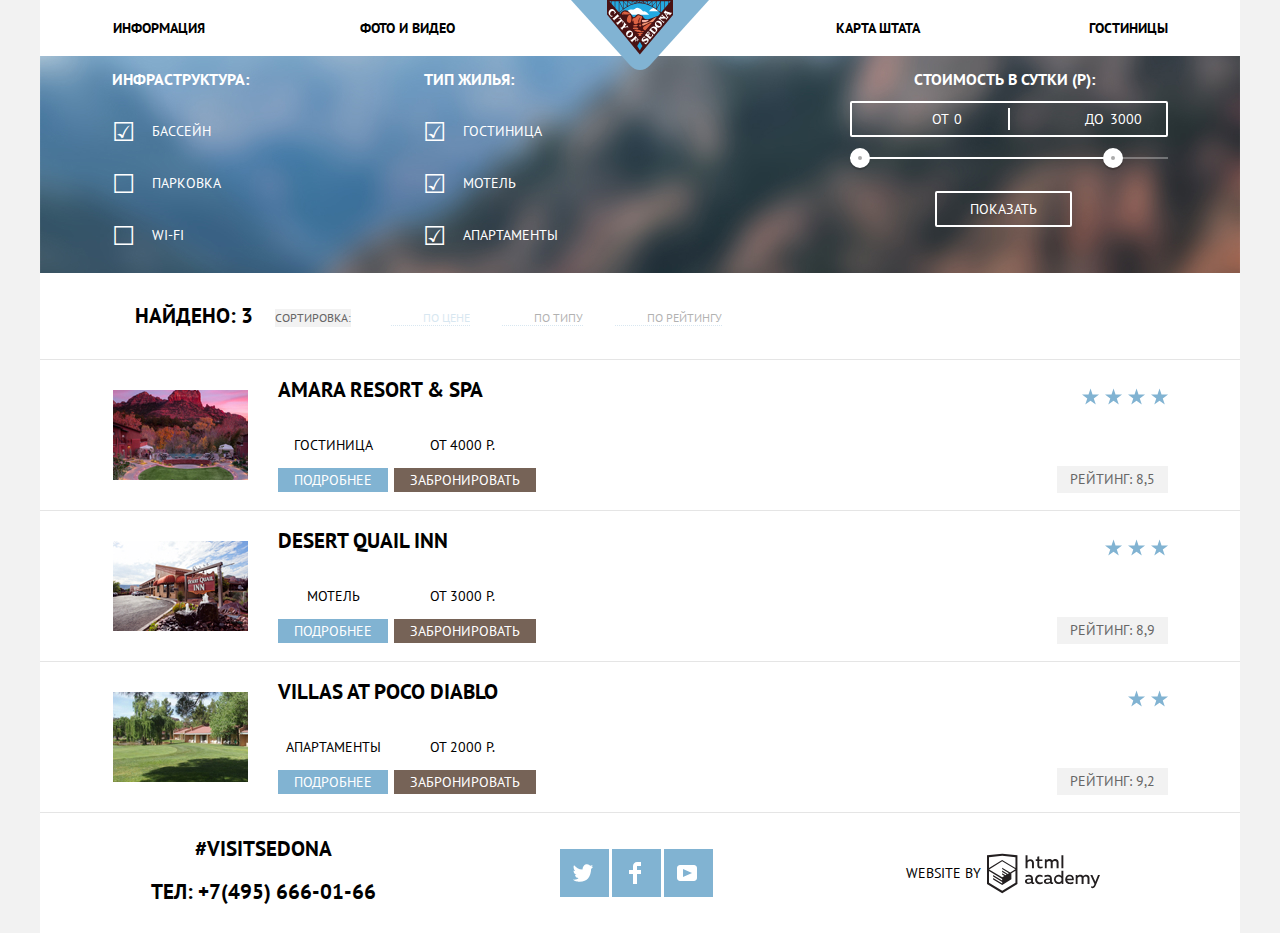
==== catalog.html @ 55711d79 "2" ====
<!DOCTYPE html>
<html class="page" lang="ru">
   <head>
      <meta charset="utf-8">
      <title class="main-title"> Гостиницы | Букинг-агентство «Седона»</title>
      <link href="https://fonts.googleapis.com/css2?family=PT+Sans:wght@400;700&display=swap" rel="stylesheet">
      <link rel="stylesheet" href="css/normalize.css">
      <link rel="stylesheet" href="css/style.css">
   </head>
   <body class="page-body">
    <div class="container">
         <header class="page-header">
               <a href="index.html" class="main-header-logo">
               <img class="main-header-logo" src="img/logo.svg" width="138" height="70" alt="Логотип Седоны"></a>
               <nav class="main-nav">
               <div class="main-nav-wrapper">
                  <ul class="site-nav">
                     <li class="main-nav-item left"><a class="main-nav-link" href="blank.html" style="
                     margin-left: 73px;
                     ">информация</a></li>
                     <li class="main-nav-item left"><a class="main-nav-link" href="blank.html" style="
                     margin-left: 20px;
                     ">фото и видео</a></li>
                     <li class="main-nav-item right"><a class="main-nav-link" href="blank.html" style="
                     margin-right: 20px;
                     ">карта штата</a></li>
                     <li class="main-nav-item right"><a class="main-nav-link" href="catalog.html" style="
                     margin-right: 72px;
                     ">гостиницы</a></li>
                  </ul>
               </div>
            </nav>
         </header>
      <main class="catalog-page">
         <section class="filter">
            <form class="filter-menu" action="https://echo.htmlacademy.ru" method="post">
               <div class="ticks infrastructure">
                  <h2 class="filters-title">Инфраструктура:</h2>
                  <div class="check">
                     <input class="move-left" type="checkbox" id="pool" name="waterpool" checked>
                     <label class="form-filters-checkbox" for="pool">Бассейн</label>
                  </div>
                  <div class="check">
                     <input class="move-left" type="checkbox" id="parking" name="parking-place">
                     <label class="form-filters-checkbox" for="parking">Парковка</label>
                  </div>
                  <div class="check">
                     <input class="move-left" type="checkbox" id="wi-fi" name="internet">
                     <label class="form-filters-checkbox" for="wi-fi">Wi-Fi</label>
                  </div>
               </div>
               <div class="ticks type-of-house">
                  <h2 class="filters-title">Тип жилья:</h2>
                  <div class="check">
                     <input type="checkbox" id="hotel" name="hotel-room" checked>
                     <label class="form-filters-checkbox" for="hotel">Гостиница</label>
                  </div>
                  <div class="check">
                     <input type="checkbox" id="motel" name="motel-room" checked>
                     <label class="form-filters-checkbox" for="motel">Мотель</label>
                  </div>
                  <div class="check">
                     <input type="checkbox" id="apartment" name="flat" checked>
                     <label class="form-filters-checkbox" for="apartment">Апартаменты</label>
                  </div>
               </div>
               <div class="price">
                  <div class="filter-range">
                     <h2 class="filters-title price-in-day">Стоимость в сутки (Р):</h2>
                     <div class="price-controls">
                        <label class="min-price">
                        От <input type="text" name="min-price" value="0">
                        </label>
                        <label class="max-price">
                        До <input type="text" name="max-price" value="3000">
                        </label>
                     </div>
                     <div class="range-controls">
                        <div class="scale">
                           <div class="bar"></div>
                        </div>
                        <div class="range-toggle range-toggle-min"></div>
                        <div class="range-toggle range-toggle-max"></div>
                     </div>
                     <button class="show-btn" type="submit">Показать</button>
                  </div>
               </div>
            </form>
         </section>
         <section class="catalog">
            <div class="catalog-result-wrapper">
               <span>Найдено: 3</span>
            </div>
            <div class="sorting">
               <span>сортировка:</span>
               <ul class="catalog-sort">
                  <li class="sort-type-item">
                     <a class="sort-type-link sort-type-link-active">по цене</a>
                  </li>
                  <li class="sort-type-item">
                     <a class="sort-type-link" href="#">по типу</a>
                  </li>
                  <li class="sort-type-item">
                     <a class="sort-type-link" href="#">по рейтингу</a>
                  </li>
               </ul>
            </div>
            <div class="sorting-buttons">
               <a href="#">
                  <div class="icon-up"></div>
               </a>
               <a class="current" href="#">
                  <div class="icon-down"></div>
               </a>
            </div>
         </section>
         <article class="hotel">
            <div class="hotel-image-wrapper">
               <img class="hotel-image" src="img/amara-resort.jpg" width="135" height="90" alt="Amara Resort & Spa">
            </div>
            <div class="hotel-container">
               <h2 class="hotel-name">
                  <a class="hotel-link" href="#">Amara Resort &amp; Spa</a>
               </h2>
               <div class="hotel-description">
                  <div class="hotel-information">
                     <p class="hotel-text">Гостиница</p>
                     <a href="#" class="hotel-button button button-blue">Подробнее</a>
                  </div>
                  <div class="hotel-booking">
                     <p class="hotel-text">От 4000 р.</p>
                     <a href="#" class="hotel-button button button-brown">Забронировать</a>
                  </div>
               </div>
            </div>
            <div class="hotel-rating">
               <div class="hotel-stars hotel-stars-four">
                  <img class="star-img" src="img/star.svg" width="18" height="17" alt="Звезда отеля">
                  <img class="star-img" src="img/star.svg" width="18" height="17" alt="Звезда отеля">
                  <img class="star-img" src="img/star.svg" width="18" height="17" alt="Звезда отеля">
                  <img class="star-img" src="img/star.svg" width="18" height="17" alt="Звезда отеля">
               </div>
               <p class="hotel-rating-text">Рейтинг: 8,5</p>
            </div>
         </article>
         <article class="hotel">
            <div class="hotel-image-wrapper">
               <img class="hotel-image" src="img/desert-quail-inn.jpg" width="135" height="90" alt="Desert Quail Inn">
            </div>
            <div class="hotel-container">
               <h2 class="hotel-name">
                  <a class="hotel-link" href="#">Desert Quail Inn</a>
               </h2>
               <div class="hotel-description">
                  <div class="hotel-information">
                     <p class="hotel-text">Мотель</p>
                     <a href="#" class="hotel-button button-blue">Подробнее</a>
                  </div>
                  <div class="hotel-booking">
                     <p class="hotel-text">От 3000 р.</p>
                     <a href="#" class="hotel-button button-brown">Забронировать</a>
                  </div>
               </div>
            </div>
            <div class="hotel-rating">
               <div class="hotel-stars hotel-stars-three">
                  <img class="star-img" src="img/star.svg" width="18" height="17" alt="Звезда отеля">
                  <img class="star-img" src="img/star.svg" width="18" height="17" alt="Звезда отеля">
                  <img class="star-img" src="img/star.svg" width="18" height="17" alt="Звезда отеля">
               </div>
               <p class="hotel-rating-text">Рейтинг: 8,9</p>
            </div>
         </article>
         <article class="hotel">
            <div class="hotel-image-wrapper">
               <img class="hotel-image" src="img/villas-at-poco-diablo.jpg" width="135" height="90" alt="Villas at Poco Diablo">
            </div>
            <div class="hotel-container">
               <h2 class="hotel-name">
                  <a class="hotel-link" href="#">Villas at Poco Diablo</a>
               </h2>
               <div class="hotel-description">
                  <div class="hotel-information">
                     <p class="hotel-text">Апартаменты</p>
                     <a href="#" class="hotel-button button button-blue">Подробнее</a>
                  </div>
                  <div class="hotel-booking">
                     <p class="hotel-text">От 2000 р.</p>
                     <a href="#" class="hotel-button button button-brown">Забронировать</a>
                  </div>
               </div>
            </div>
            <div class="hotel-rating">
               <div class="hotel-stars hotel-stars-two">
                  <img class="star-img" src="img/star.svg" width="18" height="17" alt="Звезда отеля">
                  <img class="star-img" src="img/star.svg" width="18" height="17" alt="Звезда отеля">
               </div>
               <p class="hotel-rating-text">Рейтинг: 9,2</p>
            </div>
         </article>
      </main>
      <footer class="page-footer">
         <div class="page-footer-down page-footer-down-first">
            <h2 class="page-footer-hashtag">#visitsedona</h2>
            <a href="#" class="phone-number">тел: +7(495) 666-01-66</a>
         </div>
         <div class="page-footer-down page-footer-down-second">
            <ul class="social-links">
               <li class="social-links-item"><a class=social-links-item href="https://twitter.com/?lang=ru"><img class="twitter-img" src="img/icon-twitter.svg" width="20" height="16" alt="Twitter"></a></li>
               <li class="social-links-item"><a class=social-links-item href="https://www.facebook.com/"><img class="facebook-img" src="img/icon-facebook.svg" width="12" height="22" alt="Facebook"></a></li>
               <li class="social-links-item"><a class=social-links-item href="https://www.youtube.com/">
                  <img class="youtube-img" src="img/icon-youtube.svg" width="20" height="16" alt="Youtube">
                  </a>
               </li>
            </ul>
         </div>
         <div class="page-footer-down page-footer-down-three">
            <span class="page-footer-copyright-text">Website by</span>
            <a href="https://htmlacademy.ru/intensive/htmlcss" aria-label="HTML Academy">
            <img class="logo-html-img" src="img/logo-htmlacademy.svg" width="114" height="40" alt="Логотип HTML Academy">
            </a>
         </div>
      </footer>
      </div>
   </body>
</html>
---- css/style.css ----
/* ====== Variables ====== */

:root {
  --black: #000000;
  --white: #FFFFFF;
  --basic-blue: #81B3D2;
  --medium-blue: #669EC0;
  --dark-blue: #5496BD;
  --welcome-blue: #81B3D3;
  --advice-text-color: #333333;
  --brown: #766357;
  --medium-brown: #604E43;
  --dark-brown: #503E33;
  --popup-search-chart-color: #F2F2F2;
  --popup-search-chart-icon-color: #A9A9A9;
  --page-footer-copyright-link-color: #231F20;
  --features-background-gray: #EEEEEE;
  --rating: #666666;
  --up-icon: #CACACA;
}

body {
  text-align: center;
  align-items: center;
  text-transform: uppercase;
  margin: 0;
  padding: 0;
  background-color: var(--popup-search-chart-color);
  color: var(--black);
  font-family: "PT Sans", Arial, sans-serif;
  font-size: 21px;
  line-height: 21px;
}


/* ====== Navigation ====== */


/* Прописываю размер шрифтов, цвета в навигации, убираю булиты */

.main-nav {
  background-color: var(--white);
  color: var(--black);
  font-size: 14px;
  line-height: 26px;
  font-weight: bold;
}

.site-nav a:hover,
.site-nav a:focus {
  background-color: var(--white);
  color: var(--black);
}

.main-nav-link {
  text-decoration: none;
  color: var(--black);
  font-weight: bold;
}

.main-nav-link-active {
  color: var(--brown);
}


/* ====== Features ====== */


/* Прописываю центрирование, размер шрифтов, цвета для секции фичерс, убираю булиты */

.features {
  text-align: center;
}

.features-title-add {
  background-color: var(--features-background-gray);
  color: var(--black);
  font-size: 21px;
  line-height: 21px;
  font-style: normal;
  font-weight: bold;
}

.features-number-add {
  background-color: var(--features-background-gray);
  color: var(--black);
  font-size: 14px;
  line-height: 21px;
  font-style: normal;
  font-weight: normal;
}

.features-text-add {
  font-size: 14px;
  line-height: 21px;
  font-style: normal;
  font-weight: normal;
}

.advice-title {
  background-color: var(--white);
  color: var(--black);
  font-size: 21px;
  line-height: 21px;
  font-weight: bold;
}

.advice-text {
  background-color: var(--white);
  color: var(--black);
  font-size: 14px;
  line-height: 21px;
  font-weight: normal;
}

.features-additional {
  background-color: var(--features-background-gray);
}

.features-additional-item {
  background-color: var(--features-background-gray);
}


/* ====== Popup ====== */


/* Для попапа (поиска гостиницы) устанавливаю шрифты, цвета*/

.search-hotel-title {
  font-size: 30px;
  line-height: 24px;
  font-weight: bold;
}

.search-hotel {
  background-color: var(--white);
  box-shadow: 0px 7px 15px rgba(0, 1, 1, 0.15);
}


/*сомневаюсь насчет верхнего куска, можно ли устанавливать тень на весь попап? или нужно это установить только конкретно там, где даты, взрослые и т.п*/

.search-hotel-button {
  background-color: var(--brown);
  color: var(--white);
  font-size: 21px;
  line-height: 26px;
  font-weight: bold;
  font-style: normal;
}

.form-search-input {
  background-color: var(--popup-search-chart-color);
  font: inherit;
  font-size: 14px;
  line-height: 26px;
  font-weight: bold;
}




/* ====== Footer ====== */


/* Убираю булиты, прописываю цвета и размеры шрифтов, отступов в футере */

.page-footer-hashtag {
  background-color: var(--white);
  color: var(--black);
  font-size: 21px;
  line-height: 26px;
  font-weight: bold;
}

.social-links {
  list-style: none;
}

.page-footer-copyright-text {
  background-color: var(--white);
  color: var(--black);
  font-size: 14px;
  line-height: 26px;
  font-weight: normal;
}

.phone-number {
  background-color: var(--white);
  color: var(--black);
}

.social-links {
  list-style: none;
}

.phone-number {
  text-decoration: none;
  font-style: normal;
  font-weight: bold;
  font-size: 21px;
  line-height: 26px;
  background-color: var(--white);
  color: var(--black);
  max-height: 26px;
  padding-bottom: 0px;
}


/* ====== Background for images ====== */


/* Устанавливаю бэкграунд для картинок в случае, если они не загружаются для юзера*/

.main-header-logo,
.page-main-img,
.features-img {
  background-color: var(--features-background-gray);
}




/* ====== Header ======*/

header,
main,
footer {
  width: 1200px;
  margin: 0 auto;
  background-color: var(--white);
}

.main-image {
  padding-top: 76px;
  padding-bottom: 80px;
}

.page-main-intro {
  position: relative;
  height: 508px;
  background: #517ca4 url("../img/mountains.jpg") no-repeat 50% 21%;
}

.page-main-intro::after {
  content: '';
  position: absolute;
  left: 0;
  bottom: 0;
  width: 1200px;
  height: 57px;
  background: url(../img/mask.png) no-repeat 50% 50%;
}

.main-header-logo {
  background-color: var(--white);
}


.main-nav {
  height: 56px;
  list-style: none;
}

.main-nav-item {
  line-height: 26px;
  box-sizing: border-box;
  padding-top: 15px;
  padding-bottom: 15px;
  width: 25%;
}

li.main-nav-item.left {
  text-align: left;
}

li.main-nav-item.right {
  text-align: right;
}

.main-header-logo {
  position: absolute;
  left: 50%;
  top: 0;
  transform: translateX(-50%);
  background-color: transparent;
  z-index: 2;
}


/* ====== Седона — небольшой городок в Аризоне ======*/

.page {
  height: 100%;
}

.page-body {
  min-height: 100%;
  display: grid;
  grid-template-rows: min-content 1fr min-content;
  align-content: start;
}

.page-main-title {
  font-style: normal;
  font-weight: bold;
  font-size: 21px;
  line-height: 26px;
  align-items: center;
  text-align: center;
  text-transform: uppercase;
}

.page-main-text {
  margin-top: 17px;
  font-style: normal;
  font-weight: normal;
  font-size: 14px;
  line-height: 26px;
}


/* ====== Features ======*/

.features {
  width: 1200px;
  text-align: center;
  margin-left: auto;
  margin-right: auto;
}

.features-main {
  height: 256px;
  display: flex;
  justify-content: space-between;
  margin: 0;
  padding: 0;
  background-color: var(--basic-blue)
}

.features-title,
.features-number,
.features-text {
  text-align: center;
  color: var(--white);
  background-color: var(--basic-blue)
}

.features-description {
  width: 400px;
  height: 256px;
}

.features-title {
  font-weight: bold;
  font-size: 21px;
  line-height: 21px;
  margin-top: 47px;
  margin-left: 139px;
  margin-right: 139px;
}

.features-number {
  font-style: normal;
  font-weight: normal;
  font-size: 14px;
  line-height: 21px;
}

.features-text {
  font-style: normal;
  font-weight: normal;
  font-size: 14px;
  line-height: 21px;
  margin-top: 23px;
  padding-bottom: 54px;
  margin-left: 52px;
  margin-right: 51px;
}


/* ====== Форма поиска гостиницы ======*/

.search-hotel-text {
  font-style: normal;
  font-weight: normal;
  font-size: 14px;
  line-height: 24px;
}

.search-hotel-button {
  width: 568px;
  height: 86px;
  border: none;
  text-transform: uppercase;
}

.form-search-input {
  width: 568px;
  top: 0;
  right: 0;
  bottom: 0;
  left: 0;
  margin: auto;
}

.form-search-submit {
  width: 458px;
  height: 58px;
  text-transform: uppercase;
  border: none;
}


/* ====== Footer ======*/

footer {
  height: 120px;
}

.page-footer {
  display: grid;
  grid-template-columns: 1fr 1fr 1fr;
}

.page-footer-hashtag {
  margin-top: 23px;
}

.social-links {
  margin-top: 36px;
}

.page-footer-down-second .social-links-item {
  display: flex;
  flex-direction: column;
  width: 46px;
  height: 48px;
  margin-right: 6px;
  vertical-align: top;
  font-size: 0;
}

.social-links-item {
  background-color: var(--basic-blue);
}

.social-links-item,
.twitter-img {
  height: 100%;
  vertical-align: middle;
}

.social-links-item,
.facebook-img {
  height: 100%;
  vertical-align: middle;
}

.social-links-item,
.youtube-img {
  height: 100%;
  vertical-align: middle;
}

.page-footer-down-three,
.logo-html-img {
  height: 100%;
  vertical-align: middle;
}


/* ====== Изменения по последнему дз ======*/

.reset-list {
  margin: 0;
  padding: 0;
  list-style: none;
}

h2.style {
  display: none;
}

.site-nav {
  text-decoration: none;
  list-style: none;
  color: var(--black);
}

ul {
  margin: 0;
  padding: 0;
  list-style: none;
}

.features-title-devil,
.features-number-devil,
.features-text-devil {
  text-align: center;
  color: var(--white);
  background-color: var(--basic-blue)
}

.features-title-devil {
  font-style: normal;
  font-weight: bold;
  font-size: 21px;
  line-height: 21px;
  margin-top: 50px;
}

.features-number-devil {
  font-style: normal;
  font-weight: normal;
  font-size: 14px;
  line-height: 21px;
}

.features-text-devil {
  font-style: normal;
  font-weight: normal;
  font-size: 14px;
  line-height: 21px;
  padding-bottom: 51px;
}

.features-description-devil {
  margin-right: 49px;
  margin-left: 50px;
}


/* ====== Catalog======*/

.catalog-page {
  width: 1200px;
  margin-top: 0px;
}

.filters-title {
  color: var(--white);
  font-style: normal;
  font-weight: bold;
  font-size: 16px;
  line-height: 21px;
}

.form-filters-checkbox {
  color: var(--white);
  font-style: normal;
  font-weight: normal;
  font-size: 14px;
  line-height: 21px;
}

.filter h2 {
  margin-bottom: 25px;
  font-size: 16px;
}

.filter {
  min-height: 217px;
  width: 100%;
  box-sizing: border-box;
  list-style: none;
  color: var(--white);
  background: #4b769e url("../img/blur.jpg") no-repeat 50% 20%;
  background-size: 1200px 217px;
}

.filter-menu {
  display: grid;
  grid-template-columns: auto;
}
.infrastructure {}

.type-of-house {}

.price {}

.min-price,
.max-price {
  font-style: normal;
  font-weight: normal;
  font-size: 14px;
  line-height: 21px;
}

.show-btn {
  font-style: normal;
  font-weight: normal;
  font-size: 14px;
  line-height: 21px;
  background: none;
  color: var(--white);
  border: white;
  text-transform: uppercase;
}

.catalog {
  background: var(--white);
  border-bottom: 1px solid #e5e5e5;
}

.catalog-result-wrapper {
  width: 235px;
  padding: 30px 0;
  padding-left: 72px;
  vertical-align: top;
  line-height: 0;
  box-sizing: border-box;
}

.catalog-result-wrapper {
  font-weight: bold;
  font-size: 21px;
  line-height: 26px;
}

.hotel-container {
  display: flex;
  flex-direction: column;
  align-items: flex-start;
  padding-left: 30px;
  width: 800px;
}

.sorting {
  width: 780px;
  padding: 36px 0 32px;
  font-size: 12px;
  line-height: 18px;
  vertical-align: top;
}

.catalog-sort {
  padding: 0;
  margin: 0;
  vertical-align: top;
}

.sort-type-item,
.sort-type-link {
  padding-left: 32px;
  list-style: none;
  vertical-align: top;
}

.catalog-sort li:first-child {
  padding-left: 40px;
}

.catalog-sort a {
  text-decoration: none;
  border-bottom: 1px dotted #81b3d2;
}


/* ====== Hotels старое ======*/


/* Не установила стили для иконок вверх и вниз */

.catalog-sort {
  list-style: none;
}


/* ====== иконки вверх и вниз ======*/

.hotel-name,
.hotel-link {
  text-decoration: none;
  font-style: normal;
  font-weight: bold;
  font-size: 21px;
  line-height: 26px;
  background-color: var(--white);
  color: var(--black);
}

.hotel-text {
  font-style: normal;
  font-weight: normal;
  font-size: 14px;
  line-height: 21px;
  background-color: var(--white);
  color: var(--black);
}

.hotel-button {
  font-style: normal;
  font-weight: bold;
  font-size: 14px;
  line-height: 21px;
}

.button-blue {
  text-decoration: none;
  background-color: var(--basic-blue);
  color: var(--white);
}

.button-brown {
  text-decoration: none;
  background-color: var(--brown);
  color: var(--white);
}

.hotel-rating-text {
  font-style: normal;
  font-weight: normal;
  font-size: 14px;
  line-height: 21px;
  background-color: var(--popup-search-chart-color);
  color: var(--rating);
}

.visually-hidden {
  text-indent: 100%;
  white-space: nowrap;
  overflow: hidden;
}

.catalog-result-wrapper span {
  font-style: normal;
  font-weight: bold;
  font-size: 21px;
  line-height: 26px;
  background-color: var(--white);
  color: var(--black);
}

.sorting span {
  font-style: normal;
  font-weight: normal;
  font-size: 12px;
  line-height: 18px;
  background-color: var(--popup-search-chart-color);
  color: var(--rating);
}

.sort-type-link {
  font-style: normal;
  font-weight: normal;
  font-size: 12px;
  line-height: 18px;
  background-color: var(--white);
  color: var(--black);
  mix-blend-mode: normal;
  opacity: 0.3;
}

.sort-type-link-active {
  text-decoration: none;
  background-color: var(--white);
  color: var(--basic-blue);
}


/* ====== Hotels новое ======*/

.hotel {
  background: var(--white);
  border-bottom: 1px solid #e5e5e5;
}

.hotel-image-wrapper {
  padding: 30px 0;
  padding-left: 73px;
  line-height: 0;
  vertical-align: top;
  box-sizing: border-box;
}

.hotel-image {
  width: 135px;
  height: 90px;
}

.hotel-name a {
  margin-bottom: 7px;
  line-height: 26px;
  color: inherit;
  text-decoration: none;
}

.hotel-name a:hover {
  color: #81b3d2;
}

.hotel-name a:active {
  color: rgba(0, 0, 0, 0.3);
}

.hotel-container h2 {
  font-size: 21px;
}

.hotel-text {
  margin-right: 6px;
  vertical-align: top;
}

.hotel-container p {
  margin-bottom: 14px;
}

.hotel-button {
  padding: 3px 16px;
  margin-right: 6px;
  vertical-align: top;
  font-weight: 500;
  text-decoration: none;
}

.button-blue {
  color: var(--white);
  background-color: #81b3d2;
}

.button-blue:hover {
  background: #669ec0;
}

.button-blue:active {
  color: rgba(255, 255, 255, 0.3);
  background: #5496bd;
}

.hotel-booking {
  width: 142px;
  vertical-align: top;
}

.button-brown {
  color: var(--white);
  background-color: #766357;
}

.button-brown:hover {
  background: #604e43;
}

.button-brown:active {
  color: rgba(255, 255, 255, 0.3);
  background: #503e33;
}

.hotel-rating {
  float: right;
  width: 185px;
  padding-top: 28px;
}

.hotel-rating .hotel-stars {
  float: right;
  margin-right: 71px;
  margin-bottom: 43px;
  font-size: 18px;
  color: #81b3d2;
}

.hotel-rating .hotel-rating-text {
  float: right;
  padding: 3px 13px;
  margin-right: 72px;
  background: #f2f2f2;
}

.reset-list {
  margin: 0;
  padding: 0;
  list-style: none;
}

.search-hotel-title {
  padding-top: 58px;
  padding-bottom: 40px;
}

.search-hotel-text {
  padding-bottom: 46px;
}

.container {
  margin: 0 auto;
  width: 1280px;
}

.advice {
  display: grid;
  grid-template-columns: 1fr 1fr 1fr;
  box-sizing: border-box;
  justify-content: space-between;
  list-style: none;
}

.house {
  width: 400px;
  padding-top: 60px;
  padding-bottom: 82px;
}

.food {
  width: 400px;
  padding-top: 61px;
  padding-bottom: 82px;
}

.gift {
  width: 400px;
  padding-top: 60px;
  padding-bottom: 81px;
}

.features-additional {
  display: grid;
  grid-template-columns: 1fr 1fr 1fr;
  box-sizing: border-box;
  justify-content: space-between;
  list-style: none;
}

.features-additional-item-first {
  width: 400px;
  padding-top: 47px;
  padding-bottom: 54px;
}

.features-additional-item-second {
  width: 400px;
  padding-top: 47px;
  padding-bottom: 54px;
}

.features-additional-item-third {
  width: 400px;
  padding-top: 47px;
  padding-bottom: 54px;
}

.form-search-input-text {
  height: 38px;
}

.form-search-input-first {
  margin-top: 55px;
  padding-bottom: 29px;
}

.form-search-input-second {
  padding-bottom: 30px;
}


.form-search-input {
  display: flex;
}

.hotel-description {
  display: flex;
  flex-wrap: wrap;
}

.hotel-name {
  float: left;
}

.hotel-description p {
  flex-direction: column;
}

.hotel-description .hotel-button {
  flex-direction: column;
}


/* = = = = = = = = ПОПЫТКА ИСПРАВИТЬ ШАПКУ = = = = = = = = = = = = */

.site-nav {
  display: flex;
  flex-wrap: wrap;
  width: 1200px;
  margin: 0;
  padding: 0;
  list-style: none;
  min-height: 56px;
}

.main-nav-item .left {
  text-align: left;
}

.main-nav-item .right {
  text-align: right;
}


/* = = = = = = = = ФОРМА ПОИСКА ГОСТИНИЦЫ = = = = = = = = = = = = */

.search-modal {
  outline: 5px solid #ff0000;
  width: 568px;
  height: 395px;
  text-align: center;
  margin-left: 316px;
}

.search-hotel-button {
  outline: 5px solid #ff0000;
}

.form-search-input {
  position: relative;
  width: 458px;
  margin-bottom: 29px;
}

.form-search-label {
  float: left;
  padding: 5px 0 7px;
}

.form-search-input-text {
  float: right;
  line-height: 26px;
  padding: 4px 15px 8px;
  border: none;
  outline: none;
  box-sizing: border-box;
  text-transform: uppercase;
  background: #f2f2f2;
}

.form-search-input-text:hover {
  background: #ebebeb;
}

.form-search-input-text:focus {
  background: #ffffff;
  outline: 2px solid #e5e5e5;
}

.date {
  width: 346px;
  padding-right: 37px;
}

.form-search-amount {
  width: 50%;
  vertical-align: top;
  box-sizing: border-box;
}

.form-search-amount .form-search-input-number {
  width: 114px;
  padding-left: 55px;
  padding-right: 50px;
}

.form-search-amount:first-child .form-search-input-number {
  margin-right: 3px;
}

.form-search-amount:last-child label {
  margin-left: 50px;
}

.form-search-amount .unit-container {
  position: relative;
}

.unit-container .form-search-button-minus {
  left: 112px;
}

.unit-container .form-search-button-plus {
  right: 0;
}

.form-search-amount:first-child .form-search-button-plus {
  right: 3px;
}

.form-search-amount:last-child .form-search-button-minus {
  left: 115px;
}

.form-search-submit {
  width: 458px;
  margin: 0 auto;
  margin-top: 54px;
  padding: 14px 10px 15px;
  box-sizing: border-box;
  font-size: 21px;
  line-height: 26px;
  text-transform: uppercase;
  color: #ffffff;
  background: #81b3d2;
  border: none;
  outline: none;
}

.form-search-submit:hover {
  background: #669ec0;
}

.form-search-submit:active {
  background: #5496bd;
}

.form-search-button {
  position: absolute;
  top: 0;
  padding: 6px 9px;
  line-height: 26px;
  color: var(--popup-search-chart-icon-color);
  background: #f2f2f2;
  border: none;
  outline: none;
}

.icon-plus {
  background-image: url("../img/plus.svg");
  color: var(--popup-search-chart-icon-color);
}

.icon-minus {
  background-image: url("../img/minus.svg");
  color: var(--popup-search-chart-icon-color);
}


.form-search-input-first {
  margin-top: 0px;
}

.hotel  {
  display: flex;
}










.page-footer {
  display: flex;
  justify-content: space-between;
}
.page-footer-down-first {
  flex-direction: column;
  justify-content: center;
  align-items: center;
  margin-left: 111px;
}

.social-links {
  display: flex;
}
.social-links-item {
    flex-direction: row;
    flex-wrap: nowrap;
  align-items: center;
}
.page-footer-down-three {
  flex-direction: column;
  justify-content: center;
  align-items: center;
  margin-right: 139px;
}
.filter-menu {
  display: grid;
  grid-template-columns: 22% 22% auto;
}


.icon-calendar {
  position: absolute;
  right: 6px;
  bottom: 0;
  font-size: 21px;
  font-weight: 200;
  line-height: 38px;
  color: #c2c2c2;
  cursor: pointer;
  background-image: url("../img/calendar.svg");
}



.checkbox {
  float: left;
}


.catalog {
  display: flex;
}
.sorting {
  display: flex;
}
.catalog-sort {
  display: flex;
  flex-direction: row;
}
.sort-type-item {
  flex-direction: row;
  justify-content: center;
  align-items: center;
}
.hotel-rating-text {
white-space: nowrap;
}




.check:not(:last-child) {
    margin-bottom: 25px;
}


.check label {
    position: relative;
    margin-left: 40px;
    cursor: pointer;
}
.check label::before {
    content: '\2610';
    position: absolute;
    left: -40px;
    top: 0;
    font-size: 26px;
}


.check input:checked + label::before {
    content: '\2611';
}


.check input:disabled + label {
    color: #6a6a6a;
    cursor: inherit;
}
  .filter input[type="checkbox"] {
      display: none;
  }

.move-left,
.form-filters-checkbox {
  text-align: left;
  justify-content:
}
.form-filters-checkbox {
  display: flex;
  flex-direction: column;
  flex-wrap: wrap;
  padding: 0;
  margin-top: 31px;
  border: 0;
}
.infrastructure .filters-title {
  padding: 0;
width: 135px;
}
.type-of-house .filters-title {
    padding: 0;
  width: 91px;
}
.infrastructure {
  margin-left: 72px;
  margin-right: 0px;
  width: 135px;
}
.type-of-house {
    margin-left: 119px;
}

  .filter-range {
      float: right;
      width: 330px;
      margin-right: 72px;
  }
.filter-range h2 {
    margin-left: 2px;
    margin-bottom: 11px;
}

.price-controls {
      position: relative;
      height: 32px;
      border: 2px solid #ffffff;
      border-radius: 2px;
      margin-left: 12px;
      margin-bottom: 20px;
  }
.price-controls label {
    display: inline-block;
    width: 85px;
    margin-left: 64px;
    line-height: 32px;
    vertical-align: top;
    cursor: pointer;
}


.price-controls input {
    width: 40px;
    border: none;
    background: none;
    outline: none;
    color: #ffffff;
}
.price-controls::after {
    content: '';
    position: absolute;
    top: 50%;
    left: 50%;
    width: 2px;
    height: 22px;
    background: #ffffff;
    transform: translate(-50%, -50%);
}


.range-controls {
    position: relative;
    margin-left: 12px;
    margin-bottom: 32px;
}
.range-controls .scale {
    height: 2px;
    background: rgba(255, 255, 255, 0.3);
}


.range-controls .bar {
    height: 2px;
    width: 80%;
    background: #ffffff;
}


.range-controls .range-toggle {
    position: absolute;
    top: -9px;
    width: 4px;
    height: 4px;
    background: #ababab;
    border: 8px solid #ffffff;
    border-radius: 50%;
    box-shadow: 0 2px 1px 0 rgba(0, 1, 1, 0.2);
    cursor: pointer;
}


.range-controls .range-toggle:hover {
    background: #1c4f80;
}


.range-controls .range-toggle-min {
    left: 0;
}


.range-controls .range-toggle-max {
    left: 253px;
}
.filter-range .show-btn {
    display: block;
    margin: 32px auto 33px;
    padding: 6px 33px;
    line-height: 20px;
    text-transform: uppercase;
    background: none;
    border: 2px solid #ffffff;
    border-radius: 2px;
    outline: none;
}


.filter-range .show-btn:hover {
    color: #000000;
    background: #ffffff;
}


.filter-range .show-btn:active {
    outline: none;
}









.search-hotel {
  position: relative;
  display: -webkit-box;
  display: -ms-flexbox;
  display: flex;
  -webkit-box-orient: vertical;
  -webkit-box-direction: normal;
      -ms-flex-direction: column;
          flex-direction: column;
  -webkit-box-align: center;
      -ms-flex-align: center;
          align-items: center;

  padding: 52px 0 70px 0;

  background-color: #ffffff;
}

.search-hotel-title {
  width: 400px;
  padding: 0;
  margin: 0;
  margin-bottom: 22px;

  font-family: "PTsansBold", Arial, sans-serif;
  font-size: 30px;
  line-height: 36px;
  font-weight: 700;
  color: #000000;
  text-transform: uppercase;
  text-align: center;
}

.search-hotel-description {
  width: 485px;
  padding: 0;
  margin: 0;
  margin-bottom: 63px;

  font-family: "PTsansRegular", Arial, sans-serif;
  font-size: 14px;
  line-height: 24px;
  font-weight: 400;
  color: #000000;
  text-transform: uppercase;
  text-align: center;
}

.index-search-form {
  position: absolute;
  left: calc(50% - 284px);
  bottom: -395px;
  width: 568px;
  display: -webkit-box;
  display: -ms-flexbox;
  display: flex;
  -ms-flex-wrap: wrap;
      flex-wrap: wrap;
  -webkit-box-pack: center;
      -ms-flex-pack: center;
          justify-content: center;

  padding-top: 55px;

  background-color: #ffffff;
}

.index-search-form-items {
  display: -webkit-box;
  display: -ms-flexbox;
  display: flex;
  width: 100%;
  -webkit-box-orient: vertical;
  -webkit-box-direction: normal;
      -ms-flex-direction: column;
          flex-direction: column;
          -ms-flex-wrap: wrap;
              flex-wrap: wrap;
  -webkit-box-align: center;
      -ms-flex-align: center;
          align-items: center;
  padding: 0;
  margin: 0;
}

.index-search-form-item {
  position: relative;
  display: -webkit-box;
  display: -ms-flexbox;
  display: flex;
  -webkit-box-pack: justify;
      -ms-flex-pack: justify;
          justify-content: space-between;
  width: 458px;
  margin-bottom: 30px;

  list-style: none;
}

.search-form-title {
  width: 100%;
  margin-bottom: 55px;

  text-align: center;
}

.index-open-search-form {
  position: absolute;
  bottom: 0;
  left: calc(50% - 284px);
  width: 568px;
  padding: 30px 0;
  margin: 0;

  font-family: "PTsansBold", Arial, sans-serif;
  font-size: 21px;
  line-height: 26px;
  font-weight: 700;
  color: #ffffff;
  text-transform: uppercase;
  text-align: center;
  text-decoration: none;

  background-color: #766357;
}

.index-search-form-title:hover {
  background-color: #604e43;
}

.index-search-form-title:active {
  color: rgba(255, 255, 255, 0.3);

  background-color: #503e33;
}

.index-search-form-field {
  padding: 0px 12px;

  font-family: "PTsansBold", Arial, sans-serif;
  font-size: 14px;
  line-height: 26px;
  font-weight: 700;
  color: #000000;
  text-transform: uppercase;

  border: none;
}

.index-search-form-field:hover {
  background-color: #ebebeb;
}

.index-search-form-field:focus {
  padding: 4px 10px;

  background-color: #ffffff;

  border: 2px solid #e5e5e5;
}

.index-search-form-amount-people {
  position: relative;
  display: -webkit-box;
  display: -ms-flexbox;
  display: flex;
  -webkit-box-pack: justify;
      -ms-flex-pack: justify;
          justify-content: space-between;
}

.search-form-label {
  display: inline-block;
  vertical-align: top;
  width: 112px;
  padding: 6px 0 7px 0;

  font-family: "PTsansBold", Arial, sans-serif;
  font-size: 14px;
  line-height: 26px;
  font-weight: 700;
  color: #000000;
  text-transform: uppercase;
}

.calendar-svg {
  position: absolute;
  top: 8px;
  right: 9px;

  fill: #cacaca;
}

.calendar-svg:hover {
  fill: #000000;
}

.calendar-svg:active {
  fill: #81b3d2;
}

.children-label {
  width: 65px;
}

.amount-adult {
  position: relative;
  display: -webkit-box;
  display: -ms-flexbox;
  display: flex;
  -webkit-box-pack: justify;
      -ms-flex-pack: justify;
          justify-content: space-between;
  width: 226px;
  margin-right: 53px;
}

.amount-children {
  position: relative;
  display: -webkit-box;
  display: -ms-flexbox;
  display: flex;
  -webkit-box-pack: justify;
      -ms-flex-pack: justify;
          justify-content: space-between;
  width: 179px;
}

.amount-minus {
  position: absolute;
  top: 16px;
  right: 89px;
  display: block;
  width: 12px;
  height: 3px;

  background-color: #a9a9a9;
}

.amount-minus:hover {
  background-color: #000000;
}

.amount-minus:active {
  background-color: #81b3d2;
}

.amount-plus {
  position: absolute;
  top: 19px;
  right: 25px;
}

.amount-plus::before {
  content: "";
  position: absolute;
  top: calc(50% - 3px);
  left: 0;
  display: block;
  width: 12px;
  height: 3px;
  background-color: #a9a9a9;
  -webkit-transform: rotate(90deg);
      -ms-transform: rotate(90deg);
          transform: rotate(90deg);
}

.amount-plus::after {
  content: "";
  position: absolute;
  top: calc(50% - 3px);
  left: 0;
  display: block;
  width: 12px;
  height: 3px;

  background-color: #a9a9a9;
}

.amount-plus:hover::before {
  background-color: #000000;
}

.amount-plus:hover::after {
  background-color: #000000;
}

.amount-plus:active::before  {
  background-color: #81b3d2;
}

.amount-plus:active::after {
  background-color: #81b3d2;
}

.search-form-date-arrival {
  width: 322px;

  background-color: #f2f2f2;
}

.search-form-date-departure {
  width: 322px;

  background-color: #f2f2f2;
}

.search-form-adult-amount {
  position: relative;
  width: 90px;

  text-align: center;

  background-color: #f2f2f2;
}

.children-label {
  width: 63px;
}

.search-form-children-amount {
  position: relative;
  width: 90px;

  text-align: center;

  background-color: #f2f2f2;
}

.search-form-item-btn {
  padding-top: 20px;
  margin-bottom: 0;
}

.search-form-send-btn {
  width: 458px;
  padding: 16px 0;
  margin-bottom: 55px;

  font-family: "PTsansBold", Arial, sans-serif;
  font-size: 21px;
  line-height: 26px;
  font-weight: 700;
  color: #ffffff;
  text-transform: uppercase;
  text-align: center;

  background-color: #81b3d2;

  border: none;
}

.search-form-send-btn:hover {
  background-color: #669ec0;
}

.search-form-send-btn:active {
  background-color: #5496bd;

  color: rgba(255, 255, 255, 0.3);
}
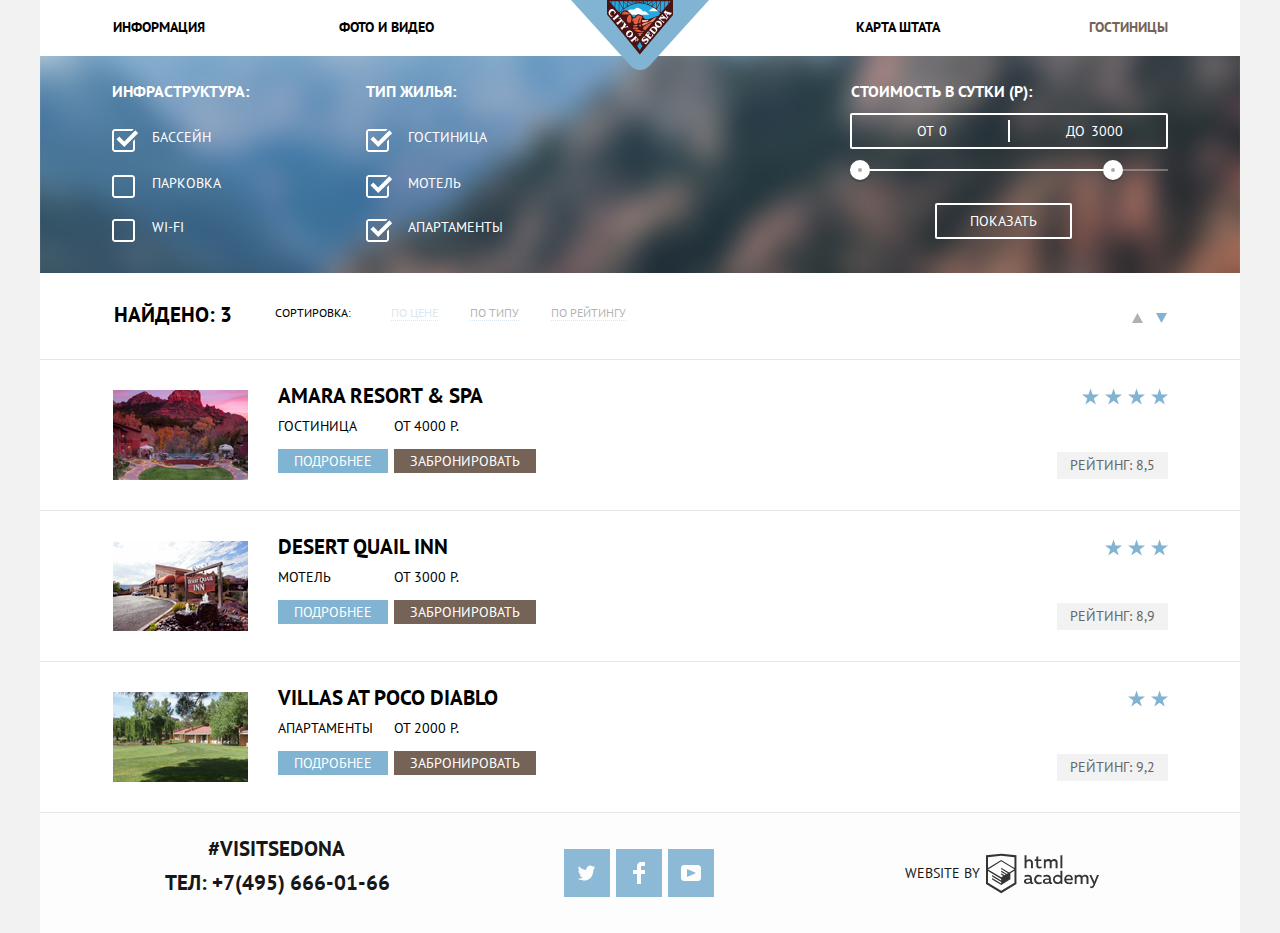
==== commit 217f310a: "Доступность главная+каталог" ====
--- a/catalog.html
+++ b/catalog.html
@@ -8,219 +8,208 @@
       <link rel="stylesheet" href="css/style.css">
    </head>
    <body class="page-body">
-    <div class="container">
+      <div class="container-catalog">
          <header class="page-header">
-               <a href="index.html" class="main-header-logo">
-               <img class="main-header-logo" src="img/logo.svg" width="138" height="70" alt="Логотип Седоны"></a>
-               <nav class="main-nav">
+            <a href="index.html" class="main-header-logo">
+            <img class="main-header-logo" src="img/logo.svg" width="138" height="70" alt="Логотип Седоны"></a>
+            <nav class="main-nav">
                <div class="main-nav-wrapper">
                   <ul class="site-nav">
-                     <li class="main-nav-item left"><a class="main-nav-link" href="blank.html" style="
-                     margin-left: 73px;
-                     ">информация</a></li>
-                     <li class="main-nav-item left"><a class="main-nav-link" href="blank.html" style="
-                     margin-left: 20px;
-                     ">фото и видео</a></li>
-                     <li class="main-nav-item right"><a class="main-nav-link" href="blank.html" style="
-                     margin-right: 20px;
-                     ">карта штата</a></li>
-                     <li class="main-nav-item right"><a class="main-nav-link" href="catalog.html" style="
-                     margin-right: 72px;
-                     ">гостиницы</a></li>
+                     <li class="main-nav-item left"><a class="main-nav-link" href="blank.html">информация</a></li>
+                     <li class="main-nav-item left"><a class="main-nav-link" href="blank.html">фото и видео</a></li>
+                     <li class="main-nav-item right"><a class="main-nav-link" href="blank.html">карта штата</a></li>
+                     <li class="main-nav-item right"><a class="main-nav-link main-nav-link-active" href="catalog.html">гостиницы</a></li>
                   </ul>
                </div>
             </nav>
          </header>
-      <main class="catalog-page">
-         <section class="filter">
-            <form class="filter-menu" action="https://echo.htmlacademy.ru" method="post">
-               <div class="ticks infrastructure">
-                  <h2 class="filters-title">Инфраструктура:</h2>
-                  <div class="check">
-                     <input class="move-left" type="checkbox" id="pool" name="waterpool" checked>
-                     <label class="form-filters-checkbox" for="pool">Бассейн</label>
-                  </div>
-                  <div class="check">
-                     <input class="move-left" type="checkbox" id="parking" name="parking-place">
-                     <label class="form-filters-checkbox" for="parking">Парковка</label>
-                  </div>
-                  <div class="check">
-                     <input class="move-left" type="checkbox" id="wi-fi" name="internet">
-                     <label class="form-filters-checkbox" for="wi-fi">Wi-Fi</label>
-                  </div>
-               </div>
-               <div class="ticks type-of-house">
-                  <h2 class="filters-title">Тип жилья:</h2>
-                  <div class="check">
-                     <input type="checkbox" id="hotel" name="hotel-room" checked>
-                     <label class="form-filters-checkbox" for="hotel">Гостиница</label>
-                  </div>
-                  <div class="check">
-                     <input type="checkbox" id="motel" name="motel-room" checked>
-                     <label class="form-filters-checkbox" for="motel">Мотель</label>
-                  </div>
-                  <div class="check">
-                     <input type="checkbox" id="apartment" name="flat" checked>
-                     <label class="form-filters-checkbox" for="apartment">Апартаменты</label>
-                  </div>
-               </div>
-               <div class="price">
-                  <div class="filter-range">
-                     <h2 class="filters-title price-in-day">Стоимость в сутки (Р):</h2>
-                     <div class="price-controls">
-                        <label class="min-price">
-                        От <input type="text" name="min-price" value="0">
-                        </label>
-                        <label class="max-price">
-                        До <input type="text" name="max-price" value="3000">
-                        </label>
-                     </div>
-                     <div class="range-controls">
-                        <div class="scale">
-                           <div class="bar"></div>
+         <main class="catalog-page">
+            <section class="filter">
+               <form class="filter-menu" action="https://echo.htmlacademy.ru" method="post">
+                  <div class="ticks infrastructure">
+                     <h2 class="filters-title">Инфраструктура:</h2>
+                     <input class="hotels-checkbox" type="checkbox" id="swimming-pool" checked>
+                     <label class="hotels-label" for="swimming-pool">Бассейн</label>
+                     <input class="hotels-checkbox" type="checkbox" id="parking">
+                     <label class="hotels-label sec-label" for="parking">Парковка</label>
+                     <input class="hotels-checkbox" type="checkbox" id="wi-fi">
+                     <label class="hotels-label th-label" for="wi-fi">WI-FI</label>
+                  </div>
+                  <div class="ticks type-of-house">
+                     <h2 class="filters-title">Тип жилья:</h2>
+                     <input class="hotels-checkbox" type="checkbox" id="hotel" checked>
+                     <label class="hotels-label type-label" for="hotel">Гостиница</label>
+                     <input class="hotels-checkbox" type="checkbox" id="motel" checked>
+                     <label class="hotels-label type-label sec-label" for="motel">Мотель</label>
+                     <input class="hotels-checkbox" type="checkbox" id="apartments" checked>
+                     <label class="hotels-label type-label th-label" for="apartments">Апартаменты</label>
+                  </div>
+                  <div class="price">
+                     <div class="filter-range">
+                        <h2 class="filters-title price-in-day">Стоимость в сутки (Р):</h2>
+                        <div class="price-controls">
+                           <label class="min-price">
+                           От <input type="text" name="min-price" value="0">
+                           </label>
+                           <label class="max-price">
+                           До <input type="text" name="max-price" value="3000">
+                           </label>
                         </div>
-                        <div class="range-toggle range-toggle-min"></div>
-                        <div class="range-toggle range-toggle-max"></div>
-                     </div>
-                     <button class="show-btn" type="submit">Показать</button>
-                  </div>
-               </div>
-            </form>
-         </section>
-         <section class="catalog">
-            <div class="catalog-result-wrapper">
-               <span>Найдено: 3</span>
+                        <div class="range-controls">
+                           <div class="scale">
+                              <div class="bar"></div>
+                           </div>
+                           <div class="range-toggle range-toggle-min"></div>
+                           <div class="range-toggle range-toggle-max"></div>
+                        </div>
+                        <button class="show-btn" type="submit">Показать</button>
+                     </div>
+                  </div>
+               </form>
+            </section>
+            <section class="catalog">
+              <h2 class="visually-hidden">поиск гостиницы в седоне:</h2>
+               <div class="catalog-result-wrapper">
+                  <span class="find">Найдено: 3</span>
+               </div>
+               <div class="sorting">
+                  <span>сортировка:</span>
+                  <ul class="catalog-sort">
+                     <li class="sort-type-item">
+                        <a class="sort-type-link sort-type-link-active">по цене</a>
+                     </li>
+                     <li class="sort-type-item">
+                        <a class="sort-type-link" href="#">по типу</a>
+                     </li>
+                     <li class="sort-type-item">
+                        <a class="sort-type-link" href="#">по рейтингу</a>
+                     </li>
+                  </ul>
+               </div>
+               <div class="sort-arrows">
+                  <a class="sort-arrow arrow" href="#">
+                     <svg class="arrow-up" version="1.1" xmlns="http://www.w3.org/2000/svg" xmlns:xlink="http://www.w3.org/1999/xlink" x="0px" y="0px"
+                        width="11px" height="10px" viewBox="0 0 11 10"  xml:space="preserve">
+                        <polygon points="5.5,0 0,10 11,10 "/>
+                     </svg>
+                     Вверх
+                  </a>
+                  <a class="sort-arrow arrow active-arrow" href="#">
+                     <svg class="arrow-down" version="1.1" xmlns="http://www.w3.org/2000/svg" xmlns:xlink="http://www.w3.org/1999/xlink" x="0px" y="0px"
+                        width="11px" height="10px" viewBox="0 0 11 10" xml:space="preserve">
+                        <polyline points="5.5,10 0,0 11,0 "/>
+                     </svg>
+                     Вниз
+                  </a>
+               </div>
+            </section>
+            <article class="hotel">
+               <div class="hotel-image-wrapper">
+                  <img class="hotel-image" src="img/amara-resort.jpg" width="135" height="90" alt="Amara Resort & Spa">
+               </div>
+               <div class="hotel-container">
+                  <h2 class="hotel-name">
+                     <a class="hotel-link" href="#">Amara Resort &amp; Spa</a>
+                  </h2>
+                  <div class="hotel-description">
+                     <div class="hotel-information">
+                        <p class="hotel-text">Гостиница</p>
+                        <a href="#" class="hotel-button button button-blue">Подробнее</a>
+                     </div>
+                     <div class="hotel-booking">
+                        <p class="hotel-text">От 4000 р.</p>
+                        <a href="#" class="hotel-button button button-brown">Забронировать</a>
+                     </div>
+                  </div>
+               </div>
+               <div class="hotel-rating">
+                  <div class="hotel-stars hotel-stars-four">
+                     <img class="star-img" src="img/star.svg" width="18" height="17" alt="Звезда отеля">
+                     <img class="star-img" src="img/star.svg" width="18" height="17" alt="Звезда отеля">
+                     <img class="star-img" src="img/star.svg" width="18" height="17" alt="Звезда отеля">
+                     <img class="star-img" src="img/star.svg" width="18" height="17" alt="Звезда отеля">
+                  </div>
+                  <p class="hotel-rating-text">Рейтинг: 8,5</p>
+               </div>
+            </article>
+            <article class="hotel">
+               <div class="hotel-image-wrapper">
+                  <img class="hotel-image" src="img/desert-quail-inn.jpg" width="135" height="90" alt="Desert Quail Inn">
+               </div>
+               <div class="hotel-container">
+                  <h2 class="hotel-name">
+                     <a class="hotel-link" href="#">Desert Quail Inn</a>
+                  </h2>
+                  <div class="hotel-description">
+                     <div class="hotel-information">
+                        <p class="hotel-text">Мотель</p>
+                        <a href="#" class="hotel-button button-blue">Подробнее</a>
+                     </div>
+                     <div class="hotel-booking">
+                        <p class="hotel-text">От 3000 р.</p>
+                        <a href="#" class="hotel-button button-brown">Забронировать</a>
+                     </div>
+                  </div>
+               </div>
+               <div class="hotel-rating">
+                  <div class="hotel-stars hotel-stars-three">
+                     <img class="star-img" src="img/star.svg" width="18" height="17" alt="Звезда отеля">
+                     <img class="star-img" src="img/star.svg" width="18" height="17" alt="Звезда отеля">
+                     <img class="star-img" src="img/star.svg" width="18" height="17" alt="Звезда отеля">
+                  </div>
+                  <p class="hotel-rating-text">Рейтинг: 8,9</p>
+               </div>
+            </article>
+            <article class="hotel last-hotel">
+               <div class="hotel-image-wrapper">
+                  <img class="hotel-image" src="img/villas-at-poco-diablo.jpg" width="135" height="90" alt="Villas at Poco Diablo">
+               </div>
+               <div class="hotel-container">
+                  <h2 class="hotel-name">
+                     <a class="hotel-link" href="#">Villas at Poco Diablo</a>
+                  </h2>
+                  <div class="hotel-description">
+                     <div class="hotel-information">
+                        <p class="hotel-text">Апартаменты</p>
+                        <a href="#" class="hotel-button button button-blue">Подробнее</a>
+                     </div>
+                     <div class="hotel-booking">
+                        <p class="hotel-text">От 2000 р.</p>
+                        <a href="#" class="hotel-button button button-brown">Забронировать</a>
+                     </div>
+                  </div>
+               </div>
+               <div class="hotel-rating">
+                  <div class="hotel-stars hotel-stars-two">
+                     <img class="star-img" src="img/star.svg" width="18" height="17" alt="Звезда отеля">
+                     <img class="star-img" src="img/star.svg" width="18" height="17" alt="Звезда отеля">
+                  </div>
+                  <p class="hotel-rating-text">Рейтинг: 9,2</p>
+               </div>
+            </article>
+         </main>
+         <footer class="page-footer">
+            <div class="page-footer-down footer-connection">
+               <h2 class="page-footer-hashtag">#visitsedona</h2>
+               <a href="#" class="phone-number">тел: +7(495) 666-01-66</a>
             </div>
-            <div class="sorting">
-               <span>сортировка:</span>
-               <ul class="catalog-sort">
-                  <li class="sort-type-item">
-                     <a class="sort-type-link sort-type-link-active">по цене</a>
-                  </li>
-                  <li class="sort-type-item">
-                     <a class="sort-type-link" href="#">по типу</a>
-                  </li>
-                  <li class="sort-type-item">
-                     <a class="sort-type-link" href="#">по рейтингу</a>
+            <div class="page-footer-down footer-links">
+               <ul class="social-links">
+                  <li class="social-links-item"><a class=social-links-item href="https://twitter.com/?lang=ru"><img class="twitter-img" src="img/icon-twitter.svg" width="17" height="15" alt="Twitter"></a></li>
+                  <li class="social-links-item"><a class=social-links-item href="https://www.facebook.com/"><img class="facebook-img" src="img/icon-facebook.svg" width="12" height="22" alt="Facebook"></a></li>
+                  <li class="social-links-item"><a class=social-links-item href="https://www.youtube.com/">
+                     <img class="youtube-img" src="img/icon-youtube.svg" width="20" height="16" alt="Youtube">
+                     </a>
                   </li>
                </ul>
             </div>
-            <div class="sorting-buttons">
-               <a href="#">
-                  <div class="icon-up"></div>
-               </a>
-               <a class="current" href="#">
-                  <div class="icon-down"></div>
+            <div class="page-footer-down footer-academy">
+               <span class="page-footer-copyright-text">Website by</span>
+               <a class="html-academy" href="https://htmlacademy.ru/intensive/htmlcss" aria-label="HTML Academy">
+               <img class="logo-html-img" src="img/logo-htmlacademy.svg" width="114" height="40" alt="Логотип HTML Academy">
                </a>
             </div>
-         </section>
-         <article class="hotel">
-            <div class="hotel-image-wrapper">
-               <img class="hotel-image" src="img/amara-resort.jpg" width="135" height="90" alt="Amara Resort & Spa">
-            </div>
-            <div class="hotel-container">
-               <h2 class="hotel-name">
-                  <a class="hotel-link" href="#">Amara Resort &amp; Spa</a>
-               </h2>
-               <div class="hotel-description">
-                  <div class="hotel-information">
-                     <p class="hotel-text">Гостиница</p>
-                     <a href="#" class="hotel-button button button-blue">Подробнее</a>
-                  </div>
-                  <div class="hotel-booking">
-                     <p class="hotel-text">От 4000 р.</p>
-                     <a href="#" class="hotel-button button button-brown">Забронировать</a>
-                  </div>
-               </div>
-            </div>
-            <div class="hotel-rating">
-               <div class="hotel-stars hotel-stars-four">
-                  <img class="star-img" src="img/star.svg" width="18" height="17" alt="Звезда отеля">
-                  <img class="star-img" src="img/star.svg" width="18" height="17" alt="Звезда отеля">
-                  <img class="star-img" src="img/star.svg" width="18" height="17" alt="Звезда отеля">
-                  <img class="star-img" src="img/star.svg" width="18" height="17" alt="Звезда отеля">
-               </div>
-               <p class="hotel-rating-text">Рейтинг: 8,5</p>
-            </div>
-         </article>
-         <article class="hotel">
-            <div class="hotel-image-wrapper">
-               <img class="hotel-image" src="img/desert-quail-inn.jpg" width="135" height="90" alt="Desert Quail Inn">
-            </div>
-            <div class="hotel-container">
-               <h2 class="hotel-name">
-                  <a class="hotel-link" href="#">Desert Quail Inn</a>
-               </h2>
-               <div class="hotel-description">
-                  <div class="hotel-information">
-                     <p class="hotel-text">Мотель</p>
-                     <a href="#" class="hotel-button button-blue">Подробнее</a>
-                  </div>
-                  <div class="hotel-booking">
-                     <p class="hotel-text">От 3000 р.</p>
-                     <a href="#" class="hotel-button button-brown">Забронировать</a>
-                  </div>
-               </div>
-            </div>
-            <div class="hotel-rating">
-               <div class="hotel-stars hotel-stars-three">
-                  <img class="star-img" src="img/star.svg" width="18" height="17" alt="Звезда отеля">
-                  <img class="star-img" src="img/star.svg" width="18" height="17" alt="Звезда отеля">
-                  <img class="star-img" src="img/star.svg" width="18" height="17" alt="Звезда отеля">
-               </div>
-               <p class="hotel-rating-text">Рейтинг: 8,9</p>
-            </div>
-         </article>
-         <article class="hotel">
-            <div class="hotel-image-wrapper">
-               <img class="hotel-image" src="img/villas-at-poco-diablo.jpg" width="135" height="90" alt="Villas at Poco Diablo">
-            </div>
-            <div class="hotel-container">
-               <h2 class="hotel-name">
-                  <a class="hotel-link" href="#">Villas at Poco Diablo</a>
-               </h2>
-               <div class="hotel-description">
-                  <div class="hotel-information">
-                     <p class="hotel-text">Апартаменты</p>
-                     <a href="#" class="hotel-button button button-blue">Подробнее</a>
-                  </div>
-                  <div class="hotel-booking">
-                     <p class="hotel-text">От 2000 р.</p>
-                     <a href="#" class="hotel-button button button-brown">Забронировать</a>
-                  </div>
-               </div>
-            </div>
-            <div class="hotel-rating">
-               <div class="hotel-stars hotel-stars-two">
-                  <img class="star-img" src="img/star.svg" width="18" height="17" alt="Звезда отеля">
-                  <img class="star-img" src="img/star.svg" width="18" height="17" alt="Звезда отеля">
-               </div>
-               <p class="hotel-rating-text">Рейтинг: 9,2</p>
-            </div>
-         </article>
-      </main>
-      <footer class="page-footer">
-         <div class="page-footer-down page-footer-down-first">
-            <h2 class="page-footer-hashtag">#visitsedona</h2>
-            <a href="#" class="phone-number">тел: +7(495) 666-01-66</a>
-         </div>
-         <div class="page-footer-down page-footer-down-second">
-            <ul class="social-links">
-               <li class="social-links-item"><a class=social-links-item href="https://twitter.com/?lang=ru"><img class="twitter-img" src="img/icon-twitter.svg" width="20" height="16" alt="Twitter"></a></li>
-               <li class="social-links-item"><a class=social-links-item href="https://www.facebook.com/"><img class="facebook-img" src="img/icon-facebook.svg" width="12" height="22" alt="Facebook"></a></li>
-               <li class="social-links-item"><a class=social-links-item href="https://www.youtube.com/">
-                  <img class="youtube-img" src="img/icon-youtube.svg" width="20" height="16" alt="Youtube">
-                  </a>
-               </li>
-            </ul>
-         </div>
-         <div class="page-footer-down page-footer-down-three">
-            <span class="page-footer-copyright-text">Website by</span>
-            <a href="https://htmlacademy.ru/intensive/htmlcss" aria-label="HTML Academy">
-            <img class="logo-html-img" src="img/logo-htmlacademy.svg" width="114" height="40" alt="Логотип HTML Academy">
-            </a>
-         </div>
-      </footer>
+         </footer>
       </div>
    </body>
 </html>
--- a/css/style.css
+++ b/css/style.css
@@ -21,7 +21,6 @@
 
 body {
   text-align: center;
-  align-items: center;
   text-transform: uppercase;
   margin: 0;
   padding: 0;
@@ -31,198 +30,6 @@
   font-size: 21px;
   line-height: 21px;
 }
-
-
-/* ====== Navigation ====== */
-
-
-/* Прописываю размер шрифтов, цвета в навигации, убираю булиты */
-
-.main-nav {
-  background-color: var(--white);
-  color: var(--black);
-  font-size: 14px;
-  line-height: 26px;
-  font-weight: bold;
-}
-
-.site-nav a:hover,
-.site-nav a:focus {
-  background-color: var(--white);
-  color: var(--black);
-}
-
-.main-nav-link {
-  text-decoration: none;
-  color: var(--black);
-  font-weight: bold;
-}
-
-.main-nav-link-active {
-  color: var(--brown);
-}
-
-
-/* ====== Features ====== */
-
-
-/* Прописываю центрирование, размер шрифтов, цвета для секции фичерс, убираю булиты */
-
-.features {
-  text-align: center;
-}
-
-.features-title-add {
-  background-color: var(--features-background-gray);
-  color: var(--black);
-  font-size: 21px;
-  line-height: 21px;
-  font-style: normal;
-  font-weight: bold;
-}
-
-.features-number-add {
-  background-color: var(--features-background-gray);
-  color: var(--black);
-  font-size: 14px;
-  line-height: 21px;
-  font-style: normal;
-  font-weight: normal;
-}
-
-.features-text-add {
-  font-size: 14px;
-  line-height: 21px;
-  font-style: normal;
-  font-weight: normal;
-}
-
-.advice-title {
-  background-color: var(--white);
-  color: var(--black);
-  font-size: 21px;
-  line-height: 21px;
-  font-weight: bold;
-}
-
-.advice-text {
-  background-color: var(--white);
-  color: var(--black);
-  font-size: 14px;
-  line-height: 21px;
-  font-weight: normal;
-}
-
-.features-additional {
-  background-color: var(--features-background-gray);
-}
-
-.features-additional-item {
-  background-color: var(--features-background-gray);
-}
-
-
-/* ====== Popup ====== */
-
-
-/* Для попапа (поиска гостиницы) устанавливаю шрифты, цвета*/
-
-.search-hotel-title {
-  font-size: 30px;
-  line-height: 24px;
-  font-weight: bold;
-}
-
-.search-hotel {
-  background-color: var(--white);
-  box-shadow: 0px 7px 15px rgba(0, 1, 1, 0.15);
-}
-
-
-/*сомневаюсь насчет верхнего куска, можно ли устанавливать тень на весь попап? или нужно это установить только конкретно там, где даты, взрослые и т.п*/
-
-.search-hotel-button {
-  background-color: var(--brown);
-  color: var(--white);
-  font-size: 21px;
-  line-height: 26px;
-  font-weight: bold;
-  font-style: normal;
-}
-
-.form-search-input {
-  background-color: var(--popup-search-chart-color);
-  font: inherit;
-  font-size: 14px;
-  line-height: 26px;
-  font-weight: bold;
-}
-
-
-
-
-/* ====== Footer ====== */
-
-
-/* Убираю булиты, прописываю цвета и размеры шрифтов, отступов в футере */
-
-.page-footer-hashtag {
-  background-color: var(--white);
-  color: var(--black);
-  font-size: 21px;
-  line-height: 26px;
-  font-weight: bold;
-}
-
-.social-links {
-  list-style: none;
-}
-
-.page-footer-copyright-text {
-  background-color: var(--white);
-  color: var(--black);
-  font-size: 14px;
-  line-height: 26px;
-  font-weight: normal;
-}
-
-.phone-number {
-  background-color: var(--white);
-  color: var(--black);
-}
-
-.social-links {
-  list-style: none;
-}
-
-.phone-number {
-  text-decoration: none;
-  font-style: normal;
-  font-weight: bold;
-  font-size: 21px;
-  line-height: 26px;
-  background-color: var(--white);
-  color: var(--black);
-  max-height: 26px;
-  padding-bottom: 0px;
-}
-
-
-/* ====== Background for images ====== */
-
-
-/* Устанавливаю бэкграунд для картинок в случае, если они не загружаются для юзера*/
-
-.main-header-logo,
-.page-main-img,
-.features-img {
-  background-color: var(--features-background-gray);
-}
-
-
-
-
-/* ====== Header ======*/
 
 header,
 main,
@@ -230,6 +37,73 @@
   width: 1200px;
   margin: 0 auto;
   background-color: var(--white);
+}
+
+.container,
+.container-catalog {
+  margin: 0 auto;
+  width: 1280px;
+    -webkit-box-shadow: 0px 2px 15px 0px rgba(0,0,0, 0.2);
+  box-shadow: 0px 2px 15px 0px rgba(0,0,0, 0.2);
+}
+
+.reset-list {
+  margin: 0;
+  padding: 0;
+  list-style: none;
+}
+
+h2.style {
+  display: none;
+}
+
+.visually-hidden {
+  text-indent: 100%;
+  white-space: nowrap;
+  overflow: hidden;
+  margin: 0;
+  padding: 0;
+  display: none;
+}
+
+header,
+main,
+footer {
+  width: 1200px;
+  margin: 0 auto;
+}
+
+header,
+footer {
+  text-align: center;
+}
+
+.page-footer {
+  opacity: 0.9;
+  margin-top: -120px;
+}
+
+
+/* ====== Background for images ====== */
+
+
+/* Устанавливаю бэкграунд для картинок в случае, если они не загружаются для юзера*/
+
+.main-header-logo,
+.page-main-img,
+.features-img {
+  background-color: var(--features-background-gray);
+}
+
+
+/* ====== Index ====== */
+
+
+/* ====== Header ======*/
+
+.site-nav {
+  text-decoration: none;
+  color: var(--black);
 }
 
 .main-image {
@@ -253,21 +127,15 @@
   background: url(../img/mask.png) no-repeat 50% 50%;
 }
 
-.main-header-logo {
-  background-color: var(--white);
-}
-
-
 .main-nav {
   height: 56px;
-  list-style: none;
 }
 
 .main-nav-item {
   line-height: 26px;
   box-sizing: border-box;
-  padding-top: 15px;
-  padding-bottom: 15px;
+  padding-top: 14px;
+  padding-bottom: 16px;
   width: 25%;
 }
 
@@ -277,6 +145,40 @@
 
 li.main-nav-item.right {
   text-align: right;
+}
+
+.main-nav-item li:nth-child(1) a,
+.main-nav-item li:nth-child(2) a {
+  text-align: left;
+}
+
+.main-nav-item li:nth-child(3) a,
+.main-nav-item li:nth-child(4) a {
+  text-align: right;
+}
+
+.main-nav {
+  background-color: var(--white);
+  color: var(--black);
+  font-size: 14px;
+  line-height: 26px;
+  font-weight: bold;
+}
+
+.site-nav a:hover,
+.site-nav a:focus {
+  background-color: var(--white);
+  color: var(--black);
+}
+
+.main-nav-link {
+  text-decoration: none;
+  color: var(--black);
+  font-weight: bold;
+}
+
+.main-nav-link-active {
+  color: var(--brown);
 }
 
 .main-header-logo {
@@ -288,6 +190,16 @@
   z-index: 2;
 }
 
+.site-nav {
+  display: flex;
+  flex-wrap: wrap;
+  width: 1200px;
+  margin: 0;
+  padding: 0;
+  list-style: none;
+  min-height: 56px;
+}
+
 
 /* ====== Седона — небольшой городок в Аризоне ======*/
 
@@ -313,7 +225,8 @@
 }
 
 .page-main-text {
-  margin-top: 17px;
+  margin-top: 43px;
+  margin-bottom: 32px;
   font-style: normal;
   font-weight: normal;
   font-size: 14px;
@@ -321,11 +234,112 @@
 }
 
 
-/* ====== Features ======*/
+/* ====== Features ====== */
+
+.advice {
+  display: grid;
+  grid-template-columns: 1fr 1fr 1fr;
+  box-sizing: border-box;
+  justify-content: space-between;
+  list-style: none;
+}
+
+.house {
+  width: 400px;
+  padding-top: 60px;
+  padding-bottom: 82px;
+}
+
+.food {
+  width: 400px;
+  padding-top: 61px;
+  padding-bottom: 82px;
+}
+
+.gift {
+  width: 400px;
+  padding-top: 60px;
+  padding-bottom: 81px;
+}
+
+.features-additional {
+  display: grid;
+  grid-template-columns: 1fr 1fr 1fr;
+  box-sizing: border-box;
+  justify-content: space-between;
+  list-style: none;
+  height: 256px;
+}
+
+.features-additional-item-first {
+  width: 400px;
+  padding-top: 47px;
+  padding-bottom: 54px;
+}
+
+.features-additional-item-second {
+  width: 400px;
+  padding-top: 47px;
+  padding-bottom: 54px;
+}
+
+.features-additional-item-third {
+  width: 400px;
+  padding-top: 47px;
+  padding-bottom: 54px;
+}
+
+.features-title-add {
+  background-color: var(--features-background-gray);
+  color: var(--black);
+  font-size: 21px;
+  line-height: 21px;
+  font-style: normal;
+  font-weight: bold;
+}
+
+.features-number-add {
+  background-color: var(--features-background-gray);
+  color: var(--black);
+  font-size: 14px;
+  line-height: 21px;
+  font-style: normal;
+  font-weight: normal;
+}
+
+.features-text-add {
+  font-size: 14px;
+  line-height: 21px;
+  font-style: normal;
+  font-weight: normal;
+}
+
+.advice-title {
+  background-color: var(--white);
+  color: var(--black);
+  font-size: 21px;
+  line-height: 21px;
+  font-weight: bold;
+}
+
+.advice-text {
+  background-color: var(--white);
+  color: var(--black);
+  font-size: 14px;
+  line-height: 21px;
+  font-weight: normal;
+}
+
+.features-additional {
+  background-color: var(--features-background-gray);
+}
+
+.features-additional-item {
+  background-color: var(--features-background-gray);
+}
 
 .features {
   width: 1200px;
-  text-align: center;
   margin-left: auto;
   margin-right: auto;
 }
@@ -366,6 +380,7 @@
   font-weight: normal;
   font-size: 14px;
   line-height: 21px;
+  margin-top: 26px;
 }
 
 .features-text {
@@ -373,126 +388,10 @@
   font-weight: normal;
   font-size: 14px;
   line-height: 21px;
-  margin-top: 23px;
-  padding-bottom: 54px;
-  margin-left: 52px;
-  margin-right: 51px;
-}
-
-
-/* ====== Форма поиска гостиницы ======*/
-
-.search-hotel-text {
-  font-style: normal;
-  font-weight: normal;
-  font-size: 14px;
-  line-height: 24px;
-}
-
-.search-hotel-button {
-  width: 568px;
-  height: 86px;
-  border: none;
-  text-transform: uppercase;
-}
-
-.form-search-input {
-  width: 568px;
-  top: 0;
-  right: 0;
-  bottom: 0;
-  left: 0;
-  margin: auto;
-}
-
-.form-search-submit {
-  width: 458px;
-  height: 58px;
-  text-transform: uppercase;
-  border: none;
-}
-
-
-/* ====== Footer ======*/
-
-footer {
-  height: 120px;
-}
-
-.page-footer {
-  display: grid;
-  grid-template-columns: 1fr 1fr 1fr;
-}
-
-.page-footer-hashtag {
-  margin-top: 23px;
-}
-
-.social-links {
-  margin-top: 36px;
-}
-
-.page-footer-down-second .social-links-item {
-  display: flex;
-  flex-direction: column;
-  width: 46px;
-  height: 48px;
-  margin-right: 6px;
-  vertical-align: top;
-  font-size: 0;
-}
-
-.social-links-item {
-  background-color: var(--basic-blue);
-}
-
-.social-links-item,
-.twitter-img {
-  height: 100%;
-  vertical-align: middle;
-}
-
-.social-links-item,
-.facebook-img {
-  height: 100%;
-  vertical-align: middle;
-}
-
-.social-links-item,
-.youtube-img {
-  height: 100%;
-  vertical-align: middle;
-}
-
-.page-footer-down-three,
-.logo-html-img {
-  height: 100%;
-  vertical-align: middle;
-}
-
-
-/* ====== Изменения по последнему дз ======*/
-
-.reset-list {
-  margin: 0;
-  padding: 0;
-  list-style: none;
-}
-
-h2.style {
-  display: none;
-}
-
-.site-nav {
-  text-decoration: none;
-  list-style: none;
-  color: var(--black);
-}
-
-ul {
-  margin: 0;
-  padding: 0;
-  list-style: none;
+  margin-top: 24px;
+  margin-left: 50px;
+  margin-right: 55px;
+  white-space: nowrap;
 }
 
 .features-title-devil,
@@ -532,6 +431,478 @@
 }
 
 
+/* ====== Popup ====== */
+
+.search-hotel-title {
+  font-size: 30px;
+  line-height: 24px;
+  font-weight: bold;
+}
+
+.search-hotel {
+  background-color: var(--white);
+  box-shadow: 0px 7px 15px rgba(0, 1, 1, 0.15);
+}
+
+.search-hotel {
+  position: relative;
+  display: -webkit-box;
+  display: -ms-flexbox;
+  display: flex;
+  -webkit-box-orient: vertical;
+  -webkit-box-direction: normal;
+  -ms-flex-direction: column;
+  flex-direction: column;
+  -webkit-box-align: center;
+  -ms-flex-align: center;
+  align-items: center;
+  padding: 52px 0 70px 0;
+  background-color: #ffffff;
+}
+
+.search-hotel-title {
+  width: 400px;
+  padding: 0;
+  margin: 0;
+  margin-top: -54px;
+  margin-bottom: 22px;
+  font-size: 30px;
+  line-height: 36px;
+  font-weight: 700;
+  color: #000000;
+  text-transform: uppercase;
+  text-align: center;
+}
+
+.search-hotel-description {
+  width: 485px;
+  padding: 0;
+  margin: 0;
+  margin-top: -35px;
+  margin-bottom: 55px;
+  font-size: 14px;
+  line-height: 24px;
+  font-weight: 400;
+  color: #000000;
+  text-transform: uppercase;
+  text-align: center;
+}
+
+.index-search-form {
+  position: absolute;
+  left: calc(50% - 284px);
+  bottom: -395px;
+  width: 568px;
+  display: -webkit-box;
+  display: -ms-flexbox;
+  display: flex;
+  -ms-flex-wrap: wrap;
+  flex-wrap: wrap;
+  -webkit-box-pack: center;
+  -ms-flex-pack: center;
+  justify-content: center;
+  padding-top: 55px;
+  background-color: #ffffff;
+}
+
+.index-search-form-items {
+  display: -webkit-box;
+  display: -ms-flexbox;
+  display: flex;
+  width: 100%;
+  -webkit-box-orient: vertical;
+  -webkit-box-direction: normal;
+  -ms-flex-direction: column;
+  flex-direction: column;
+  -ms-flex-wrap: wrap;
+  flex-wrap: wrap;
+  -webkit-box-align: center;
+  -ms-flex-align: center;
+  align-items: center;
+  padding: 0;
+  margin: 0;
+}
+
+.index-search-form-item {
+  position: relative;
+  display: -webkit-box;
+  display: -ms-flexbox;
+  display: flex;
+  -webkit-box-pack: justify;
+  -ms-flex-pack: justify;
+  justify-content: space-between;
+  width: 458px;
+  margin-bottom: 30px;
+  list-style: none;
+}
+
+.search-form-title {
+  width: 100%;
+  margin-bottom: 55px;
+  text-align: center;
+}
+
+.index-open-search-form {
+  position: absolute;
+  bottom: 0;
+  left: calc(50% - 284px);
+  width: 568px;
+  padding: 30px 0;
+  margin: 0;
+  font-size: 21px;
+  line-height: 26px;
+  font-weight: 700;
+  color: #ffffff;
+  text-transform: uppercase;
+  text-align: center;
+  text-decoration: none;
+  background-color: #766357;
+}
+
+.index-search-form-title:hover {
+  background-color: #604e43;
+}
+
+.index-search-form-title:active {
+  color: rgba(255, 255, 255, 0.3);
+  background-color: #503e33;
+}
+
+.index-search-form-field {
+  padding: 0px 12px;
+  font-size: 14px;
+  line-height: 26px;
+  font-weight: 700;
+  color: #000000;
+  text-transform: uppercase;
+  border: none;
+}
+
+.index-search-form-field:hover {
+  background-color: #ebebeb;
+}
+
+.index-search-form-field:focus {
+  padding: 4px 10px;
+  background-color: #ffffff;
+  border: 2px solid #e5e5e5;
+}
+
+.index-search-form-amount-people {
+  position: relative;
+  display: -webkit-box;
+  display: -ms-flexbox;
+  display: flex;
+  -webkit-box-pack: justify;
+  -ms-flex-pack: justify;
+  justify-content: space-between;
+}
+
+.index-search-form-field::-webkit-input-placeholder {
+  color: var(--black);
+}
+
+.index-search-form-field::-moz-placeholder {
+  color: var(--black);
+}
+
+.search-form-label {
+  display: inline-block;
+  vertical-align: top;
+  width: 112px;
+  padding: 6px 0 7px 0;
+  font-size: 14px;
+  line-height: 26px;
+  font-weight: 700;
+  color: #000000;
+  text-transform: uppercase;
+}
+
+.calendar-svg {
+  position: absolute;
+  top: 8px;
+  right: 4px;
+  fill: #cacaca;
+  border: none;
+}
+
+.calendar-svg:hover {
+  fill: #000000;
+}
+
+.calendar-svg:active {
+  fill: #81b3d2;
+}
+
+.children-label {
+  width: 65px;
+}
+
+.amount-adult {
+  position: relative;
+  display: -webkit-box;
+  display: -ms-flexbox;
+  display: flex;
+  -webkit-box-pack: justify;
+  -ms-flex-pack: justify;
+  justify-content: space-between;
+  width: 226px;
+  margin-right: 53px;
+}
+
+.amount-children {
+  position: relative;
+  display: -webkit-box;
+  display: -ms-flexbox;
+  display: flex;
+  -webkit-box-pack: justify;
+  -ms-flex-pack: justify;
+  justify-content: space-between;
+  width: 179px;
+}
+
+.amount-minus {
+  position: absolute;
+  top: 16px;
+  right: 89px;
+  display: block;
+  width: 12px;
+  height: 3px;
+  border: none;
+  background-color: #a9a9a9;
+}
+
+.amount-minus:hover {
+  background-color: #000000;
+}
+
+.amount-minus:active {
+  background-color: #81b3d2;
+}
+
+.amount-plus {
+  position: absolute;
+  top: 19px;
+  right: 25px;
+  border: none;
+}
+
+.amount-plus::before {
+  content: "";
+  position: absolute;
+  top: calc(50% - 3px);
+  left: 0;
+  display: block;
+  width: 12px;
+  height: 3px;
+  background-color: #a9a9a9;
+  -webkit-transform: rotate(90deg);
+  -ms-transform: rotate(90deg);
+  transform: rotate(90deg);
+}
+
+.amount-plus::after {
+  content: "";
+  position: absolute;
+  top: calc(50% - 3px);
+  left: 0;
+  display: block;
+  width: 12px;
+  height: 3px;
+  background-color: #a9a9a9;
+}
+
+.amount-plus:hover::before {
+  background-color: #000000;
+}
+
+.amount-plus:hover::after {
+  background-color: #000000;
+}
+
+.amount-plus:active::before {
+  background-color: #81b3d2;
+}
+
+.amount-plus:active::after {
+  background-color: #81b3d2;
+}
+
+.search-form-date-arrival {
+  width: 322px;
+  background-color: #f2f2f2;
+}
+
+.search-form-date-departure {
+  color: var(--black);
+  width: 322px;
+  background-color: #f2f2f2;
+}
+
+.search-form-adult-amount {
+  position: relative;
+  width: 90px;
+  text-align: center;
+  background-color: #f2f2f2;
+}
+
+.children-label {
+  width: 63px;
+}
+
+.search-form-children-amount {
+  position: relative;
+  width: 90px;
+  text-align: center;
+  background-color: #f2f2f2;
+}
+
+.search-form-item-btn {
+  padding-top: 20px;
+  margin-bottom: 0;
+}
+
+.search-form-send-btn {
+  width: 458px;
+  padding: 16px 0;
+  margin-bottom: 55px;
+  font-family: "PTsansBold", Arial, sans-serif;
+  font-size: 21px;
+  line-height: 26px;
+  font-weight: 700;
+  color: #ffffff;
+  text-transform: uppercase;
+  text-align: center;
+  background-color: #81b3d2;
+  border: none;
+}
+
+.search-form-send-btn:hover {
+  background-color: #669ec0;
+}
+
+.search-form-send-btn:active {
+  background-color: #5496bd;
+  color: rgba(255, 255, 255, 0.3);
+}
+
+
+/* ====== Footer ====== */
+
+footer {
+  height: 120px;
+}
+
+.page-footer-hashtag {
+  margin-top: 23px;
+}
+
+.social-links {
+  margin-top: 36px;
+}
+
+.footer-links .social-links-item {
+  display: flex;
+  flex-direction: column;
+  width: 46px;
+  height: 48px;
+  margin-left: 3px;
+  margin-right: 3px;
+  vertical-align: top;
+  font-size: 0;
+}
+
+.social-links-item {
+  background-color: var(--basic-blue);
+}
+
+.social-links-item,
+.twitter-img {
+  height: 100%;
+  vertical-align: middle;
+}
+
+.social-links-item,
+.facebook-img {
+  height: 100%;
+  vertical-align: middle;
+}
+
+.social-links-item,
+.youtube-img {
+  height: 100%;
+  vertical-align: middle;
+}
+
+.footer-academy,
+.logo-html-img {
+  height: 100%;
+  vertical-align: middle;
+}
+
+.page-footer-hashtag {
+  background-color: var(--white);
+  color: var(--black);
+  font-size: 21px;
+  line-height: 26px;
+  font-weight: bold;
+}
+
+.social-links {
+  list-style: none;
+}
+
+.page-footer-copyright-text {
+  background-color: var(--white);
+  color: var(--black);
+  font-size: 14px;
+  line-height: 26px;
+  font-weight: normal;
+}
+
+.phone-number {
+  background-color: var(--white);
+  color: var(--black);
+  text-decoration: none;
+  font-style: normal;
+  font-weight: bold;
+  font-size: 21px;
+  line-height: 26px;
+  background-color: var(--white);
+  color: var(--black);
+  max-height: 26px;
+  padding-bottom: 0px;
+}
+
+.page-footer {
+  display: flex;
+  justify-content: space-between;
+}
+
+.footer-connection {
+  flex-direction: column;
+  justify-content: center;
+  align-items: center;
+}
+
+.social-links {
+  display: flex;
+}
+
+.social-links-item {
+  flex-direction: row;
+  flex-wrap: nowrap;
+  align-items: center;
+}
+
+.footer-academy {
+  flex-direction: column;
+  justify-content: center;
+  align-items: center;
+  margin-right: 140px;
+}
+
+
 /* ====== Catalog======*/
 
 .catalog-page {
@@ -544,14 +915,6 @@
   font-style: normal;
   font-weight: bold;
   font-size: 16px;
-  line-height: 21px;
-}
-
-.form-filters-checkbox {
-  color: var(--white);
-  font-style: normal;
-  font-weight: normal;
-  font-size: 14px;
   line-height: 21px;
 }
 
@@ -570,16 +933,6 @@
   background-size: 1200px 217px;
 }
 
-.filter-menu {
-  display: grid;
-  grid-template-columns: auto;
-}
-.infrastructure {}
-
-.type-of-house {}
-
-.price {}
-
 .min-price,
 .max-price {
   font-style: normal;
@@ -639,6 +992,7 @@
   padding: 0;
   margin: 0;
   vertical-align: top;
+  list-style: none;
 }
 
 .sort-type-item,
@@ -657,18 +1011,53 @@
   border-bottom: 1px dotted #81b3d2;
 }
 
-
-/* ====== Hotels старое ======*/
-
-
-/* Не установила стили для иконок вверх и вниз */
-
-.catalog-sort {
-  list-style: none;
-}
-
-
-/* ====== иконки вверх и вниз ======*/
+.last-hotel {
+  margin-bottom: 120px;
+}
+
+.catalog {
+  display: flex;
+  flex-wrap: wrap;
+  margin: 0;
+  background-color: #ffffff;
+}
+
+.sort-arrows {
+  display: -webkit-box;
+  display: -ms-flexbox;
+  display: flex;
+  padding-top: 2px;
+  -webkit-box-pack: justify;
+  -ms-flex-pack: justify;
+  justify-content: space-between;
+  width: 35px;
+  margin-left: auto;
+  margin-top: 38px;
+  margin-right: 73px;
+}
+
+.sort-arrow {
+  font-size: 0;
+  opacity: 0.3;
+}
+
+.arrow:hover {
+  fill: #000000;
+  opacity: 1;
+}
+
+.arrow:active {
+  fill: #81b3d2;
+  opacity: 1;
+}
+
+.active-arrow {
+  fill: #81b3d2;
+  opacity: 1;
+}
+
+
+/* ====== Hotels ======*/
 
 .hotel-name,
 .hotel-link {
@@ -718,12 +1107,6 @@
   color: var(--rating);
 }
 
-.visually-hidden {
-  text-indent: 100%;
-  white-space: nowrap;
-  overflow: hidden;
-}
-
 .catalog-result-wrapper span {
   font-style: normal;
   font-weight: bold;
@@ -738,8 +1121,8 @@
   font-weight: normal;
   font-size: 12px;
   line-height: 18px;
-  background-color: var(--popup-search-chart-color);
-  color: var(--rating);
+  background-color: var(--white);
+  color: var(--black);
 }
 
 .sort-type-link {
@@ -754,13 +1137,13 @@
 }
 
 .sort-type-link-active {
-  text-decoration: none;
   background-color: var(--white);
   color: var(--basic-blue);
 }
 
-
-/* ====== Hotels новое ======*/
+.sort-type-item .sort-type-link-active {
+  text-decoration: none;
+}
 
 .hotel {
   background: var(--white);
@@ -885,81 +1268,6 @@
   padding-bottom: 46px;
 }
 
-.container {
-  margin: 0 auto;
-  width: 1280px;
-}
-
-.advice {
-  display: grid;
-  grid-template-columns: 1fr 1fr 1fr;
-  box-sizing: border-box;
-  justify-content: space-between;
-  list-style: none;
-}
-
-.house {
-  width: 400px;
-  padding-top: 60px;
-  padding-bottom: 82px;
-}
-
-.food {
-  width: 400px;
-  padding-top: 61px;
-  padding-bottom: 82px;
-}
-
-.gift {
-  width: 400px;
-  padding-top: 60px;
-  padding-bottom: 81px;
-}
-
-.features-additional {
-  display: grid;
-  grid-template-columns: 1fr 1fr 1fr;
-  box-sizing: border-box;
-  justify-content: space-between;
-  list-style: none;
-}
-
-.features-additional-item-first {
-  width: 400px;
-  padding-top: 47px;
-  padding-bottom: 54px;
-}
-
-.features-additional-item-second {
-  width: 400px;
-  padding-top: 47px;
-  padding-bottom: 54px;
-}
-
-.features-additional-item-third {
-  width: 400px;
-  padding-top: 47px;
-  padding-bottom: 54px;
-}
-
-.form-search-input-text {
-  height: 38px;
-}
-
-.form-search-input-first {
-  margin-top: 55px;
-  padding-bottom: 29px;
-}
-
-.form-search-input-second {
-  padding-bottom: 30px;
-}
-
-
-.form-search-input {
-  display: flex;
-}
-
 .hotel-description {
   display: flex;
   flex-wrap: wrap;
@@ -977,54 +1285,11 @@
   flex-direction: column;
 }
 
-
-/* = = = = = = = = ПОПЫТКА ИСПРАВИТЬ ШАПКУ = = = = = = = = = = = = */
-
-.site-nav {
-  display: flex;
-  flex-wrap: wrap;
-  width: 1200px;
-  margin: 0;
-  padding: 0;
-  list-style: none;
-  min-height: 56px;
-}
-
-.main-nav-item .left {
-  text-align: left;
-}
-
-.main-nav-item .right {
-  text-align: right;
-}
-
-
-/* = = = = = = = = ФОРМА ПОИСКА ГОСТИНИЦЫ = = = = = = = = = = = = */
-
-.search-modal {
-  outline: 5px solid #ff0000;
-  width: 568px;
-  height: 395px;
-  text-align: center;
-  margin-left: 316px;
-}
-
-.search-hotel-button {
-  outline: 5px solid #ff0000;
-}
-
-.form-search-input {
-  position: relative;
-  width: 458px;
-  margin-bottom: 29px;
-}
-
-.form-search-label {
-  float: left;
-  padding: 5px 0 7px;
-}
-
-.form-search-input-text {
+.hotel {
+  display: flex;
+}
+
+исправить .index-search-form-field {
   float: right;
   line-height: 26px;
   padding: 4px 15px 8px;
@@ -1035,152 +1300,22 @@
   background: #f2f2f2;
 }
 
-.form-search-input-text:hover {
+.index-search-form-field:hover {
   background: #ebebeb;
 }
 
-.form-search-input-text:focus {
+.index-search-form-field:focus {
   background: #ffffff;
   outline: 2px solid #e5e5e5;
 }
 
-.date {
-  width: 346px;
-  padding-right: 37px;
-}
-
-.form-search-amount {
-  width: 50%;
-  vertical-align: top;
-  box-sizing: border-box;
-}
-
-.form-search-amount .form-search-input-number {
-  width: 114px;
-  padding-left: 55px;
-  padding-right: 50px;
-}
-
-.form-search-amount:first-child .form-search-input-number {
-  margin-right: 3px;
-}
-
-.form-search-amount:last-child label {
-  margin-left: 50px;
-}
-
-.form-search-amount .unit-container {
-  position: relative;
-}
-
-.unit-container .form-search-button-minus {
-  left: 112px;
-}
-
-.unit-container .form-search-button-plus {
-  right: 0;
-}
-
-.form-search-amount:first-child .form-search-button-plus {
-  right: 3px;
-}
-
-.form-search-amount:last-child .form-search-button-minus {
-  left: 115px;
-}
-
-.form-search-submit {
-  width: 458px;
-  margin: 0 auto;
-  margin-top: 54px;
-  padding: 14px 10px 15px;
-  box-sizing: border-box;
-  font-size: 21px;
-  line-height: 26px;
-  text-transform: uppercase;
-  color: #ffffff;
-  background: #81b3d2;
-  border: none;
-  outline: none;
-}
-
-.form-search-submit:hover {
+.search-form-send-btn:hover {
   background: #669ec0;
 }
 
-.form-search-submit:active {
+.search-form-send-btn:active {
   background: #5496bd;
 }
-
-.form-search-button {
-  position: absolute;
-  top: 0;
-  padding: 6px 9px;
-  line-height: 26px;
-  color: var(--popup-search-chart-icon-color);
-  background: #f2f2f2;
-  border: none;
-  outline: none;
-}
-
-.icon-plus {
-  background-image: url("../img/plus.svg");
-  color: var(--popup-search-chart-icon-color);
-}
-
-.icon-minus {
-  background-image: url("../img/minus.svg");
-  color: var(--popup-search-chart-icon-color);
-}
-
-
-.form-search-input-first {
-  margin-top: 0px;
-}
-
-.hotel  {
-  display: flex;
-}
-
-
-
-
-
-
-
-
-
-
-.page-footer {
-  display: flex;
-  justify-content: space-between;
-}
-.page-footer-down-first {
-  flex-direction: column;
-  justify-content: center;
-  align-items: center;
-  margin-left: 111px;
-}
-
-.social-links {
-  display: flex;
-}
-.social-links-item {
-    flex-direction: row;
-    flex-wrap: nowrap;
-  align-items: center;
-}
-.page-footer-down-three {
-  flex-direction: column;
-  justify-content: center;
-  align-items: center;
-  margin-right: 139px;
-}
-.filter-menu {
-  display: grid;
-  grid-template-columns: 22% 22% auto;
-}
-
 
 .icon-calendar {
   position: absolute;
@@ -1194,72 +1329,43 @@
   background-image: url("../img/calendar.svg");
 }
 
-
-
 .checkbox {
   float: left;
 }
 
-
 .catalog {
   display: flex;
 }
+
 .sorting {
   display: flex;
 }
+
 .catalog-sort {
   display: flex;
   flex-direction: row;
 }
+
 .sort-type-item {
   flex-direction: row;
   justify-content: center;
   align-items: center;
 }
+
 .hotel-rating-text {
-white-space: nowrap;
-}
-
-
-
-
-.check:not(:last-child) {
-    margin-bottom: 25px;
-}
-
-
-.check label {
-    position: relative;
-    margin-left: 40px;
-    cursor: pointer;
-}
-.check label::before {
-    content: '\2610';
-    position: absolute;
-    left: -40px;
-    top: 0;
-    font-size: 26px;
-}
-
-
-.check input:checked + label::before {
-    content: '\2611';
-}
-
-
-.check input:disabled + label {
-    color: #6a6a6a;
-    cursor: inherit;
-}
-  .filter input[type="checkbox"] {
-      display: none;
-  }
-
-.move-left,
-.form-filters-checkbox {
+  white-space: nowrap;
+}
+
+.filter-menu {
+  display: grid;
+  grid-template-columns: 18% 18% auto;
+}
+
+.hotels-checkbox,
+.hotels-label {
   text-align: left;
-  justify-content:
-}
+}
+
 .form-filters-checkbox {
   display: flex;
   flex-direction: column;
@@ -1268,269 +1374,353 @@
   margin-top: 31px;
   border: 0;
 }
+
 .infrastructure .filters-title {
+  text-align: left;
   padding: 0;
-width: 135px;
-}
+}
+
 .type-of-house .filters-title {
-    padding: 0;
-  width: 91px;
-}
+  text-align: left;
+  padding: 0;
+}
+
 .infrastructure {
   margin-left: 72px;
   margin-right: 0px;
-  width: 135px;
-}
+}
+
 .type-of-house {
-    margin-left: 119px;
-}
-
-  .filter-range {
-      float: right;
-      width: 330px;
-      margin-right: 72px;
-  }
+  margin-left: 110px;
+}
+
+.filter-range {
+  float: right;
+  width: 330px;
+  margin-right: 72px;
+}
+
 .filter-range h2 {
-    margin-left: 2px;
-    margin-bottom: 11px;
+  margin-left: 2px;
+  margin-bottom: 11px;
 }
 
 .price-controls {
-      position: relative;
-      height: 32px;
-      border: 2px solid #ffffff;
-      border-radius: 2px;
-      margin-left: 12px;
-      margin-bottom: 20px;
-  }
+  position: relative;
+  height: 32px;
+  border: 2px solid #ffffff;
+  border-radius: 2px;
+  margin-left: 12px;
+  margin-bottom: 20px;
+}
+
 .price-controls label {
-    display: inline-block;
-    width: 85px;
-    margin-left: 64px;
-    line-height: 32px;
-    vertical-align: top;
-    cursor: pointer;
-}
-
+  display: inline-block;
+  width: 85px;
+  margin-left: 64px;
+  line-height: 32px;
+  vertical-align: top;
+  cursor: pointer;
+}
 
 .price-controls input {
-    width: 40px;
-    border: none;
-    background: none;
-    outline: none;
-    color: #ffffff;
-}
+  width: 40px;
+  border: none;
+  background: none;
+  outline: none;
+  color: #ffffff;
+}
+
 .price-controls::after {
-    content: '';
-    position: absolute;
-    top: 50%;
-    left: 50%;
-    width: 2px;
-    height: 22px;
-    background: #ffffff;
-    transform: translate(-50%, -50%);
-}
-
+  content: '';
+  position: absolute;
+  top: 50%;
+  left: 50%;
+  width: 2px;
+  height: 22px;
+  background: #ffffff;
+  transform: translate(-50%, -50%);
+}
 
 .range-controls {
-    position: relative;
-    margin-left: 12px;
-    margin-bottom: 32px;
-}
+  position: relative;
+  margin-left: 12px;
+  margin-bottom: 32px;
+}
+
 .range-controls .scale {
-    height: 2px;
-    background: rgba(255, 255, 255, 0.3);
-}
-
+  height: 2px;
+  background: rgba(255, 255, 255, 0.3);
+}
 
 .range-controls .bar {
-    height: 2px;
-    width: 80%;
-    background: #ffffff;
-}
-
+  height: 2px;
+  width: 80%;
+  background: #ffffff;
+}
 
 .range-controls .range-toggle {
-    position: absolute;
-    top: -9px;
-    width: 4px;
-    height: 4px;
-    background: #ababab;
-    border: 8px solid #ffffff;
-    border-radius: 50%;
-    box-shadow: 0 2px 1px 0 rgba(0, 1, 1, 0.2);
-    cursor: pointer;
-}
-
+  position: absolute;
+  top: -9px;
+  width: 4px;
+  height: 4px;
+  background: #ababab;
+  border: 8px solid #ffffff;
+  border-radius: 50%;
+  box-shadow: 0 2px 1px 0 rgba(0, 1, 1, 0.2);
+  cursor: pointer;
+}
 
 .range-controls .range-toggle:hover {
-    background: #1c4f80;
-}
-
+  background: #1c4f80;
+}
 
 .range-controls .range-toggle-min {
-    left: 0;
-}
-
+  left: 0;
+}
 
 .range-controls .range-toggle-max {
-    left: 253px;
-}
+  left: 253px;
+}
+
 .filter-range .show-btn {
-    display: block;
-    margin: 32px auto 33px;
-    padding: 6px 33px;
-    line-height: 20px;
-    text-transform: uppercase;
-    background: none;
-    border: 2px solid #ffffff;
-    border-radius: 2px;
-    outline: none;
-}
-
+  display: block;
+  margin: 32px auto 33px;
+  padding: 6px 33px;
+  line-height: 20px;
+  text-transform: uppercase;
+  background: none;
+  border: 2px solid #ffffff;
+  border-radius: 2px;
+  outline: none;
+}
 
 .filter-range .show-btn:hover {
-    color: #000000;
-    background: #ffffff;
-}
-
+  color: #000000;
+  background: #ffffff;
+}
 
 .filter-range .show-btn:active {
-    outline: none;
-}
-
-
-
-
-
-
-
-
-
-.search-hotel {
+  outline: none;
+}
+
+.hotels-checkbox {
+  display: none;
+  cursor: pointer;
+}
+
+.hotels-label {
   position: relative;
-  display: -webkit-box;
-  display: -ms-flexbox;
-  display: flex;
-  -webkit-box-orient: vertical;
-  -webkit-box-direction: normal;
-      -ms-flex-direction: column;
-          flex-direction: column;
-  -webkit-box-align: center;
-      -ms-flex-align: center;
-          align-items: center;
-
-  padding: 52px 0 70px 0;
-
-  background-color: #ffffff;
-}
-
-.search-hotel-title {
-  width: 400px;
-  padding: 0;
-  margin: 0;
-  margin-bottom: 22px;
-
-  font-family: "PTsansBold", Arial, sans-serif;
-  font-size: 30px;
-  line-height: 36px;
-  font-weight: 700;
-  color: #000000;
-  text-transform: uppercase;
-  text-align: center;
-}
-
-.search-hotel-description {
-  width: 485px;
-  padding: 0;
-  margin: 0;
-  margin-bottom: 63px;
-
-  font-family: "PTsansRegular", Arial, sans-serif;
+  display: inline-block;
+  vertical-align: top;
+  width: 210px;
+  padding-left: 40px;
+  margin-bottom: 20px;
+  font-style: normal;
+  font-weight: normal;
   font-size: 14px;
-  line-height: 24px;
-  font-weight: 400;
-  color: #000000;
-  text-transform: uppercase;
-  text-align: center;
-}
-
-.index-search-form {
-  position: absolute;
-  left: calc(50% - 284px);
-  bottom: -395px;
-  width: 568px;
-  display: -webkit-box;
-  display: -ms-flexbox;
-  display: flex;
-  -ms-flex-wrap: wrap;
-      flex-wrap: wrap;
-  -webkit-box-pack: center;
-      -ms-flex-pack: center;
-          justify-content: center;
-
-  padding-top: 55px;
-
-  background-color: #ffffff;
-}
-
-.index-search-form-items {
-  display: -webkit-box;
-  display: -ms-flexbox;
-  display: flex;
-  width: 100%;
-  -webkit-box-orient: vertical;
-  -webkit-box-direction: normal;
-      -ms-flex-direction: column;
-          flex-direction: column;
-          -ms-flex-wrap: wrap;
-              flex-wrap: wrap;
-  -webkit-box-align: center;
-      -ms-flex-align: center;
-          align-items: center;
-  padding: 0;
-  margin: 0;
-}
-
-.index-search-form-item {
-  position: relative;
-  display: -webkit-box;
-  display: -ms-flexbox;
-  display: flex;
-  -webkit-box-pack: justify;
-      -ms-flex-pack: justify;
-          justify-content: space-between;
-  width: 458px;
-  margin-bottom: 30px;
-
-  list-style: none;
-}
-
-.search-form-title {
-  width: 100%;
-  margin-bottom: 55px;
-
-  text-align: center;
-}
-
-.index-open-search-form {
-  position: absolute;
-  bottom: 0;
-  left: calc(50% - 284px);
-  width: 568px;
-  padding: 30px 0;
-  margin: 0;
-
-  font-family: "PTsansBold", Arial, sans-serif;
-  font-size: 21px;
-  line-height: 26px;
-  font-weight: 700;
+  line-height: 21px;
   color: #ffffff;
   text-transform: uppercase;
-  text-align: center;
-  text-decoration: none;
-
-  background-color: #766357;
+}
+
+.hotels-label::before {
+  content: "";
+  position: absolute;
+  top: 2px;
+  left: 0px;
+  display: block;
+  width: 26px;
+  height: 23px;
+  background-image: url("../img/checkbox-off.svg");
+  background-color: rgba(0, 0, 0, 0);
+  background-position: left;
+  background-repeat: no-repeat;
+  border-radius: 2px;
+  cursor: pointer;
+}
+
+.type-label {
+  padding-left: 42px;
+  cursor: pointer;
+}
+
+.hotels-checkbox:checked+.hotels-label::before {
+  width: 30px;
+  height: 23px;
+  background-image: url("../img/checkbox-on.svg");
+  background-color: rgba(0, 0, 0, 0);
+  border: none;
+  cursor: pointer;
+}
+
+
+/*Pixel Perfect*/
+
+.site-nav li:nth-child(1) a {
+  margin-left: 73px;
+}
+
+.site-nav li:nth-child(2) a {
+  margin-left: -1px;
+}
+
+.site-nav li:nth-child(3) a {
+  margin-right: 0px;
+}
+
+.site-nav li:nth-child(4) a {
+  margin-right: 72px;
+}
+
+.page-main-intro {
+  margin-bottom: 42px;
+}
+
+.features {
+  margin-top: 52px;
+
+}
+
+.gift-pic {
+  margin-top: -4px;
+}
+
+.advice-title {
+  margin-top: 26px;
+}
+
+.advice-text {
+  margin-top: 25px;
+}
+
+.features-number-devil {
+  margin-top: 27px;
+}
+
+.features-text-devil {
+  margin-top: 23px;
+}
+
+.features-title-add {
+  margin-top: 1px;
+}
+
+.features-number-add {
+  margin-top: 26px;
+}
+
+.features-text-add {
+  margin-top: 24px;
+}
+
+.date-arrival-label {
+  margin-top: 1px;
+  margin-left: -11px;
+}
+
+.date-departure-label {
+  margin-top: 1px;
+  margin-left: -11px;
+}
+
+.adult-amount {
+  margin-top: -3px;
+  margin-left: -20px;
+}
+
+.filters-title {
+  margin-top: 25px;
+}
+
+.filter-range .price-in-day {
+  margin-left: -123px;
+}
+
+.sec-label {
+  margin-top: 5px;
+}
+
+.th-label {
+  margin-top: 3px;
+}
+
+.price-controls .min-price {
+  margin-left: 30px;
+  margin-right: 0px;
+}
+
+.price-controls .max-price {
+  margin-left: 60px;
+  margin-right: 0px;
+}
+
+.hotel-name {
+  margin-top: 23px;
+}
+
+.hotel-text {
+  margin-top: -10px;
+  text-align: left;
+}
+
+
+/*
+.hotel-information a {
+  margin-top: 40px;
+}
+*/
+
+.hotel-rating-text {
+  margin-top: 0px;
+}
+
+.page-footer-hashtag {
+  margin-left: 168px;
+  margin-bottom: 8px;
+  width: 21px;
+}
+
+.phone-number {
+  margin-left: 125px;
+}
+
+.social-links {
+  padding: 0;
+  margin-left: -18px;
+}
+
+.catalog-result-wrapper {
+  padding: 0;
+  margin-top: 29px;
+  margin-left: 15px;
+}
+
+.sorting {
+  padding: 0;
+  margin-top: 31px;
+  margin-bottom: 37px;
+}
+
+.sorting span {
+  margin-left: -15px;
+}
+
+.sort-type-link {
+  margin-right: 0px;
+  padding-left: 0px;
+}
+
+
+/*======== HOVER ACTIVE ========*/
+
+.main-nav-link:hover {
+  color: #81b3d2;
+}
+
+.main-nav-link:active {
+  color: #000000;
+  opacity: 0.3;
 }
 
 .index-search-form-title:hover {
@@ -1539,21 +1729,7 @@
 
 .index-search-form-title:active {
   color: rgba(255, 255, 255, 0.3);
-
   background-color: #503e33;
-}
-
-.index-search-form-field {
-  padding: 0px 12px;
-
-  font-family: "PTsansBold", Arial, sans-serif;
-  font-size: 14px;
-  line-height: 26px;
-  font-weight: 700;
-  color: #000000;
-  text-transform: uppercase;
-
-  border: none;
 }
 
 .index-search-form-field:hover {
@@ -1562,88 +1738,8 @@
 
 .index-search-form-field:focus {
   padding: 4px 10px;
-
   background-color: #ffffff;
-
   border: 2px solid #e5e5e5;
-}
-
-.index-search-form-amount-people {
-  position: relative;
-  display: -webkit-box;
-  display: -ms-flexbox;
-  display: flex;
-  -webkit-box-pack: justify;
-      -ms-flex-pack: justify;
-          justify-content: space-between;
-}
-
-.search-form-label {
-  display: inline-block;
-  vertical-align: top;
-  width: 112px;
-  padding: 6px 0 7px 0;
-
-  font-family: "PTsansBold", Arial, sans-serif;
-  font-size: 14px;
-  line-height: 26px;
-  font-weight: 700;
-  color: #000000;
-  text-transform: uppercase;
-}
-
-.calendar-svg {
-  position: absolute;
-  top: 8px;
-  right: 9px;
-
-  fill: #cacaca;
-}
-
-.calendar-svg:hover {
-  fill: #000000;
-}
-
-.calendar-svg:active {
-  fill: #81b3d2;
-}
-
-.children-label {
-  width: 65px;
-}
-
-.amount-adult {
-  position: relative;
-  display: -webkit-box;
-  display: -ms-flexbox;
-  display: flex;
-  -webkit-box-pack: justify;
-      -ms-flex-pack: justify;
-          justify-content: space-between;
-  width: 226px;
-  margin-right: 53px;
-}
-
-.amount-children {
-  position: relative;
-  display: -webkit-box;
-  display: -ms-flexbox;
-  display: flex;
-  -webkit-box-pack: justify;
-      -ms-flex-pack: justify;
-          justify-content: space-between;
-  width: 179px;
-}
-
-.amount-minus {
-  position: absolute;
-  top: 16px;
-  right: 89px;
-  display: block;
-  width: 12px;
-  height: 3px;
-
-  background-color: #a9a9a9;
 }
 
 .amount-minus:hover {
@@ -1654,38 +1750,6 @@
   background-color: #81b3d2;
 }
 
-.amount-plus {
-  position: absolute;
-  top: 19px;
-  right: 25px;
-}
-
-.amount-plus::before {
-  content: "";
-  position: absolute;
-  top: calc(50% - 3px);
-  left: 0;
-  display: block;
-  width: 12px;
-  height: 3px;
-  background-color: #a9a9a9;
-  -webkit-transform: rotate(90deg);
-      -ms-transform: rotate(90deg);
-          transform: rotate(90deg);
-}
-
-.amount-plus::after {
-  content: "";
-  position: absolute;
-  top: calc(50% - 3px);
-  left: 0;
-  display: block;
-  width: 12px;
-  height: 3px;
-
-  background-color: #a9a9a9;
-}
-
 .amount-plus:hover::before {
   background-color: #000000;
 }
@@ -1694,7 +1758,7 @@
   background-color: #000000;
 }
 
-.amount-plus:active::before  {
+.amount-plus:active::before {
   background-color: #81b3d2;
 }
 
@@ -1702,71 +1766,45 @@
   background-color: #81b3d2;
 }
 
-.search-form-date-arrival {
-  width: 322px;
-
-  background-color: #f2f2f2;
-}
-
-.search-form-date-departure {
-  width: 322px;
-
-  background-color: #f2f2f2;
-}
-
-.search-form-adult-amount {
-  position: relative;
-  width: 90px;
-
-  text-align: center;
-
-  background-color: #f2f2f2;
-}
-
-.children-label {
-  width: 63px;
-}
-
-.search-form-children-amount {
-  position: relative;
-  width: 90px;
-
-  text-align: center;
-
-  background-color: #f2f2f2;
-}
-
-.search-form-item-btn {
-  padding-top: 20px;
-  margin-bottom: 0;
-}
-
-.search-form-send-btn {
-  width: 458px;
-  padding: 16px 0;
-  margin-bottom: 55px;
-
-  font-family: "PTsansBold", Arial, sans-serif;
-  font-size: 21px;
-  line-height: 26px;
-  font-weight: 700;
-  color: #ffffff;
-  text-transform: uppercase;
-  text-align: center;
-
-  background-color: #81b3d2;
-
-  border: none;
-}
-
 .search-form-send-btn:hover {
   background-color: #669ec0;
 }
 
 .search-form-send-btn:active {
   background-color: #5496bd;
-
   color: rgba(255, 255, 255, 0.3);
 }
 
-
+.html-academy:hover {
+  color: var(--basic-blue);
+}
+
+.html-academy:active {
+  color: var(--basic-blue);
+}
+
+.social-links-item:hover {
+  background-color: #669ec0;
+}
+
+.social-links-item:active {
+  background-color: #5496bd;
+}
+
+.main-nav-link-active {
+  color: #766357;
+}
+
+.sort-type-link:hover {
+  color: #81b3d2;
+  border-bottom: 1px dotted #81b3d2;
+}
+
+.sort-type-link:active {
+  color: #000000;
+  border: none;
+}
+
+
+
+
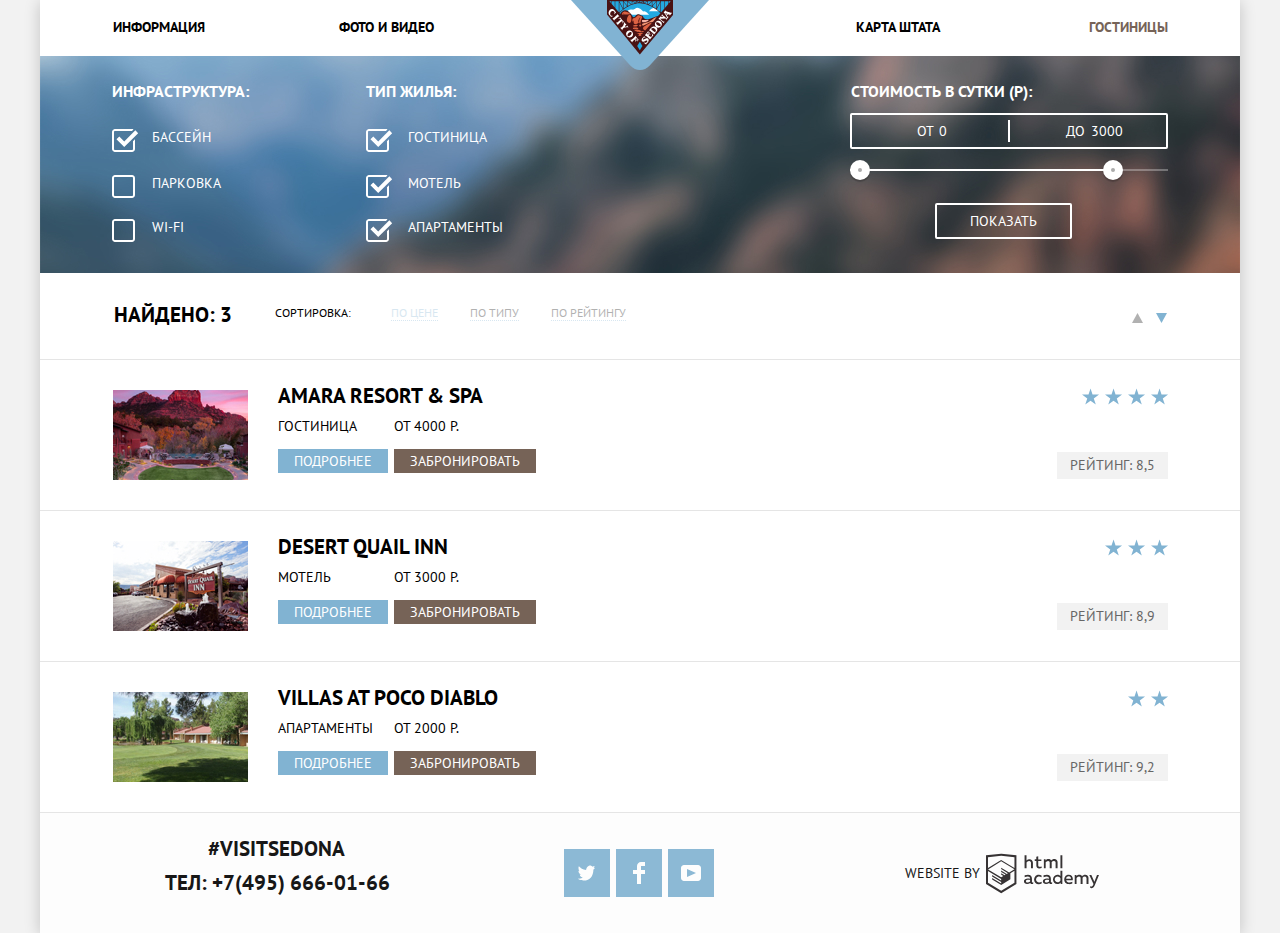
==== commit 885e14f4: "Джава" ====
--- a/catalog.html
+++ b/catalog.html
@@ -59,8 +59,8 @@
                            <div class="scale">
                               <div class="bar"></div>
                            </div>
-                           <div class="range-toggle range-toggle-min"></div>
-                           <div class="range-toggle range-toggle-max"></div>
+                           <button class="range-toggle range-toggle-min"></button>
+                           <button class="range-toggle range-toggle-max"></button>
                         </div>
                         <button class="show-btn" type="submit">Показать</button>
                      </div>
@@ -88,14 +88,14 @@
                </div>
                <div class="sort-arrows">
                   <a class="sort-arrow arrow" href="#">
-                     <svg class="arrow-up" version="1.1" xmlns="http://www.w3.org/2000/svg" xmlns:xlink="http://www.w3.org/1999/xlink" x="0px" y="0px"
+                     <svg class="arrow-up" alt="Сортировка по возрастанию" version="1.1" xmlns="http://www.w3.org/2000/svg" xmlns:xlink="http://www.w3.org/1999/xlink" x="0px" y="0px"
                         width="11px" height="10px" viewBox="0 0 11 10"  xml:space="preserve">
                         <polygon points="5.5,0 0,10 11,10 "/>
                      </svg>
                      Вверх
                   </a>
                   <a class="sort-arrow arrow active-arrow" href="#">
-                     <svg class="arrow-down" version="1.1" xmlns="http://www.w3.org/2000/svg" xmlns:xlink="http://www.w3.org/1999/xlink" x="0px" y="0px"
+                     <svg class="arrow-down" alt="Сортировка по убыванию" version="1.1" xmlns="http://www.w3.org/2000/svg" xmlns:xlink="http://www.w3.org/1999/xlink" x="0px" y="0px"
                         width="11px" height="10px" viewBox="0 0 11 10" xml:space="preserve">
                         <polyline points="5.5,10 0,0 11,0 "/>
                      </svg>
@@ -109,7 +109,7 @@
                </div>
                <div class="hotel-container">
                   <h2 class="hotel-name">
-                     <a class="hotel-link" href="#">Amara Resort &amp; Spa</a>
+                     <a class="hotel-link">Amara Resort &amp; Spa</a>
                   </h2>
                   <div class="hotel-description">
                      <div class="hotel-information">
@@ -138,7 +138,7 @@
                </div>
                <div class="hotel-container">
                   <h2 class="hotel-name">
-                     <a class="hotel-link" href="#">Desert Quail Inn</a>
+                     <a class="hotel-link">Desert Quail Inn</a>
                   </h2>
                   <div class="hotel-description">
                      <div class="hotel-information">
@@ -166,7 +166,7 @@
                </div>
                <div class="hotel-container">
                   <h2 class="hotel-name">
-                     <a class="hotel-link" href="#">Villas at Poco Diablo</a>
+                     <a class="hotel-link">Villas at Poco Diablo</a>
                   </h2>
                   <div class="hotel-description">
                      <div class="hotel-information">
--- a/css/style.css
+++ b/css/style.css
@@ -42,7 +42,7 @@
 .container,
 .container-catalog {
   margin: 0 auto;
-  width: 1280px;
+  width: 1200px;
     -webkit-box-shadow: 0px 2px 15px 0px rgba(0,0,0, 0.2);
   box-shadow: 0px 2px 15px 0px rgba(0,0,0, 0.2);
 }
@@ -488,7 +488,7 @@
   text-align: center;
 }
 
-.index-search-form {
+.search-form {
   position: absolute;
   left: calc(50% - 284px);
   bottom: -395px;
@@ -542,7 +542,7 @@
   text-align: center;
 }
 
-.index-open-search-form {
+.search-btn {
   position: absolute;
   bottom: 0;
   left: calc(50% - 284px);
@@ -624,6 +624,7 @@
   right: 4px;
   fill: #cacaca;
   border: none;
+  background-color: #f2f2f2;
 }
 
 .calendar-svg:hover {
@@ -1462,13 +1463,8 @@
 .range-controls .range-toggle {
   position: absolute;
   top: -9px;
-  width: 4px;
-  height: 4px;
-  background: #ababab;
-  border: 8px solid #ffffff;
   border-radius: 50%;
   box-shadow: 0 2px 1px 0 rgba(0, 1, 1, 0.2);
-  cursor: pointer;
 }
 
 .range-controls .range-toggle:hover {
@@ -1808,3 +1804,133 @@
 
 
 
+.search-form-container {
+    position: relative;
+    width: 568px;
+    margin: 0 auto;
+}
+
+
+
+
+@-webkit-keyframes zoom-in {
+    from {
+        -webkit-transform: translate(10px, 100px) rotate(0) scale(0);
+        -ms-transform: translate(10px, 100px) rotate(0) scale(0);
+        transform: translate(10px, 100px) rotate(0) scale(0);
+    }
+    to {
+        -webkit-transform: translate(0, 0) rotate(360deg) scale(1);
+        -ms-transform: translate(0, 0) rotate(360deg) scale(1);
+        transform: translate(0, 0) rotate(360deg) scale(1);
+    }
+}
+
+
+@keyframes zoom-in {
+    from {
+        -webkit-transform: translate(10px, 100px) rotate(0) scale(0);
+        -ms-transform: translate(10px, 100px) rotate(0) scale(0);
+        transform: translate(10px, 100px) rotate(0) scale(0);
+    }
+    to {
+        -webkit-transform: translate(0, 0) rotate(360deg) scale(1);
+        -ms-transform: translate(0, 0) rotate(360deg) scale(1);
+        transform: translate(0, 0) rotate(360deg) scale(1);
+    }
+}
+
+
+@-webkit-keyframes zoom-out {
+    from {
+        -webkit-transform: translate(0, 0) scale(1) rotate(0);
+        -ms-transform: translate(0, 0) scale(1) rotate(0);
+        transform: translate(0, 0) scale(1) rotate(0);
+    }
+    to {
+        -webkit-transform: translate(10px, 100px) scale(0) rotate(-360deg);
+        -ms-transform: translate(10px, 100px) scale(0) rotate(-360deg);
+        transform: translate(10px, 100px) scale(0) rotate(-360deg);
+    }
+}
+
+
+@keyframes zoom-out {
+    from {
+        -webkit-transform: translate(0, 0) scale(1) rotate(0);
+        -ms-transform: translate(0, 0) scale(1) rotate(0);
+        transform: translate(0, 0) scale(1) rotate(0);
+    }
+    to {
+        -webkit-transform: translate(10px, 100px) scale(0) rotate(-360deg);
+        -ms-transform: translate(10px, 100px) scale(0) rotate(-360deg);
+        transform: translate(10px, 100px) scale(0) rotate(-360deg);
+    }
+}
+
+
+
+.search-form-visible {
+    display: block;
+    -webkit-animation: zoom-in 0.9s ease-in-out;
+    animation: zoom-in 0.9s ease-in-out;
+}
+
+
+.search-form-invisible {
+    display: block;
+    -webkit-animation: zoom-out 0.9s ease-in-out forwards;
+    animation: zoom-out 0.9s ease-in-out forwards;
+}
+
+
+
+
+/* Замечания */
+
+.main-header-logo a:active {
+  border: 5px black;
+  color: black;
+}
+.search-btn:active {
+background-color: var(--dark-brown);
+}
+.phone-number:active {
+   color: #81B3D2;
+}
+
+
+
+.range-toggle {
+  position: relative;
+  width: 20px;
+  height: 20px;
+
+  background-color: #ffffff;
+
+  border-radius: 8px;
+  border: none;
+}
+
+.range-toggle:hover {
+  background-color: #fff;
+
+  cursor: pointer;
+}
+
+.range-toggle:active {
+  cursor: pointer;
+}
+
+.range-toggle::after {
+  content: "";
+  position: absolute;
+  top: 8px;
+  left: 8px;
+  display: block;
+  width: 4px;
+  height: 4px;
+  border-radius: 2px;
+
+  background-color: #ababab;
+}
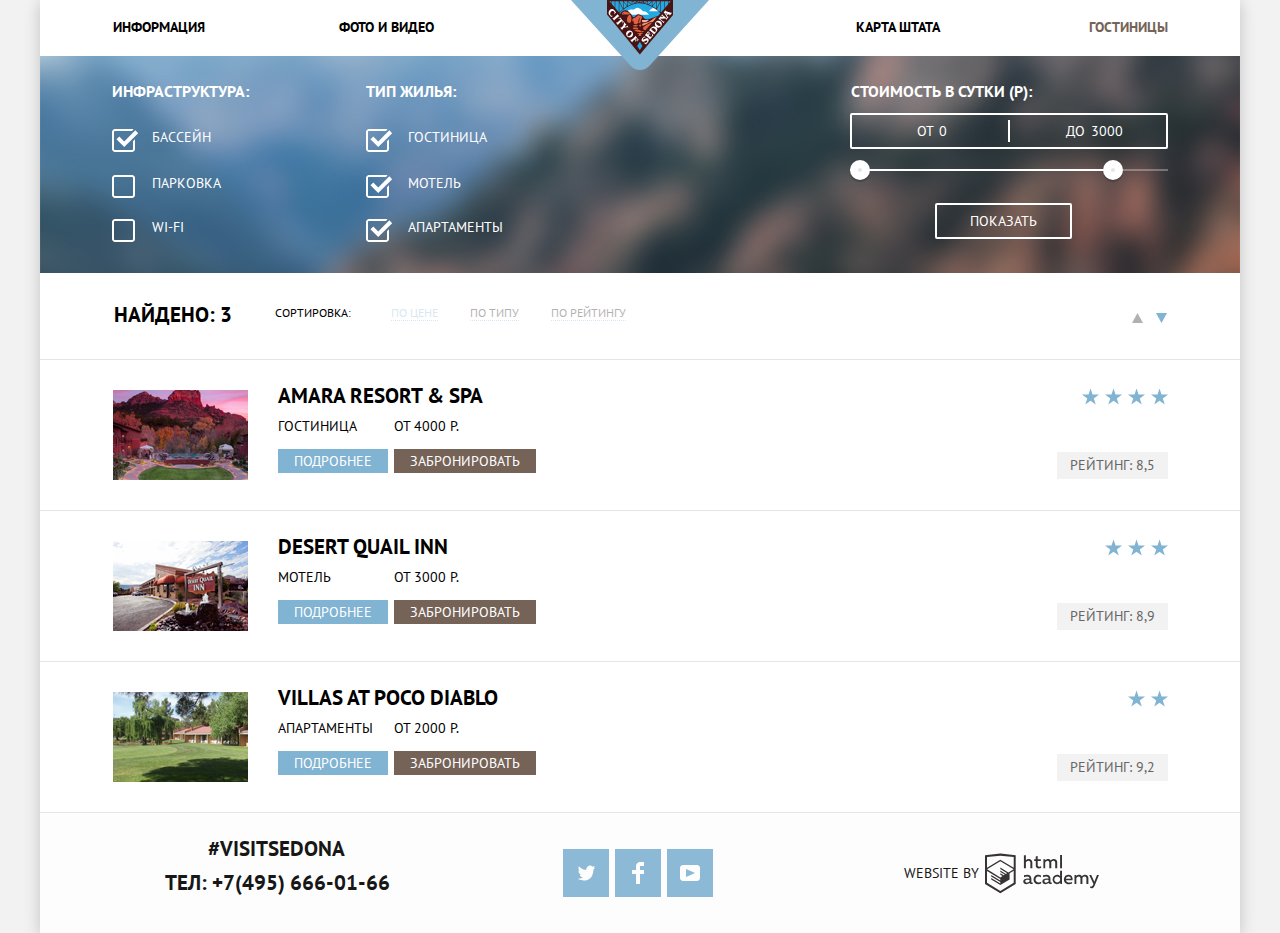
==== commit 005c5161: "(пред)последние правки" ====
--- a/catalog.html
+++ b/catalog.html
@@ -188,16 +188,16 @@
                </div>
             </article>
          </main>
-         <footer class="page-footer">
+        <footer class="page-footer">
             <div class="page-footer-down footer-connection">
                <h2 class="page-footer-hashtag">#visitsedona</h2>
                <a href="#" class="phone-number">тел: +7(495) 666-01-66</a>
             </div>
             <div class="page-footer-down footer-links">
                <ul class="social-links">
-                  <li class="social-links-item"><a class=social-links-item href="https://twitter.com/?lang=ru"><img class="twitter-img" src="img/icon-twitter.svg" width="17" height="15" alt="Twitter"></a></li>
-                  <li class="social-links-item"><a class=social-links-item href="https://www.facebook.com/"><img class="facebook-img" src="img/icon-facebook.svg" width="12" height="22" alt="Facebook"></a></li>
-                  <li class="social-links-item"><a class=social-links-item href="https://www.youtube.com/">
+                  <li class="social-links-item"><a class=social-links-item href="https://twitter.com/?lang=ru" alt="Официальный аккаунт букинг агентства Sedona в Twitter"><img class="twitter-img" src="img/icon-twitter.svg" width="17" height="15" alt="Twitter"></a></li>
+                  <li class="social-links-item"><a class=social-links-item href="https://www.facebook.com/" alt="Официальный аккаунт букинг агентства Sedona в Facebook"><img class="facebook-img" src="img/icon-facebook.svg" width="12" height="22" alt="Facebook"></a></li>
+                  <li class="social-links-item"><a class=social-links-item href="https://www.youtube.com/" alt="Официальный аккаунт букинг агентства Sedona в Youtube">
                      <img class="youtube-img" src="img/icon-youtube.svg" width="20" height="16" alt="Youtube">
                      </a>
                   </li>
@@ -205,11 +205,14 @@
             </div>
             <div class="page-footer-down footer-academy">
                <span class="page-footer-copyright-text">Website by</span>
-               <a class="html-academy" href="https://htmlacademy.ru/intensive/htmlcss" aria-label="HTML Academy">
-               <img class="logo-html-img" src="img/logo-htmlacademy.svg" width="114" height="40" alt="Логотип HTML Academy">
+               <a class="html-academy" href="https://htmlacademy.ru/intensive/htmlcss" aria-label="Онлайн курс HTML и CSS. Профессиональная верстка сайтов. HTML Academy">
+<svg class="logo-html-img" alt="Логотип HTML Academy" width="115" height="41" viewBox="0 0 115 41" fill="none" xmlns="http://www.w3.org/2000/svg">
+<path fill-rule="evenodd" clip-rule="evenodd" d="M15.5197 1.05737H15.3509L0 2.71895V31.4945L15.3509 40.8382L30.7018 31.4945V2.71895L15.5197 1.05737ZM77.0183 2.62185H75.0876V15.7311H77.0183V2.62185ZM40.8619 2.63264V7.76843C41.6131 6.9864 42.6386 6.5436 43.7105 6.53843C44.6823 6.47908 45.6329 6.84495 46.3253 7.54479C47.0177 8.24462 47.3866 9.21244 47.3399 10.2068V15.7634H45.367V10.4658C45.4231 9.94897 45.2754 9.43059 44.9566 9.02553C44.6377 8.62047 44.174 8.36218 43.6683 8.3079H43.3518C42.3456 8.36979 41.4321 8.9295 40.9041 9.80764V15.7634H38.8995V2.63264H40.8619ZM77.0183 31.4837H75.2775V30.0595C74.4828 31.1353 73.23 31.7538 71.9119 31.7211C69.4751 31.5528 67.5825 29.4822 67.5825 26.9845C67.5825 24.4867 69.4751 22.4162 71.9119 22.2479C73.1195 22.2052 74.2818 22.7203 75.0771 23.6505V18.3205H77.0183V31.4837ZM47.0656 30.0595C47.263 30.0515 47.4583 30.0152 47.6459 29.9516V31.3866C47.2482 31.5404 46.826 31.6172 46.4009 31.6132C45.6482 31.6769 44.9394 31.2429 44.639 30.5342C43.7036 31.31 42.5302 31.7227 41.3261 31.6995C39.733 31.6995 38.256 30.804 38.256 28.9482C38.256 26.65 40.3661 25.9379 42.1702 25.9379C42.9402 25.9505 43.707 26.0408 44.4596 26.2076V25.884C44.4596 24.805 43.6578 23.9742 42.1491 23.9742C41.0585 23.9764 39.9804 24.2116 38.9839 24.6647V22.8305C40.0678 22.451 41.204 22.2506 42.3495 22.2371C44.8394 22.2371 46.3693 23.4455 46.3693 26.1753V29.4121C46.3546 29.5668 46.401 29.721 46.4981 29.8406C46.5951 29.9601 46.7349 30.035 46.8862 30.0487H47.0656V30.0595ZM40.2711 28.8403C40.298 29.229 40.4761 29.5905 40.7655 29.844C41.055 30.0974 41.4317 30.2217 41.8115 30.189H41.9275C42.8819 30.1906 43.7973 29.8022 44.4702 29.11V27.5779C43.842 27.4414 43.2026 27.3655 42.5605 27.3513C41.5055 27.3513 40.2817 27.7074 40.2817 28.8403H40.2711ZM56.0229 22.9384C55.1962 22.4632 54.2596 22.2246 53.3115 22.2479H52.9422C51.7332 22.2873 50.5891 22.8166 49.7619 23.7192C48.9347 24.6218 48.4923 25.8236 48.5321 27.06V27.5024C48.6957 30.0004 50.805 31.8921 53.2482 31.7318C54.2519 31.7555 55.2477 31.5452 56.1601 31.1168V29.2718C55.3769 29.7215 54.4945 29.9591 53.5963 29.9624C52.5199 30.0288 51.4963 29.4793 50.9385 28.5356C50.3806 27.5918 50.3806 26.4095 50.9385 25.4658C51.4963 24.522 52.5199 23.9725 53.5963 24.039C54.461 24.0357 55.3066 24.2989 56.0229 24.7942V22.9384ZM66.1514 30.0595C66.3488 30.0515 66.5441 30.0152 66.7317 29.9516V31.3866C66.334 31.5404 65.9118 31.6172 65.4867 31.6132C64.734 31.6769 64.0252 31.2429 63.7248 30.5342C62.7894 31.31 61.616 31.7227 60.4119 31.6995C58.8188 31.6995 57.3417 30.804 57.3417 28.9482C57.3417 26.65 59.4518 25.9379 61.256 25.9379C62.0259 25.9505 62.7928 26.0408 63.5454 26.2076V25.884C63.5454 24.805 62.7436 23.9742 61.2349 23.9742C60.1443 23.9764 59.0662 24.2116 58.0697 24.6647V22.8305C59.1536 22.451 60.2897 22.2506 61.4353 22.2371C63.9252 22.2371 65.455 23.4455 65.455 26.1753V29.4121C65.4404 29.5668 65.4868 29.721 65.5838 29.8406C65.6809 29.9601 65.8207 30.035 65.972 30.0487H66.1514V30.0595ZM59.855 29.8481C59.5632 29.5943 59.3837 29.2311 59.3569 28.8403H59.378C59.378 27.7074 60.5385 27.3513 61.6569 27.3513C62.299 27.3655 62.9383 27.4414 63.5665 27.5779V29.11C62.8937 29.8022 61.9782 30.1906 61.0239 30.189H60.9078C60.5263 30.2247 60.1469 30.1019 59.855 29.8481ZM69.3271 26.9305C69.3271 25.2859 70.6308 23.9526 72.239 23.9526L72.2601 24.0066C73.4742 24.0066 74.5742 24.7382 75.0665 25.8732V28.0311C74.5856 29.1871 73.4673 29.9296 72.239 29.9084C70.6308 29.9084 69.3271 28.5752 69.3271 26.9305ZM83.3486 22.2479C86.8408 22.2479 88.0541 25.1395 87.4844 27.7397H80.922C81.1436 29.3582 82.6839 30.0163 84.2876 30.0163C85.2509 30.0196 86.2027 29.8021 87.0729 29.3797V31.1061C86.0736 31.5421 84.9939 31.7519 83.9078 31.7211C81.2385 31.7211 78.8963 30.189 78.8963 26.9521C78.8362 25.7502 79.2482 24.5736 80.0408 23.6841C80.8334 22.7945 81.9408 22.2658 83.1165 22.2155H83.3486V22.2479ZM80.8693 26.1753C80.9704 24.8237 82.1216 23.8104 83.4436 23.9095H83.4858C84.1064 23.8531 84.7196 24.08 85.1612 24.5295C85.6028 24.979 85.8275 25.6051 85.7752 26.24H80.8693V26.1753ZM89.489 31.4621V22.4961H91.2298V23.575C91.9777 22.7197 93.041 22.2229 94.1628 22.2047C95.2951 22.1328 96.3712 22.7163 96.9482 23.7153C97.7407 22.8335 98.8477 22.3161 100.018 22.2803C100.952 22.2327 101.859 22.6011 102.507 23.2901C103.154 23.9792 103.478 24.9213 103.394 25.8732V31.4837H101.39V25.9271C101.437 25.4734 101.306 25.0191 101.024 24.6647C100.743 24.3104 100.336 24.0852 99.8917 24.039H99.6174C98.7512 24.0941 97.9525 24.536 97.4335 25.2474V31.4837H95.4289V25.9271C95.4728 25.47 95.3357 25.0139 95.0481 24.6611C94.7606 24.3082 94.3467 24.088 93.8991 24.0497H93.6881C92.7466 24.1344 91.8915 24.6449 91.3564 25.4416V31.5161H89.5312L89.489 31.4621ZM113.977 22.4745H111.972L109.324 29.2718L106.306 22.4853H104.196L108.417 31.5484L108.237 32.0016C107.72 33.3611 107.003 34.0516 106.053 34.0516C105.75 34.0548 105.447 34.0112 105.156 33.9221V35.6161C105.536 35.7125 105.926 35.7632 106.317 35.7671C107.646 35.7671 108.902 35.0226 109.851 32.6813L113.977 22.4745ZM52.689 6.78658V3.54974L50.7266 4.01369V6.73264H49.144V8.49132H50.7899V12.9905C50.7231 13.817 51.0244 14.6301 51.61 15.2038C52.1955 15.7775 53.0028 16.0505 53.8073 15.9468C54.5996 15.9535 55.3875 15.8259 56.139 15.5692V13.8429C55.5727 14.0781 54.9672 14.199 54.356 14.199C53.2165 14.199 52.689 13.8105 52.689 12.6237V8.5129H55.8541V6.78658H52.689ZM58.3862 15.7526V6.75421H60.1376V7.83316C60.8811 6.97655 61.9403 6.476 63.0601 6.45211C64.1624 6.38099 65.2146 6.93142 65.8032 7.88711C66.5958 7.00534 67.7028 6.48794 68.8734 6.45211C69.8138 6.41462 70.7233 6.79859 71.364 7.50353C72.0046 8.20846 72.3126 9.16418 72.2073 10.1205V15.7418H70.2028V10.1853C70.2499 9.73151 70.1184 9.27721 69.8373 8.92287C69.5561 8.56853 69.1485 8.34334 68.7046 8.29711H68.4619C67.5957 8.35228 66.797 8.7942 66.278 9.50553V15.7418H64.2734V10.1853C64.3206 9.73151 64.1891 9.27721 63.9079 8.92287C63.6268 8.56853 63.2191 8.34334 62.7752 8.29711H62.5326C61.5911 8.38181 60.736 8.89229 60.2009 9.68895V15.7634H58.3862V15.7526ZM28.6972 30.3033L28.7078 30.2968L28.6972 30.3184V30.3033ZM28.6972 18.3205V30.3033L15.3509 38.4321L2.00459 30.3184V18.5147L15.2876 26.6068V28.0311L6.18257 22.5284V23.9418L15.3404 29.5632V31.0629L6.19312 25.4955V26.9521L15.3509 32.5734L24.5826 26.9197V20.8129L28.6972 18.3205ZM28.7078 16.7776L25.0362 18.9355L23.3482 20.0145L15.3087 15.0837V16.4971L22.156 20.7266L22.0083 20.8237L20.9532 21.4063L15.2876 17.9537V19.3995L19.761 22.1184L18.706 22.8413L15.3298 20.7913V22.2047L17.5454 23.5426L15.2982 24.9021L2.11009 16.864L15.3087 8.72869L28.7078 16.7776ZM15.2876 7.27211L28.7078 15.3534V4.56395L15.3615 3.12895L2.01514 4.56395V15.3534L15.2876 7.27211Z"/>
+</svg>
                </a>
             </div>
          </footer>
       </div>
+<script src="js/script.js"></script>
    </body>
 </html>
--- a/css/style.css
+++ b/css/style.css
@@ -17,6 +17,11 @@
   --features-background-gray: #EEEEEE;
   --rating: #666666;
   --up-icon: #CACACA;
+  --search-form-send-btn: #669ec0;
+  --navy-blue: #5496bd;
+  --gray: #e5e5e5;
+  --deep-brown: #604e43;
+  --logo-html: #231F20;
 }
 
 body {
@@ -457,7 +462,7 @@
   -ms-flex-align: center;
   align-items: center;
   padding: 52px 0 70px 0;
-  background-color: #ffffff;
+  background-color: var(--white);
 }
 
 .search-hotel-title {
@@ -469,7 +474,7 @@
   font-size: 30px;
   line-height: 36px;
   font-weight: 700;
-  color: #000000;
+  color: var(--black);
   text-transform: uppercase;
   text-align: center;
 }
@@ -483,7 +488,7 @@
   font-size: 14px;
   line-height: 24px;
   font-weight: 400;
-  color: #000000;
+  color: var(--black);
   text-transform: uppercase;
   text-align: center;
 }
@@ -502,7 +507,7 @@
   -ms-flex-pack: center;
   justify-content: center;
   padding-top: 55px;
-  background-color: #ffffff;
+  background-color: var(--white);
 }
 
 .index-search-form-items {
@@ -547,25 +552,17 @@
   bottom: 0;
   left: calc(50% - 284px);
   width: 568px;
+  padding-bottom: 10px;
   padding: 30px 0;
   margin: 0;
   font-size: 21px;
   line-height: 26px;
   font-weight: 700;
-  color: #ffffff;
+  color: var(--white);
   text-transform: uppercase;
   text-align: center;
   text-decoration: none;
-  background-color: #766357;
-}
-
-.index-search-form-title:hover {
-  background-color: #604e43;
-}
-
-.index-search-form-title:active {
-  color: rgba(255, 255, 255, 0.3);
-  background-color: #503e33;
+  background-color: var(--brown);
 }
 
 .index-search-form-field {
@@ -573,19 +570,9 @@
   font-size: 14px;
   line-height: 26px;
   font-weight: 700;
-  color: #000000;
+  color: var(--black);
   text-transform: uppercase;
   border: none;
-}
-
-.index-search-form-field:hover {
-  background-color: #ebebeb;
-}
-
-.index-search-form-field:focus {
-  padding: 4px 10px;
-  background-color: #ffffff;
-  border: 2px solid #e5e5e5;
 }
 
 .index-search-form-amount-people {
@@ -614,7 +601,7 @@
   font-size: 14px;
   line-height: 26px;
   font-weight: 700;
-  color: #000000;
+  color: var(--black);
   text-transform: uppercase;
 }
 
@@ -622,22 +609,19 @@
   position: absolute;
   top: 8px;
   right: 4px;
-  fill: #cacaca;
+  fill: var(--up-icon);
   border: none;
-  background-color: #f2f2f2;
+  background-color: var(--popup-search-chart-color);
 }
 
 .calendar-svg:hover {
-  fill: #000000;
+  fill: var(--black);
 }
 
 .calendar-svg:active {
-  fill: #81b3d2;
-}
-
-.children-label {
-  width: 65px;
-}
+  fill: var(--basic-blue);
+}
+
 
 .amount-adult {
   position: relative;
@@ -662,100 +646,69 @@
   width: 179px;
 }
 
-.amount-minus {
+.amount-minus-adult {
   position: absolute;
-  top: 16px;
-  right: 89px;
-  display: block;
-  width: 12px;
-  height: 3px;
   border: none;
-  background-color: #a9a9a9;
-}
-
-.amount-minus:hover {
-  background-color: #000000;
-}
-
-.amount-minus:active {
-  background-color: #81b3d2;
-}
-
-.amount-plus {
+    top: -1px;
+  right: 83px;
+  left: 120px;
+}
+.amount-plus-adult {
   position: absolute;
-  top: 19px;
-  right: 25px;
   border: none;
-}
-
-.amount-plus::before {
-  content: "";
+  top: 3px;
+left: 196px;
+}
+
+.amount-minus-kid {
   position: absolute;
-  top: calc(50% - 3px);
-  left: 0;
-  display: block;
-  width: 12px;
-  height: 3px;
-  background-color: #a9a9a9;
-  -webkit-transform: rotate(90deg);
-  -ms-transform: rotate(90deg);
-  transform: rotate(90deg);
-}
-
-.amount-plus::after {
-  content: "";
+  border: none;
+  top: -1px;
+  right: 115px;
+  left: 74px;
+}
+.amount-plus-kid {
   position: absolute;
-  top: calc(50% - 3px);
-  left: 0;
-  display: block;
-  width: 12px;
-  height: 3px;
-  background-color: #a9a9a9;
-}
-
-.amount-plus:hover::before {
-  background-color: #000000;
-}
-
-.amount-plus:hover::after {
-  background-color: #000000;
-}
-
-.amount-plus:active::before {
-  background-color: #81b3d2;
-}
-
-.amount-plus:active::after {
-  background-color: #81b3d2;
-}
+  border: none;
+  top: 3px;
+  left: 150px;
+}
+
 
 .search-form-date-arrival {
   width: 322px;
-  background-color: #f2f2f2;
+  background-color: var(--popup-search-chart-color);
 }
 
 .search-form-date-departure {
   color: var(--black);
   width: 322px;
-  background-color: #f2f2f2;
+  background-color: var(--popup-search-chart-color);
 }
 
 .search-form-adult-amount {
   position: relative;
   width: 90px;
   text-align: center;
-  background-color: #f2f2f2;
+  background-color: var(--popup-search-chart-color);
+  height: 39px;
+    margin-top: -3px;
 }
 
 .children-label {
   width: 63px;
+  margin-right: 35px;
+  margin-top:-4px;
 }
 
 .search-form-children-amount {
   position: relative;
   width: 90px;
+  height: 38px;
   text-align: center;
-  background-color: #f2f2f2;
+  background-color: var(--popup-search-chart-color);
+  margin-top: -3px;
+  margin-left: -7px;
 }
 
 .search-form-item-btn {
@@ -771,20 +724,11 @@
   font-size: 21px;
   line-height: 26px;
   font-weight: 700;
-  color: #ffffff;
+  color: var(--white);
   text-transform: uppercase;
   text-align: center;
-  background-color: #81b3d2;
+  background-color: var(--basic-blue);
   border: none;
-}
-
-.search-form-send-btn:hover {
-  background-color: #669ec0;
-}
-
-.search-form-send-btn:active {
-  background-color: #5496bd;
-  color: rgba(255, 255, 255, 0.3);
 }
 
 
@@ -955,7 +899,7 @@
 
 .catalog {
   background: var(--white);
-  border-bottom: 1px solid #e5e5e5;
+  border-bottom: 1px solid var(--gray);
 }
 
 .catalog-result-wrapper {
@@ -1009,7 +953,7 @@
 
 .catalog-sort a {
   text-decoration: none;
-  border-bottom: 1px dotted #81b3d2;
+  border-bottom: 1px dotted var(--basic-blue);
 }
 
 .last-hotel {
@@ -1020,7 +964,7 @@
   display: flex;
   flex-wrap: wrap;
   margin: 0;
-  background-color: #ffffff;
+  background-color: var(--white);
 }
 
 .sort-arrows {
@@ -1043,17 +987,17 @@
 }
 
 .arrow:hover {
-  fill: #000000;
+  fill: var(--black);
   opacity: 1;
 }
 
 .arrow:active {
-  fill: #81b3d2;
+  fill: var(--basic-blue);
   opacity: 1;
 }
 
 .active-arrow {
-  fill: #81b3d2;
+  fill: var(--basic-blue);
   opacity: 1;
 }
 
@@ -1148,7 +1092,7 @@
 
 .hotel {
   background: var(--white);
-  border-bottom: 1px solid #e5e5e5;
+  border-bottom: 1px solid var(--gray);
 }
 
 .hotel-image-wrapper {
@@ -1172,7 +1116,7 @@
 }
 
 .hotel-name a:hover {
-  color: #81b3d2;
+  color: var(--basic-blue);
 }
 
 .hotel-name a:active {
@@ -1202,16 +1146,16 @@
 
 .button-blue {
   color: var(--white);
-  background-color: #81b3d2;
+  background-color: var(--basic-blue);
 }
 
 .button-blue:hover {
-  background: #669ec0;
+  background: var(--search-form-send-btn);
 }
 
 .button-blue:active {
   color: rgba(255, 255, 255, 0.3);
-  background: #5496bd;
+  background: var(--navy-blue);
 }
 
 .hotel-booking {
@@ -1221,16 +1165,16 @@
 
 .button-brown {
   color: var(--white);
-  background-color: #766357;
+  background-color: var(--brown);
 }
 
 .button-brown:hover {
-  background: #604e43;
+  background: var(--deep-brown);
 }
 
 .button-brown:active {
   color: rgba(255, 255, 255, 0.3);
-  background: #503e33;
+  background: var(--dark-brown);
 }
 
 .hotel-rating {
@@ -1244,14 +1188,14 @@
   margin-right: 71px;
   margin-bottom: 43px;
   font-size: 18px;
-  color: #81b3d2;
+  color: var(--basic-blue);
 }
 
 .hotel-rating .hotel-rating-text {
   float: right;
   padding: 3px 13px;
   margin-right: 72px;
-  background: #f2f2f2;
+  background: var(--popup-search-chart-color);
 }
 
 .reset-list {
@@ -1290,45 +1234,6 @@
   display: flex;
 }
 
-исправить .index-search-form-field {
-  float: right;
-  line-height: 26px;
-  padding: 4px 15px 8px;
-  border: none;
-  outline: none;
-  box-sizing: border-box;
-  text-transform: uppercase;
-  background: #f2f2f2;
-}
-
-.index-search-form-field:hover {
-  background: #ebebeb;
-}
-
-.index-search-form-field:focus {
-  background: #ffffff;
-  outline: 2px solid #e5e5e5;
-}
-
-.search-form-send-btn:hover {
-  background: #669ec0;
-}
-
-.search-form-send-btn:active {
-  background: #5496bd;
-}
-
-.icon-calendar {
-  position: absolute;
-  right: 6px;
-  bottom: 0;
-  font-size: 21px;
-  font-weight: 200;
-  line-height: 38px;
-  color: #c2c2c2;
-  cursor: pointer;
-  background-image: url("../img/calendar.svg");
-}
 
 .checkbox {
   float: left;
@@ -1409,7 +1314,7 @@
 .price-controls {
   position: relative;
   height: 32px;
-  border: 2px solid #ffffff;
+  border: 2px solid var(--white);
   border-radius: 2px;
   margin-left: 12px;
   margin-bottom: 20px;
@@ -1429,7 +1334,7 @@
   border: none;
   background: none;
   outline: none;
-  color: #ffffff;
+  color: var(--white);
 }
 
 .price-controls::after {
@@ -1439,7 +1344,7 @@
   left: 50%;
   width: 2px;
   height: 22px;
-  background: #ffffff;
+  background: var(--white);
   transform: translate(-50%, -50%);
 }
 
@@ -1457,7 +1362,7 @@
 .range-controls .bar {
   height: 2px;
   width: 80%;
-  background: #ffffff;
+  background: var(--white);
 }
 
 .range-controls .range-toggle {
@@ -1468,7 +1373,7 @@
 }
 
 .range-controls .range-toggle:hover {
-  background: #1c4f80;
+  background: var(--black);
 }
 
 .range-controls .range-toggle-min {
@@ -1486,14 +1391,14 @@
   line-height: 20px;
   text-transform: uppercase;
   background: none;
-  border: 2px solid #ffffff;
+  border: 2px solid var(--white);
   border-radius: 2px;
   outline: none;
 }
 
 .filter-range .show-btn:hover {
-  color: #000000;
-  background: #ffffff;
+  color: var(--black);
+  background: var(--white);
 }
 
 .filter-range .show-btn:active {
@@ -1516,7 +1421,7 @@
   font-weight: normal;
   font-size: 14px;
   line-height: 21px;
-  color: #ffffff;
+  color: var(--white);
   text-transform: uppercase;
 }
 
@@ -1550,370 +1455,19 @@
   cursor: pointer;
 }
 
-
-/*Pixel Perfect*/
-
-.site-nav li:nth-child(1) a {
-  margin-left: 73px;
-}
-
-.site-nav li:nth-child(2) a {
-  margin-left: -1px;
-}
-
-.site-nav li:nth-child(3) a {
-  margin-right: 0px;
-}
-
-.site-nav li:nth-child(4) a {
-  margin-right: 72px;
-}
-
-.page-main-intro {
-  margin-bottom: 42px;
-}
-
-.features {
-  margin-top: 52px;
-
-}
-
-.gift-pic {
-  margin-top: -4px;
-}
-
-.advice-title {
-  margin-top: 26px;
-}
-
-.advice-text {
-  margin-top: 25px;
-}
-
-.features-number-devil {
-  margin-top: 27px;
-}
-
-.features-text-devil {
-  margin-top: 23px;
-}
-
-.features-title-add {
-  margin-top: 1px;
-}
-
-.features-number-add {
-  margin-top: 26px;
-}
-
-.features-text-add {
-  margin-top: 24px;
-}
-
-.date-arrival-label {
-  margin-top: 1px;
-  margin-left: -11px;
-}
-
-.date-departure-label {
-  margin-top: 1px;
-  margin-left: -11px;
-}
-
-.adult-amount {
-  margin-top: -3px;
-  margin-left: -20px;
-}
-
-.filters-title {
-  margin-top: 25px;
-}
-
-.filter-range .price-in-day {
-  margin-left: -123px;
-}
-
-.sec-label {
-  margin-top: 5px;
-}
-
-.th-label {
-  margin-top: 3px;
-}
-
-.price-controls .min-price {
-  margin-left: 30px;
-  margin-right: 0px;
-}
-
-.price-controls .max-price {
-  margin-left: 60px;
-  margin-right: 0px;
-}
-
-.hotel-name {
-  margin-top: 23px;
-}
-
-.hotel-text {
-  margin-top: -10px;
-  text-align: left;
-}
-
-
-/*
-.hotel-information a {
-  margin-top: 40px;
-}
-*/
-
-.hotel-rating-text {
-  margin-top: 0px;
-}
-
-.page-footer-hashtag {
-  margin-left: 168px;
-  margin-bottom: 8px;
-  width: 21px;
-}
-
-.phone-number {
-  margin-left: 125px;
-}
-
-.social-links {
-  padding: 0;
-  margin-left: -18px;
-}
-
-.catalog-result-wrapper {
-  padding: 0;
-  margin-top: 29px;
-  margin-left: 15px;
-}
-
-.sorting {
-  padding: 0;
-  margin-top: 31px;
-  margin-bottom: 37px;
-}
-
-.sorting span {
-  margin-left: -15px;
-}
-
-.sort-type-link {
-  margin-right: 0px;
-  padding-left: 0px;
-}
-
-
-/*======== HOVER ACTIVE ========*/
-
-.main-nav-link:hover {
-  color: #81b3d2;
-}
-
-.main-nav-link:active {
-  color: #000000;
-  opacity: 0.3;
-}
-
-.index-search-form-title:hover {
-  background-color: #604e43;
-}
-
-.index-search-form-title:active {
-  color: rgba(255, 255, 255, 0.3);
-  background-color: #503e33;
-}
-
-.index-search-form-field:hover {
-  background-color: #ebebeb;
-}
-
-.index-search-form-field:focus {
-  padding: 4px 10px;
-  background-color: #ffffff;
-  border: 2px solid #e5e5e5;
-}
-
-.amount-minus:hover {
-  background-color: #000000;
-}
-
-.amount-minus:active {
-  background-color: #81b3d2;
-}
-
-.amount-plus:hover::before {
-  background-color: #000000;
-}
-
-.amount-plus:hover::after {
-  background-color: #000000;
-}
-
-.amount-plus:active::before {
-  background-color: #81b3d2;
-}
-
-.amount-plus:active::after {
-  background-color: #81b3d2;
-}
-
-.search-form-send-btn:hover {
-  background-color: #669ec0;
-}
-
-.search-form-send-btn:active {
-  background-color: #5496bd;
-  color: rgba(255, 255, 255, 0.3);
-}
-
-.html-academy:hover {
-  color: var(--basic-blue);
-}
-
-.html-academy:active {
-  color: var(--basic-blue);
-}
-
-.social-links-item:hover {
-  background-color: #669ec0;
-}
-
-.social-links-item:active {
-  background-color: #5496bd;
-}
-
-.main-nav-link-active {
-  color: #766357;
-}
-
-.sort-type-link:hover {
-  color: #81b3d2;
-  border-bottom: 1px dotted #81b3d2;
-}
-
-.sort-type-link:active {
-  color: #000000;
-  border: none;
-}
-
-
-
-
-.search-form-container {
-    position: relative;
-    width: 568px;
-    margin: 0 auto;
-}
-
-
-
-
-@-webkit-keyframes zoom-in {
-    from {
-        -webkit-transform: translate(10px, 100px) rotate(0) scale(0);
-        -ms-transform: translate(10px, 100px) rotate(0) scale(0);
-        transform: translate(10px, 100px) rotate(0) scale(0);
-    }
-    to {
-        -webkit-transform: translate(0, 0) rotate(360deg) scale(1);
-        -ms-transform: translate(0, 0) rotate(360deg) scale(1);
-        transform: translate(0, 0) rotate(360deg) scale(1);
-    }
-}
-
-
-@keyframes zoom-in {
-    from {
-        -webkit-transform: translate(10px, 100px) rotate(0) scale(0);
-        -ms-transform: translate(10px, 100px) rotate(0) scale(0);
-        transform: translate(10px, 100px) rotate(0) scale(0);
-    }
-    to {
-        -webkit-transform: translate(0, 0) rotate(360deg) scale(1);
-        -ms-transform: translate(0, 0) rotate(360deg) scale(1);
-        transform: translate(0, 0) rotate(360deg) scale(1);
-    }
-}
-
-
-@-webkit-keyframes zoom-out {
-    from {
-        -webkit-transform: translate(0, 0) scale(1) rotate(0);
-        -ms-transform: translate(0, 0) scale(1) rotate(0);
-        transform: translate(0, 0) scale(1) rotate(0);
-    }
-    to {
-        -webkit-transform: translate(10px, 100px) scale(0) rotate(-360deg);
-        -ms-transform: translate(10px, 100px) scale(0) rotate(-360deg);
-        transform: translate(10px, 100px) scale(0) rotate(-360deg);
-    }
-}
-
-
-@keyframes zoom-out {
-    from {
-        -webkit-transform: translate(0, 0) scale(1) rotate(0);
-        -ms-transform: translate(0, 0) scale(1) rotate(0);
-        transform: translate(0, 0) scale(1) rotate(0);
-    }
-    to {
-        -webkit-transform: translate(10px, 100px) scale(0) rotate(-360deg);
-        -ms-transform: translate(10px, 100px) scale(0) rotate(-360deg);
-        transform: translate(10px, 100px) scale(0) rotate(-360deg);
-    }
-}
-
-
-
-.search-form-visible {
-    display: block;
-    -webkit-animation: zoom-in 0.9s ease-in-out;
-    animation: zoom-in 0.9s ease-in-out;
-}
-
-
-.search-form-invisible {
-    display: block;
-    -webkit-animation: zoom-out 0.9s ease-in-out forwards;
-    animation: zoom-out 0.9s ease-in-out forwards;
-}
-
-
-
-
-/* Замечания */
-
-.main-header-logo a:active {
-  border: 5px black;
-  color: black;
-}
-.search-btn:active {
-background-color: var(--dark-brown);
-}
-.phone-number:active {
-   color: #81B3D2;
-}
-
-
-
 .range-toggle {
   position: relative;
   width: 20px;
   height: 20px;
 
-  background-color: #ffffff;
+  background-color: var(--white);
 
   border-radius: 8px;
   border: none;
 }
 
 .range-toggle:hover {
-  background-color: #fff;
+  background-color: var(--white);
 
   cursor: pointer;
 }
@@ -1932,5 +1486,340 @@
   height: 4px;
   border-radius: 2px;
 
-  background-color: #ababab;
-}
+  background-color: var(--gray);
+}
+
+/*Pixel Perfect*/
+
+.site-nav li:nth-child(1) a {
+  margin-left: 73px;
+}
+
+.site-nav li:nth-child(2) a {
+  margin-left: -1px;
+}
+
+.site-nav li:nth-child(3) a {
+  margin-right: 0px;
+}
+
+.site-nav li:nth-child(4) a {
+  margin-right: 72px;
+}
+
+.page-main-intro {
+  margin-bottom: 42px;
+}
+
+.features {
+  margin-top: 52px;
+
+}
+
+.gift-pic {
+  margin-top: -4px;
+}
+
+.advice-title {
+  margin-top: 26px;
+}
+
+.advice-text {
+  margin-top: 25px;
+}
+
+.features-number-devil {
+  margin-top: 27px;
+}
+
+.features-text-devil {
+  margin-top: 23px;
+}
+
+.features-title-add {
+  margin-top: 1px;
+}
+
+.features-number-add {
+  margin-top: 26px;
+}
+
+.features-text-add {
+  margin-top: 24px;
+}
+
+.date-arrival-label {
+  margin-top: 1px;
+  margin-left: -11px;
+}
+
+.date-departure-label {
+  margin-top: 1px;
+  margin-left: -11px;
+}
+
+.adult-amount {
+  margin-top: -3px;
+  margin-left: -20px;
+}
+
+.filters-title {
+  margin-top: 25px;
+}
+
+.filter-range .price-in-day {
+  margin-left: -123px;
+}
+
+.sec-label {
+  margin-top: 5px;
+}
+
+.th-label {
+  margin-top: 3px;
+}
+
+.price-controls .min-price {
+  margin-left: 30px;
+  margin-right: 0px;
+}
+
+.price-controls .max-price {
+  margin-left: 60px;
+  margin-right: 0px;
+}
+
+.hotel-name {
+  margin-top: 23px;
+}
+
+.hotel-text {
+  margin-top: -10px;
+  text-align: left;
+}
+
+.hotel-rating-text {
+  margin-top: 0px;
+}
+
+.page-footer-hashtag {
+  margin-left: 168px;
+  margin-bottom: 8px;
+  width: 21px;
+}
+
+.phone-number {
+  margin-left: 125px;
+}
+
+.social-links {
+  padding: 0;
+  margin-left: -18px;
+}
+
+.catalog-result-wrapper {
+  padding: 0;
+  margin-top: 29px;
+  margin-left: 15px;
+}
+
+.sorting {
+  padding: 0;
+  margin-top: 31px;
+  margin-bottom: 37px;
+}
+
+.sorting span {
+  margin-left: -15px;
+}
+
+.sort-type-link {
+  margin-right: 0px;
+  padding-left: 0px;
+}
+
+
+/*======== HOVER ACTIVE ========*/
+
+.main-nav-link:hover {
+  color: var(--basic-blue);
+}
+
+.main-nav-link:active {
+  color: var(--black);
+  opacity: 0.3;
+}
+
+.index-search-form-title:hover {
+  background-color: var(--deep-brown);
+}
+
+.index-search-form-title:active {
+  color: rgba(255, 255, 255, 0.3);
+  background-color: var(--dark-brown);
+}
+
+.index-search-form-field:hover {
+  background-color: var(--popup-search-chart-color);
+}
+
+.index-search-form-field:focus {
+  padding: 4px 10px;
+  background-color: var(--white);
+  border: 2px solid var(--gray);
+}
+
+
+.amount-minus {
+  fill: var(--popup-search-chart-icon-color);
+}
+
+.amount-minus :hover {
+   fill: var(--black);
+ }
+.amount-minus :active {
+   fill: var(--black);
+}
+
+.amount-plus {
+  fill: var(--popup-search-chart-icon-color);
+}
+
+.amount-plus :hover {
+   fill: var(--black);
+ }
+.amount-plus :active {
+   fill: var(--black);
+}
+.search-form-send-btn:hover {
+  background-color: var(--search-form-send-btn);
+}
+
+.search-form-send-btn:active {
+  background-color: var(--search-form-send-btn);
+}
+
+.social-links-item:hover {
+  background-color:  var(--search-form-send-btn);
+}
+
+.social-links-item:active {
+  background-color: var(--navy-blue);
+}
+
+.main-nav-link-active {
+  color: var(--brown);
+}
+
+.sort-type-link:hover {
+  color: var(--basic-blue);
+  border-bottom: 1px dotted var(--basic-blue);
+}
+
+.sort-type-link:active {
+  color: var(--black);
+  border: none;
+}
+
+.hotels-checkbox:hover {
+  color: var(--basic-blue);
+}
+
+.hotels-label:hover {
+  color: var(--basic-blue);
+}
+
+.search-btn:active {
+background-color: var(--dark-brown);
+}
+
+.phone-number:active {
+  color: var(--basic-blue);
+}
+
+.logo-html-img {
+  fill: var(--logo-html);
+}
+
+.logo-html-img:hover {
+  fill: var(--basic-blue);
+}
+
+.logo-html-img:active {
+  fill: var(--basic-blue);
+}
+
+/*======== Animation ========*/
+
+@-webkit-keyframes animateBottom {
+  from {
+    top: 0px;
+    opacity: 1;
+  }
+  to {
+    top: 500px;
+    opacity: 0;
+  }
+}
+
+@keyframes animateBottom {
+  from {
+    top: 0px;
+    opacity: 1;
+  }
+  to {
+    top: 300px;
+    opacity: 0;
+  }
+}
+@keyframes shake {
+  0%,
+  100% {
+    transform: translateX(0);
+  }
+
+  10%,
+  30%,
+  50%,
+  70%,
+  90% {
+    transform: translateX(-10px);
+  }
+
+  20%,
+  40%,
+  60%,
+  80% {
+    transform: translateX(10px);
+  }
+}
+
+.modal-error {
+  animation: shake 0.6s;
+}
+
+.search-form-visible {
+    display: block;
+    -webkit-animation: animateBottom 0.9s ease-in-out;
+    animation: animateBottom 0.9s ease-in-out;
+}
+
+
+.search-form-invisible {
+    display: block;
+    -webkit-animation: animateBottom 0.9s ease-in-out forwards;
+    animation: animateBottom 0.9s ease-in-out forwards;
+}
+
+
+
+
+/* ============ Placeholder ================ */
+
+input:focus::-webkit-input-placeholder { color:transparent; }
+input:focus:-moz-placeholder { color:transparent; }
+input:focus::-moz-placeholder { color:transparent; }
+input:focus:-ms-input-placeholder { color:transparent; }
+
+
+
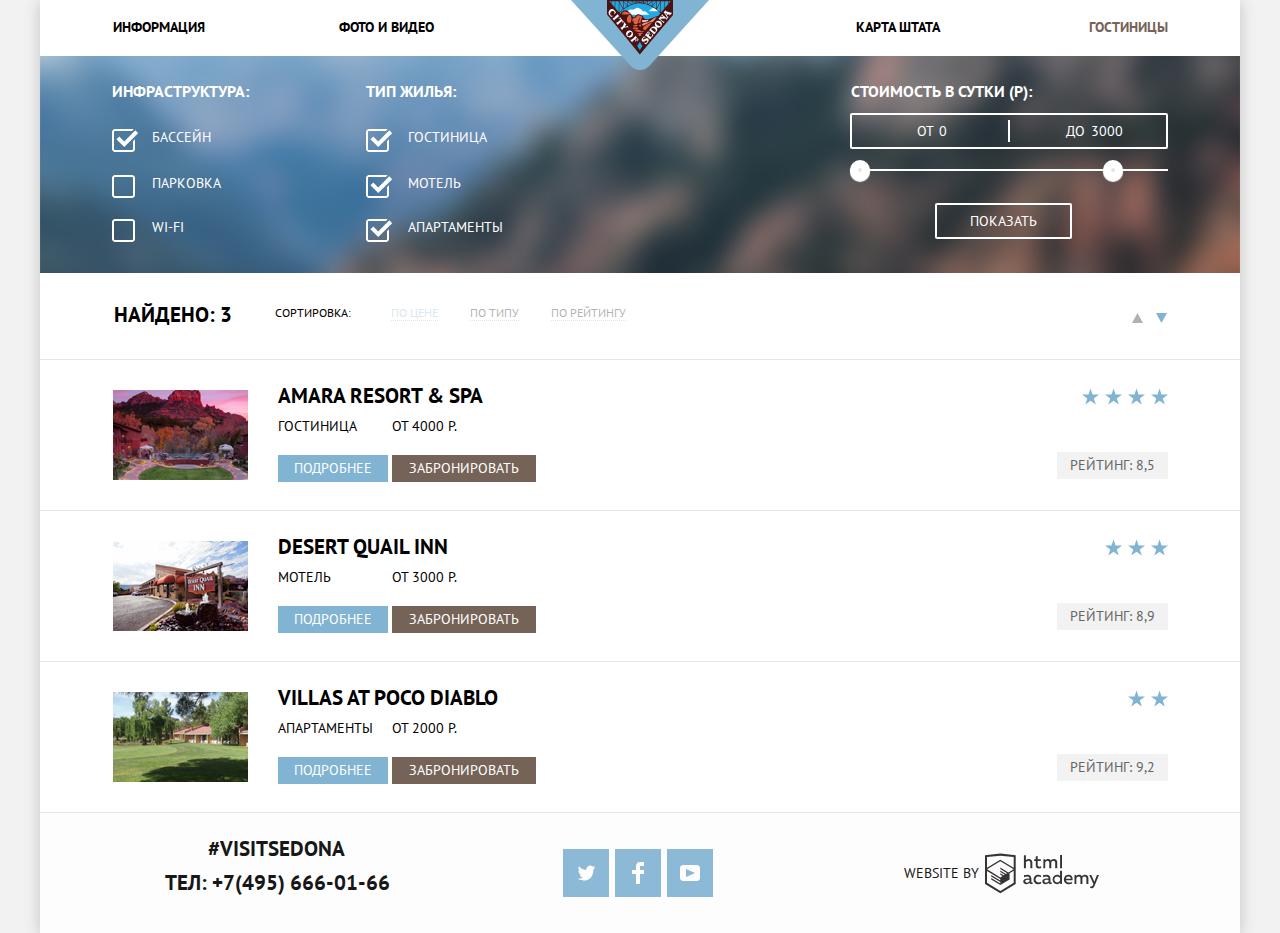
==== commit 4cf31ab1: "Исправления для допуска" ====
--- a/catalog.html
+++ b/catalog.html
@@ -59,8 +59,8 @@
                            <div class="scale">
                               <div class="bar"></div>
                            </div>
-                           <button class="range-toggle range-toggle-min"></button>
-                           <button class="range-toggle range-toggle-max"></button>
+                           <button class="range-toggle range-toggle-min" type="button"></button>
+                           <button class="range-toggle range-toggle-max" type="button"></button>
                         </div>
                         <button class="show-btn" type="submit">Показать</button>
                      </div>
@@ -68,7 +68,7 @@
                </form>
             </section>
             <section class="catalog">
-              <h2 class="visually-hidden">поиск гостиницы в седоне:</h2>
+               <h2 class="visually-hidden">поиск гостиницы в седоне:</h2>
                <div class="catalog-result-wrapper">
                   <span class="find">Найдено: 3</span>
                </div>
@@ -88,14 +88,14 @@
                </div>
                <div class="sort-arrows">
                   <a class="sort-arrow arrow" href="#">
-                     <svg class="arrow-up" alt="Сортировка по возрастанию" version="1.1" xmlns="http://www.w3.org/2000/svg" xmlns:xlink="http://www.w3.org/1999/xlink" x="0px" y="0px"
+                     <svg class="arrow-up" aria-label="Сортировка по возрастанию" version="1.1" xmlns="http://www.w3.org/2000/svg" xmlns:xlink="http://www.w3.org/1999/xlink" x="0px" y="0px"
                         width="11px" height="10px" viewBox="0 0 11 10"  xml:space="preserve">
                         <polygon points="5.5,0 0,10 11,10 "/>
                      </svg>
                      Вверх
                   </a>
                   <a class="sort-arrow arrow active-arrow" href="#">
-                     <svg class="arrow-down" alt="Сортировка по убыванию" version="1.1" xmlns="http://www.w3.org/2000/svg" xmlns:xlink="http://www.w3.org/1999/xlink" x="0px" y="0px"
+                     <svg class="arrow-down" aria-label="Сортировка по убыванию" version="1.1" xmlns="http://www.w3.org/2000/svg" xmlns:xlink="http://www.w3.org/1999/xlink" x="0px" y="0px"
                         width="11px" height="10px" viewBox="0 0 11 10" xml:space="preserve">
                         <polyline points="5.5,10 0,0 11,0 "/>
                      </svg>
@@ -188,17 +188,16 @@
                </div>
             </article>
          </main>
-        <footer class="page-footer">
+         <footer class="page-footer">
             <div class="page-footer-down footer-connection">
                <h2 class="page-footer-hashtag">#visitsedona</h2>
-               <a href="#" class="phone-number">тел: +7(495) 666-01-66</a>
+               <a href="tel:7-495-666-0166" class="phone-number">тел: +7(495) 666-01-66</a>
             </div>
             <div class="page-footer-down footer-links">
                <ul class="social-links">
-                  <li class="social-links-item"><a class=social-links-item href="https://twitter.com/?lang=ru" alt="Официальный аккаунт букинг агентства Sedona в Twitter"><img class="twitter-img" src="img/icon-twitter.svg" width="17" height="15" alt="Twitter"></a></li>
-                  <li class="social-links-item"><a class=social-links-item href="https://www.facebook.com/" alt="Официальный аккаунт букинг агентства Sedona в Facebook"><img class="facebook-img" src="img/icon-facebook.svg" width="12" height="22" alt="Facebook"></a></li>
-                  <li class="social-links-item"><a class=social-links-item href="https://www.youtube.com/" alt="Официальный аккаунт букинг агентства Sedona в Youtube">
-                     <img class="youtube-img" src="img/icon-youtube.svg" width="20" height="16" alt="Youtube">
+                  <li class="social-links-item"><a class=social-links-item href="https://twitter.com/?lang=ru" title="Официальный аккаунт букинг агентства Sedona в Twitter"><img class="twitter-img" src="img/icon-twitter.svg" width="17" height="15" alt="Twitter"></a></li>
+                  <li class="social-links-item"><a class=social-links-item href="https://www.facebook.com/" title="Официальный аккаунт букинг агентства Sedona в Facebook"><img class="facebook-img" src="img/icon-facebook.svg" width="12" height="22" alt="Facebook"></a></li>
+                  <li class="social-links-item"><a class=social-links-item href="https://www.youtube.com/" title="Официальный аккаунт букинг агентства Sedona в Youtube"><img class="youtube-img" src="img/icon-youtube.svg" width="20" height="16" alt="Youtube">
                      </a>
                   </li>
                </ul>
@@ -206,13 +205,13 @@
             <div class="page-footer-down footer-academy">
                <span class="page-footer-copyright-text">Website by</span>
                <a class="html-academy" href="https://htmlacademy.ru/intensive/htmlcss" aria-label="Онлайн курс HTML и CSS. Профессиональная верстка сайтов. HTML Academy">
-<svg class="logo-html-img" alt="Логотип HTML Academy" width="115" height="41" viewBox="0 0 115 41" fill="none" xmlns="http://www.w3.org/2000/svg">
-<path fill-rule="evenodd" clip-rule="evenodd" d="M15.5197 1.05737H15.3509L0 2.71895V31.4945L15.3509 40.8382L30.7018 31.4945V2.71895L15.5197 1.05737ZM77.0183 2.62185H75.0876V15.7311H77.0183V2.62185ZM40.8619 2.63264V7.76843C41.6131 6.9864 42.6386 6.5436 43.7105 6.53843C44.6823 6.47908 45.6329 6.84495 46.3253 7.54479C47.0177 8.24462 47.3866 9.21244 47.3399 10.2068V15.7634H45.367V10.4658C45.4231 9.94897 45.2754 9.43059 44.9566 9.02553C44.6377 8.62047 44.174 8.36218 43.6683 8.3079H43.3518C42.3456 8.36979 41.4321 8.9295 40.9041 9.80764V15.7634H38.8995V2.63264H40.8619ZM77.0183 31.4837H75.2775V30.0595C74.4828 31.1353 73.23 31.7538 71.9119 31.7211C69.4751 31.5528 67.5825 29.4822 67.5825 26.9845C67.5825 24.4867 69.4751 22.4162 71.9119 22.2479C73.1195 22.2052 74.2818 22.7203 75.0771 23.6505V18.3205H77.0183V31.4837ZM47.0656 30.0595C47.263 30.0515 47.4583 30.0152 47.6459 29.9516V31.3866C47.2482 31.5404 46.826 31.6172 46.4009 31.6132C45.6482 31.6769 44.9394 31.2429 44.639 30.5342C43.7036 31.31 42.5302 31.7227 41.3261 31.6995C39.733 31.6995 38.256 30.804 38.256 28.9482C38.256 26.65 40.3661 25.9379 42.1702 25.9379C42.9402 25.9505 43.707 26.0408 44.4596 26.2076V25.884C44.4596 24.805 43.6578 23.9742 42.1491 23.9742C41.0585 23.9764 39.9804 24.2116 38.9839 24.6647V22.8305C40.0678 22.451 41.204 22.2506 42.3495 22.2371C44.8394 22.2371 46.3693 23.4455 46.3693 26.1753V29.4121C46.3546 29.5668 46.401 29.721 46.4981 29.8406C46.5951 29.9601 46.7349 30.035 46.8862 30.0487H47.0656V30.0595ZM40.2711 28.8403C40.298 29.229 40.4761 29.5905 40.7655 29.844C41.055 30.0974 41.4317 30.2217 41.8115 30.189H41.9275C42.8819 30.1906 43.7973 29.8022 44.4702 29.11V27.5779C43.842 27.4414 43.2026 27.3655 42.5605 27.3513C41.5055 27.3513 40.2817 27.7074 40.2817 28.8403H40.2711ZM56.0229 22.9384C55.1962 22.4632 54.2596 22.2246 53.3115 22.2479H52.9422C51.7332 22.2873 50.5891 22.8166 49.7619 23.7192C48.9347 24.6218 48.4923 25.8236 48.5321 27.06V27.5024C48.6957 30.0004 50.805 31.8921 53.2482 31.7318C54.2519 31.7555 55.2477 31.5452 56.1601 31.1168V29.2718C55.3769 29.7215 54.4945 29.9591 53.5963 29.9624C52.5199 30.0288 51.4963 29.4793 50.9385 28.5356C50.3806 27.5918 50.3806 26.4095 50.9385 25.4658C51.4963 24.522 52.5199 23.9725 53.5963 24.039C54.461 24.0357 55.3066 24.2989 56.0229 24.7942V22.9384ZM66.1514 30.0595C66.3488 30.0515 66.5441 30.0152 66.7317 29.9516V31.3866C66.334 31.5404 65.9118 31.6172 65.4867 31.6132C64.734 31.6769 64.0252 31.2429 63.7248 30.5342C62.7894 31.31 61.616 31.7227 60.4119 31.6995C58.8188 31.6995 57.3417 30.804 57.3417 28.9482C57.3417 26.65 59.4518 25.9379 61.256 25.9379C62.0259 25.9505 62.7928 26.0408 63.5454 26.2076V25.884C63.5454 24.805 62.7436 23.9742 61.2349 23.9742C60.1443 23.9764 59.0662 24.2116 58.0697 24.6647V22.8305C59.1536 22.451 60.2897 22.2506 61.4353 22.2371C63.9252 22.2371 65.455 23.4455 65.455 26.1753V29.4121C65.4404 29.5668 65.4868 29.721 65.5838 29.8406C65.6809 29.9601 65.8207 30.035 65.972 30.0487H66.1514V30.0595ZM59.855 29.8481C59.5632 29.5943 59.3837 29.2311 59.3569 28.8403H59.378C59.378 27.7074 60.5385 27.3513 61.6569 27.3513C62.299 27.3655 62.9383 27.4414 63.5665 27.5779V29.11C62.8937 29.8022 61.9782 30.1906 61.0239 30.189H60.9078C60.5263 30.2247 60.1469 30.1019 59.855 29.8481ZM69.3271 26.9305C69.3271 25.2859 70.6308 23.9526 72.239 23.9526L72.2601 24.0066C73.4742 24.0066 74.5742 24.7382 75.0665 25.8732V28.0311C74.5856 29.1871 73.4673 29.9296 72.239 29.9084C70.6308 29.9084 69.3271 28.5752 69.3271 26.9305ZM83.3486 22.2479C86.8408 22.2479 88.0541 25.1395 87.4844 27.7397H80.922C81.1436 29.3582 82.6839 30.0163 84.2876 30.0163C85.2509 30.0196 86.2027 29.8021 87.0729 29.3797V31.1061C86.0736 31.5421 84.9939 31.7519 83.9078 31.7211C81.2385 31.7211 78.8963 30.189 78.8963 26.9521C78.8362 25.7502 79.2482 24.5736 80.0408 23.6841C80.8334 22.7945 81.9408 22.2658 83.1165 22.2155H83.3486V22.2479ZM80.8693 26.1753C80.9704 24.8237 82.1216 23.8104 83.4436 23.9095H83.4858C84.1064 23.8531 84.7196 24.08 85.1612 24.5295C85.6028 24.979 85.8275 25.6051 85.7752 26.24H80.8693V26.1753ZM89.489 31.4621V22.4961H91.2298V23.575C91.9777 22.7197 93.041 22.2229 94.1628 22.2047C95.2951 22.1328 96.3712 22.7163 96.9482 23.7153C97.7407 22.8335 98.8477 22.3161 100.018 22.2803C100.952 22.2327 101.859 22.6011 102.507 23.2901C103.154 23.9792 103.478 24.9213 103.394 25.8732V31.4837H101.39V25.9271C101.437 25.4734 101.306 25.0191 101.024 24.6647C100.743 24.3104 100.336 24.0852 99.8917 24.039H99.6174C98.7512 24.0941 97.9525 24.536 97.4335 25.2474V31.4837H95.4289V25.9271C95.4728 25.47 95.3357 25.0139 95.0481 24.6611C94.7606 24.3082 94.3467 24.088 93.8991 24.0497H93.6881C92.7466 24.1344 91.8915 24.6449 91.3564 25.4416V31.5161H89.5312L89.489 31.4621ZM113.977 22.4745H111.972L109.324 29.2718L106.306 22.4853H104.196L108.417 31.5484L108.237 32.0016C107.72 33.3611 107.003 34.0516 106.053 34.0516C105.75 34.0548 105.447 34.0112 105.156 33.9221V35.6161C105.536 35.7125 105.926 35.7632 106.317 35.7671C107.646 35.7671 108.902 35.0226 109.851 32.6813L113.977 22.4745ZM52.689 6.78658V3.54974L50.7266 4.01369V6.73264H49.144V8.49132H50.7899V12.9905C50.7231 13.817 51.0244 14.6301 51.61 15.2038C52.1955 15.7775 53.0028 16.0505 53.8073 15.9468C54.5996 15.9535 55.3875 15.8259 56.139 15.5692V13.8429C55.5727 14.0781 54.9672 14.199 54.356 14.199C53.2165 14.199 52.689 13.8105 52.689 12.6237V8.5129H55.8541V6.78658H52.689ZM58.3862 15.7526V6.75421H60.1376V7.83316C60.8811 6.97655 61.9403 6.476 63.0601 6.45211C64.1624 6.38099 65.2146 6.93142 65.8032 7.88711C66.5958 7.00534 67.7028 6.48794 68.8734 6.45211C69.8138 6.41462 70.7233 6.79859 71.364 7.50353C72.0046 8.20846 72.3126 9.16418 72.2073 10.1205V15.7418H70.2028V10.1853C70.2499 9.73151 70.1184 9.27721 69.8373 8.92287C69.5561 8.56853 69.1485 8.34334 68.7046 8.29711H68.4619C67.5957 8.35228 66.797 8.7942 66.278 9.50553V15.7418H64.2734V10.1853C64.3206 9.73151 64.1891 9.27721 63.9079 8.92287C63.6268 8.56853 63.2191 8.34334 62.7752 8.29711H62.5326C61.5911 8.38181 60.736 8.89229 60.2009 9.68895V15.7634H58.3862V15.7526ZM28.6972 30.3033L28.7078 30.2968L28.6972 30.3184V30.3033ZM28.6972 18.3205V30.3033L15.3509 38.4321L2.00459 30.3184V18.5147L15.2876 26.6068V28.0311L6.18257 22.5284V23.9418L15.3404 29.5632V31.0629L6.19312 25.4955V26.9521L15.3509 32.5734L24.5826 26.9197V20.8129L28.6972 18.3205ZM28.7078 16.7776L25.0362 18.9355L23.3482 20.0145L15.3087 15.0837V16.4971L22.156 20.7266L22.0083 20.8237L20.9532 21.4063L15.2876 17.9537V19.3995L19.761 22.1184L18.706 22.8413L15.3298 20.7913V22.2047L17.5454 23.5426L15.2982 24.9021L2.11009 16.864L15.3087 8.72869L28.7078 16.7776ZM15.2876 7.27211L28.7078 15.3534V4.56395L15.3615 3.12895L2.01514 4.56395V15.3534L15.2876 7.27211Z"/>
-</svg>
+                  <svg class="logo-html-img" aria-label="Логотип HTML Academy" width="115" height="41" viewBox="0 0 115 41" fill="none" xmlns="http://www.w3.org/2000/svg">
+                     <path fill-rule="evenodd" clip-rule="evenodd" d="M15.5197 1.05737H15.3509L0 2.71895V31.4945L15.3509 40.8382L30.7018 31.4945V2.71895L15.5197 1.05737ZM77.0183 2.62185H75.0876V15.7311H77.0183V2.62185ZM40.8619 2.63264V7.76843C41.6131 6.9864 42.6386 6.5436 43.7105 6.53843C44.6823 6.47908 45.6329 6.84495 46.3253 7.54479C47.0177 8.24462 47.3866 9.21244 47.3399 10.2068V15.7634H45.367V10.4658C45.4231 9.94897 45.2754 9.43059 44.9566 9.02553C44.6377 8.62047 44.174 8.36218 43.6683 8.3079H43.3518C42.3456 8.36979 41.4321 8.9295 40.9041 9.80764V15.7634H38.8995V2.63264H40.8619ZM77.0183 31.4837H75.2775V30.0595C74.4828 31.1353 73.23 31.7538 71.9119 31.7211C69.4751 31.5528 67.5825 29.4822 67.5825 26.9845C67.5825 24.4867 69.4751 22.4162 71.9119 22.2479C73.1195 22.2052 74.2818 22.7203 75.0771 23.6505V18.3205H77.0183V31.4837ZM47.0656 30.0595C47.263 30.0515 47.4583 30.0152 47.6459 29.9516V31.3866C47.2482 31.5404 46.826 31.6172 46.4009 31.6132C45.6482 31.6769 44.9394 31.2429 44.639 30.5342C43.7036 31.31 42.5302 31.7227 41.3261 31.6995C39.733 31.6995 38.256 30.804 38.256 28.9482C38.256 26.65 40.3661 25.9379 42.1702 25.9379C42.9402 25.9505 43.707 26.0408 44.4596 26.2076V25.884C44.4596 24.805 43.6578 23.9742 42.1491 23.9742C41.0585 23.9764 39.9804 24.2116 38.9839 24.6647V22.8305C40.0678 22.451 41.204 22.2506 42.3495 22.2371C44.8394 22.2371 46.3693 23.4455 46.3693 26.1753V29.4121C46.3546 29.5668 46.401 29.721 46.4981 29.8406C46.5951 29.9601 46.7349 30.035 46.8862 30.0487H47.0656V30.0595ZM40.2711 28.8403C40.298 29.229 40.4761 29.5905 40.7655 29.844C41.055 30.0974 41.4317 30.2217 41.8115 30.189H41.9275C42.8819 30.1906 43.7973 29.8022 44.4702 29.11V27.5779C43.842 27.4414 43.2026 27.3655 42.5605 27.3513C41.5055 27.3513 40.2817 27.7074 40.2817 28.8403H40.2711ZM56.0229 22.9384C55.1962 22.4632 54.2596 22.2246 53.3115 22.2479H52.9422C51.7332 22.2873 50.5891 22.8166 49.7619 23.7192C48.9347 24.6218 48.4923 25.8236 48.5321 27.06V27.5024C48.6957 30.0004 50.805 31.8921 53.2482 31.7318C54.2519 31.7555 55.2477 31.5452 56.1601 31.1168V29.2718C55.3769 29.7215 54.4945 29.9591 53.5963 29.9624C52.5199 30.0288 51.4963 29.4793 50.9385 28.5356C50.3806 27.5918 50.3806 26.4095 50.9385 25.4658C51.4963 24.522 52.5199 23.9725 53.5963 24.039C54.461 24.0357 55.3066 24.2989 56.0229 24.7942V22.9384ZM66.1514 30.0595C66.3488 30.0515 66.5441 30.0152 66.7317 29.9516V31.3866C66.334 31.5404 65.9118 31.6172 65.4867 31.6132C64.734 31.6769 64.0252 31.2429 63.7248 30.5342C62.7894 31.31 61.616 31.7227 60.4119 31.6995C58.8188 31.6995 57.3417 30.804 57.3417 28.9482C57.3417 26.65 59.4518 25.9379 61.256 25.9379C62.0259 25.9505 62.7928 26.0408 63.5454 26.2076V25.884C63.5454 24.805 62.7436 23.9742 61.2349 23.9742C60.1443 23.9764 59.0662 24.2116 58.0697 24.6647V22.8305C59.1536 22.451 60.2897 22.2506 61.4353 22.2371C63.9252 22.2371 65.455 23.4455 65.455 26.1753V29.4121C65.4404 29.5668 65.4868 29.721 65.5838 29.8406C65.6809 29.9601 65.8207 30.035 65.972 30.0487H66.1514V30.0595ZM59.855 29.8481C59.5632 29.5943 59.3837 29.2311 59.3569 28.8403H59.378C59.378 27.7074 60.5385 27.3513 61.6569 27.3513C62.299 27.3655 62.9383 27.4414 63.5665 27.5779V29.11C62.8937 29.8022 61.9782 30.1906 61.0239 30.189H60.9078C60.5263 30.2247 60.1469 30.1019 59.855 29.8481ZM69.3271 26.9305C69.3271 25.2859 70.6308 23.9526 72.239 23.9526L72.2601 24.0066C73.4742 24.0066 74.5742 24.7382 75.0665 25.8732V28.0311C74.5856 29.1871 73.4673 29.9296 72.239 29.9084C70.6308 29.9084 69.3271 28.5752 69.3271 26.9305ZM83.3486 22.2479C86.8408 22.2479 88.0541 25.1395 87.4844 27.7397H80.922C81.1436 29.3582 82.6839 30.0163 84.2876 30.0163C85.2509 30.0196 86.2027 29.8021 87.0729 29.3797V31.1061C86.0736 31.5421 84.9939 31.7519 83.9078 31.7211C81.2385 31.7211 78.8963 30.189 78.8963 26.9521C78.8362 25.7502 79.2482 24.5736 80.0408 23.6841C80.8334 22.7945 81.9408 22.2658 83.1165 22.2155H83.3486V22.2479ZM80.8693 26.1753C80.9704 24.8237 82.1216 23.8104 83.4436 23.9095H83.4858C84.1064 23.8531 84.7196 24.08 85.1612 24.5295C85.6028 24.979 85.8275 25.6051 85.7752 26.24H80.8693V26.1753ZM89.489 31.4621V22.4961H91.2298V23.575C91.9777 22.7197 93.041 22.2229 94.1628 22.2047C95.2951 22.1328 96.3712 22.7163 96.9482 23.7153C97.7407 22.8335 98.8477 22.3161 100.018 22.2803C100.952 22.2327 101.859 22.6011 102.507 23.2901C103.154 23.9792 103.478 24.9213 103.394 25.8732V31.4837H101.39V25.9271C101.437 25.4734 101.306 25.0191 101.024 24.6647C100.743 24.3104 100.336 24.0852 99.8917 24.039H99.6174C98.7512 24.0941 97.9525 24.536 97.4335 25.2474V31.4837H95.4289V25.9271C95.4728 25.47 95.3357 25.0139 95.0481 24.6611C94.7606 24.3082 94.3467 24.088 93.8991 24.0497H93.6881C92.7466 24.1344 91.8915 24.6449 91.3564 25.4416V31.5161H89.5312L89.489 31.4621ZM113.977 22.4745H111.972L109.324 29.2718L106.306 22.4853H104.196L108.417 31.5484L108.237 32.0016C107.72 33.3611 107.003 34.0516 106.053 34.0516C105.75 34.0548 105.447 34.0112 105.156 33.9221V35.6161C105.536 35.7125 105.926 35.7632 106.317 35.7671C107.646 35.7671 108.902 35.0226 109.851 32.6813L113.977 22.4745ZM52.689 6.78658V3.54974L50.7266 4.01369V6.73264H49.144V8.49132H50.7899V12.9905C50.7231 13.817 51.0244 14.6301 51.61 15.2038C52.1955 15.7775 53.0028 16.0505 53.8073 15.9468C54.5996 15.9535 55.3875 15.8259 56.139 15.5692V13.8429C55.5727 14.0781 54.9672 14.199 54.356 14.199C53.2165 14.199 52.689 13.8105 52.689 12.6237V8.5129H55.8541V6.78658H52.689ZM58.3862 15.7526V6.75421H60.1376V7.83316C60.8811 6.97655 61.9403 6.476 63.0601 6.45211C64.1624 6.38099 65.2146 6.93142 65.8032 7.88711C66.5958 7.00534 67.7028 6.48794 68.8734 6.45211C69.8138 6.41462 70.7233 6.79859 71.364 7.50353C72.0046 8.20846 72.3126 9.16418 72.2073 10.1205V15.7418H70.2028V10.1853C70.2499 9.73151 70.1184 9.27721 69.8373 8.92287C69.5561 8.56853 69.1485 8.34334 68.7046 8.29711H68.4619C67.5957 8.35228 66.797 8.7942 66.278 9.50553V15.7418H64.2734V10.1853C64.3206 9.73151 64.1891 9.27721 63.9079 8.92287C63.6268 8.56853 63.2191 8.34334 62.7752 8.29711H62.5326C61.5911 8.38181 60.736 8.89229 60.2009 9.68895V15.7634H58.3862V15.7526ZM28.6972 30.3033L28.7078 30.2968L28.6972 30.3184V30.3033ZM28.6972 18.3205V30.3033L15.3509 38.4321L2.00459 30.3184V18.5147L15.2876 26.6068V28.0311L6.18257 22.5284V23.9418L15.3404 29.5632V31.0629L6.19312 25.4955V26.9521L15.3509 32.5734L24.5826 26.9197V20.8129L28.6972 18.3205ZM28.7078 16.7776L25.0362 18.9355L23.3482 20.0145L15.3087 15.0837V16.4971L22.156 20.7266L22.0083 20.8237L20.9532 21.4063L15.2876 17.9537V19.3995L19.761 22.1184L18.706 22.8413L15.3298 20.7913V22.2047L17.5454 23.5426L15.2982 24.9021L2.11009 16.864L15.3087 8.72869L28.7078 16.7776ZM15.2876 7.27211L28.7078 15.3534V4.56395L15.3615 3.12895L2.01514 4.56395V15.3534L15.2876 7.27211Z"/>
+                  </svg>
                </a>
             </div>
          </footer>
       </div>
-<script src="js/script.js"></script>
+      <script src="js/script.js"></script>
    </body>
 </html>
--- a/css/style.css
+++ b/css/style.css
@@ -48,8 +48,8 @@
 .container-catalog {
   margin: 0 auto;
   width: 1200px;
-    -webkit-box-shadow: 0px 2px 15px 0px rgba(0,0,0, 0.2);
-  box-shadow: 0px 2px 15px 0px rgba(0,0,0, 0.2);
+  -webkit-box-shadow: 0px 2px 15px 0px rgba(0, 0, 0, 0.2);
+  box-shadow: 0px 2px 15px 0px rgba(0, 0, 0, 0.2);
 }
 
 .reset-list {
@@ -119,17 +119,17 @@
 .page-main-intro {
   position: relative;
   height: 508px;
-  background: #517ca4 url("../img/mountains.jpg") no-repeat 50% 21%;
+  background: var(--dark-blue) url("../img/mountains.jpg") no-repeat 50% 21%;
 }
 
 .page-main-intro::after {
-  content: '';
+  content: "";
   position: absolute;
   left: 0;
   bottom: 0;
   width: 1200px;
   height: 57px;
-  background: url(../img/mask.png) no-repeat 50% 50%;
+  background: url("../img/mask.png") no-repeat 50% 50%;
 }
 
 .main-nav {
@@ -279,20 +279,22 @@
 .features-additional-item-first {
   width: 400px;
   padding-top: 47px;
-  padding-bottom: 54px;
+  margin-bottom: 53px;
 }
 
 .features-additional-item-second {
   width: 400px;
   padding-top: 47px;
-  padding-bottom: 54px;
+  margin-bottom: 53px;
 }
 
 .features-additional-item-third {
   width: 400px;
   padding-top: 47px;
-  padding-bottom: 54px;
-}
+  margin-bottom: 53px;
+}
+
+.features-additional-item {}
 
 .features-title-add {
   background-color: var(--features-background-gray);
@@ -393,9 +395,9 @@
   font-weight: normal;
   font-size: 14px;
   line-height: 21px;
-  margin-top: 24px;
-  margin-left: 50px;
-  margin-right: 55px;
+  margin-top: 25px;
+  margin-left: 51px;
+  margin-right: 51px;
   white-space: nowrap;
 }
 
@@ -469,7 +471,7 @@
   width: 400px;
   padding: 0;
   margin: 0;
-  margin-top: -54px;
+  margin-top: -56px;
   margin-bottom: 22px;
   font-size: 30px;
   line-height: 36px;
@@ -525,7 +527,7 @@
   -ms-flex-align: center;
   align-items: center;
   padding: 0;
-  margin: 0;
+  margin: -2px;
 }
 
 .index-search-form-item {
@@ -552,12 +554,11 @@
   bottom: 0;
   left: calc(50% - 284px);
   width: 568px;
-  padding-bottom: 10px;
   padding: 30px 0;
   margin: 0;
   font-size: 21px;
   line-height: 26px;
-  font-weight: 700;
+  font-weight: bold;
   color: var(--white);
   text-transform: uppercase;
   text-align: center;
@@ -607,11 +608,20 @@
 
 .calendar-svg {
   position: absolute;
-  top: 8px;
-  right: 4px;
+  top: 7px;
+  right: 0px;
   fill: var(--up-icon);
   border: none;
   background-color: var(--popup-search-chart-color);
+  width: 37px;
+  height: 38px;
+}
+
+.calendar-svg-first  {
+  margin-top: -3px;
+}
+.calendar-svg-second  {
+  margin-top: -6px;
 }
 
 .calendar-svg:hover {
@@ -620,8 +630,14 @@
 
 .calendar-svg:active {
   fill: var(--basic-blue);
-}
-
+  background-color: inherit;
+}
+
+.count {
+  width: 114px;
+  display: flex;
+  margin-bottom: 2px;
+}
 
 .amount-adult {
   position: relative;
@@ -646,69 +662,78 @@
   width: 179px;
 }
 
+.amount-plus {
+  width: 30px;
+  height: 38px;
+}
+
+.amount-minus {
+  width: 30px;
+  height: 38px;
+}
+
 .amount-minus-adult {
-  position: absolute;
   border: none;
-    top: -1px;
-  right: 83px;
-  left: 120px;
-}
+}
+
 .amount-plus-adult {
-  position: absolute;
   border: none;
-  top: 3px;
-left: 196px;
 }
 
 .amount-minus-kid {
-  position: absolute;
   border: none;
-  top: -1px;
-  right: 115px;
-  left: 74px;
-}
+}
+
 .amount-plus-kid {
-  position: absolute;
   border: none;
-  top: 3px;
-  left: 150px;
-}
-
+}
+
+.minus {
+  padding-bottom: 5px;
+  padding-left: 5px;
+}
+
+.plus {
+  padding-bottom: 2px;
+  padding-right: 4px;
+}
 
 .search-form-date-arrival {
-  width: 322px;
+  width: 290px;
   background-color: var(--popup-search-chart-color);
+  margin-right: 32px;
+  margin-top: 5px;
 }
 
 .search-form-date-departure {
   color: var(--black);
-  width: 322px;
+  width: 290px;
   background-color: var(--popup-search-chart-color);
+  margin-right: 32px;
 }
 
 .search-form-adult-amount {
   position: relative;
-  width: 90px;
+  width: 28px;
   text-align: center;
   background-color: var(--popup-search-chart-color);
   height: 39px;
-    margin-top: -3px;
+  margin-bottom: 3px;
 }
 
 .children-label {
   width: 63px;
-  margin-right: 35px;
-  margin-top:-4px;
+  margin-right: 27px;
+  margin-top: -2px;
 }
 
 .search-form-children-amount {
   position: relative;
-  width: 90px;
+  width: 28px;
   height: 38px;
   text-align: center;
   background-color: var(--popup-search-chart-color);
-  margin-top: -3px;
-  margin-left: -7px;
+  font-size: 14px;
 }
 
 .search-form-item-btn {
@@ -720,7 +745,6 @@
   width: 458px;
   padding: 16px 0;
   margin-bottom: 55px;
-  font-family: "PTsansBold", Arial, sans-serif;
   font-size: 21px;
   line-height: 26px;
   font-weight: 700;
@@ -822,16 +846,17 @@
 .page-footer {
   display: flex;
   justify-content: space-between;
+  text-align: center;
 }
 
 .footer-connection {
   flex-direction: column;
-  justify-content: center;
-  align-items: center;
+  text-align: center;
 }
 
 .social-links {
   display: flex;
+  text-align: center;
 }
 
 .social-links-item {
@@ -842,9 +867,9 @@
 
 .footer-academy {
   flex-direction: column;
-  justify-content: center;
-  align-items: center;
+  text-align: center;
   margin-right: 140px;
+  margin-bottom: 15px;
 }
 
 
@@ -874,7 +899,7 @@
   box-sizing: border-box;
   list-style: none;
   color: var(--white);
-  background: #4b769e url("../img/blur.jpg") no-repeat 50% 20%;
+  background: var(--dark-blue) url("../img/blur.jpg") no-repeat 50% 20%;
   background-size: 1200px 217px;
 }
 
@@ -1137,8 +1162,10 @@
 }
 
 .hotel-button {
+  display: block;
   padding: 3px 16px;
-  margin-right: 6px;
+  margin-top: 18px;
+  margin-right: 4px;
   vertical-align: top;
   font-weight: 500;
   text-decoration: none;
@@ -1154,7 +1181,7 @@
 }
 
 .button-blue:active {
-  color: rgba(255, 255, 255, 0.3);
+  color: var(--white);
   background: var(--navy-blue);
 }
 
@@ -1166,6 +1193,7 @@
 .button-brown {
   color: var(--white);
   background-color: var(--brown);
+  margin-right: -2px;
 }
 
 .button-brown:hover {
@@ -1173,18 +1201,17 @@
 }
 
 .button-brown:active {
-  color: rgba(255, 255, 255, 0.3);
+  color: var(--white);
   background: var(--dark-brown);
 }
 
 .hotel-rating {
-  float: right;
   width: 185px;
   padding-top: 28px;
 }
 
 .hotel-rating .hotel-stars {
-  float: right;
+  text-align: right;
   margin-right: 71px;
   margin-bottom: 43px;
   font-size: 18px;
@@ -1202,6 +1229,8 @@
   margin: 0;
   padding: 0;
   list-style: none;
+  background-color: var(--white);
+  border: none;
 }
 
 .search-hotel-title {
@@ -1233,7 +1262,6 @@
 .hotel {
   display: flex;
 }
-
 
 .checkbox {
   float: left;
@@ -1338,7 +1366,7 @@
 }
 
 .price-controls::after {
-  content: '';
+  content: "";
   position: absolute;
   top: 50%;
   left: 50%;
@@ -1356,7 +1384,7 @@
 
 .range-controls .scale {
   height: 2px;
-  background: rgba(255, 255, 255, 0.3);
+  background: var(--white);
 }
 
 .range-controls .bar {
@@ -1369,7 +1397,7 @@
   position: absolute;
   top: -9px;
   border-radius: 50%;
-  box-shadow: 0 2px 1px 0 rgba(0, 1, 1, 0.2);
+  box-shadow: 0 2px 1px 0 var(--white);
 }
 
 .range-controls .range-toggle:hover {
@@ -1434,7 +1462,7 @@
   width: 26px;
   height: 23px;
   background-image: url("../img/checkbox-off.svg");
-  background-color: rgba(0, 0, 0, 0);
+  background-color: inherit;
   background-position: left;
   background-repeat: no-repeat;
   border-radius: 2px;
@@ -1450,7 +1478,7 @@
   width: 30px;
   height: 23px;
   background-image: url("../img/checkbox-on.svg");
-  background-color: rgba(0, 0, 0, 0);
+  background-color: inherit;
   border: none;
   cursor: pointer;
 }
@@ -1459,16 +1487,13 @@
   position: relative;
   width: 20px;
   height: 20px;
-
-  background-color: var(--white);
-
+  background-color: var(--white);
   border-radius: 8px;
   border: none;
 }
 
 .range-toggle:hover {
   background-color: var(--white);
-
   cursor: pointer;
 }
 
@@ -1485,9 +1510,9 @@
   width: 4px;
   height: 4px;
   border-radius: 2px;
-
   background-color: var(--gray);
 }
+
 
 /*Pixel Perfect*/
 
@@ -1513,7 +1538,6 @@
 
 .features {
   margin-top: 52px;
-
 }
 
 .gift-pic {
@@ -1521,13 +1545,17 @@
 }
 
 .advice-title {
-  margin-top: 26px;
+  margin-top: 25px;
 }
 
 .advice-text {
   margin-top: 25px;
 }
 
+.food-text {
+  margin-top: 28px;
+}
+
 .features-number-devil {
   margin-top: 27px;
 }
@@ -1538,6 +1566,10 @@
 
 .features-title-add {
   margin-top: 1px;
+  font-style: normal;
+  font-weight: bold;
+  font-size: 21px;
+  line-height: 21px;
 }
 
 .features-number-add {
@@ -1545,21 +1577,21 @@
 }
 
 .features-text-add {
-  margin-top: 24px;
+  margin-top: 23px;
 }
 
 .date-arrival-label {
-  margin-top: 1px;
-  margin-left: -11px;
+  margin-top: 2px;
+  margin-left: -10px;
 }
 
 .date-departure-label {
-  margin-top: 1px;
-  margin-left: -11px;
+  margin-top: 0px;
+  margin-left: -9px;
 }
 
 .adult-amount {
-  margin-top: -3px;
+  margin-top: 0px;
   margin-left: -20px;
 }
 
@@ -1638,6 +1670,10 @@
   padding-left: 0px;
 }
 
+.hotel-text {
+  margin-bottom: 0;
+}
+
 
 /*======== HOVER ACTIVE ========*/
 
@@ -1650,35 +1686,24 @@
   opacity: 0.3;
 }
 
-.index-search-form-title:hover {
-  background-color: var(--deep-brown);
-}
-
-.index-search-form-title:active {
-  color: rgba(255, 255, 255, 0.3);
-  background-color: var(--dark-brown);
-}
-
 .index-search-form-field:hover {
   background-color: var(--popup-search-chart-color);
 }
 
 .index-search-form-field:focus {
-  padding: 4px 10px;
-  background-color: var(--white);
-  border: 2px solid var(--gray);
-}
-
+  background-color: var(--white);
+}
 
 .amount-minus {
   fill: var(--popup-search-chart-icon-color);
 }
 
 .amount-minus :hover {
-   fill: var(--black);
- }
+  fill: var(--black);
+}
+
 .amount-minus :active {
-   fill: var(--black);
+  fill: var(--black);
 }
 
 .amount-plus {
@@ -1686,11 +1711,13 @@
 }
 
 .amount-plus :hover {
-   fill: var(--black);
- }
+  fill: var(--black);
+}
+
 .amount-plus :active {
-   fill: var(--black);
-}
+  fill: var(--black);
+}
+
 .search-form-send-btn:hover {
   background-color: var(--search-form-send-btn);
 }
@@ -1700,7 +1727,7 @@
 }
 
 .social-links-item:hover {
-  background-color:  var(--search-form-send-btn);
+  background-color: var(--search-form-send-btn);
 }
 
 .social-links-item:active {
@@ -1730,7 +1757,7 @@
 }
 
 .search-btn:active {
-background-color: var(--dark-brown);
+  background-color: var(--dark-brown);
 }
 
 .phone-number:active {
@@ -1748,13 +1775,14 @@
 .logo-html-img:active {
   fill: var(--basic-blue);
 }
+
 
 /*======== Animation ========*/
 
 @-webkit-keyframes animateBottom {
   from {
     top: 0px;
-    opacity: 1;
+    opacity: 0;
   }
   to {
     top: 500px;
@@ -1765,19 +1793,19 @@
 @keyframes animateBottom {
   from {
     top: 0px;
-    opacity: 1;
+    opacity: 0;
   }
   to {
     top: 300px;
-    opacity: 0;
+    opacity: 1;
   }
 }
+
 @keyframes shake {
   0%,
   100% {
     transform: translateX(0);
   }
-
   10%,
   30%,
   50%,
@@ -1785,7 +1813,6 @@
   90% {
     transform: translateX(-10px);
   }
-
   20%,
   40%,
   60%,
@@ -1799,27 +1826,32 @@
 }
 
 .search-form-visible {
-    display: block;
-    -webkit-animation: animateBottom 0.9s ease-in-out;
-    animation: animateBottom 0.9s ease-in-out;
-}
-
+  display: block;
+  -webkit-animation: animateBottom 0.9s ease-in-out;
+  animation: animateBottom 0.9s ease-in-out;
+}
 
 .search-form-invisible {
-    display: block;
-    -webkit-animation: animateBottom 0.9s ease-in-out forwards;
-    animation: animateBottom 0.9s ease-in-out forwards;
-}
-
-
+  display: block;
+  -webkit-animation: animateBottom 0.9s ease-in-out forwards;
+  animation: animateBottom 0.9s ease-in-out forwards;
+}
 
 
 /* ============ Placeholder ================ */
 
-input:focus::-webkit-input-placeholder { color:transparent; }
-input:focus:-moz-placeholder { color:transparent; }
-input:focus::-moz-placeholder { color:transparent; }
-input:focus:-ms-input-placeholder { color:transparent; }
-
-
-
+input:focus::-webkit-input-placeholder {
+  color: transparent;
+}
+
+input:focus:-moz-placeholder {
+  color: transparent;
+}
+
+input:focus::-moz-placeholder {
+  color: transparent;
+}
+
+input:focus:-ms-input-placeholder {
+  color: transparent;
+}
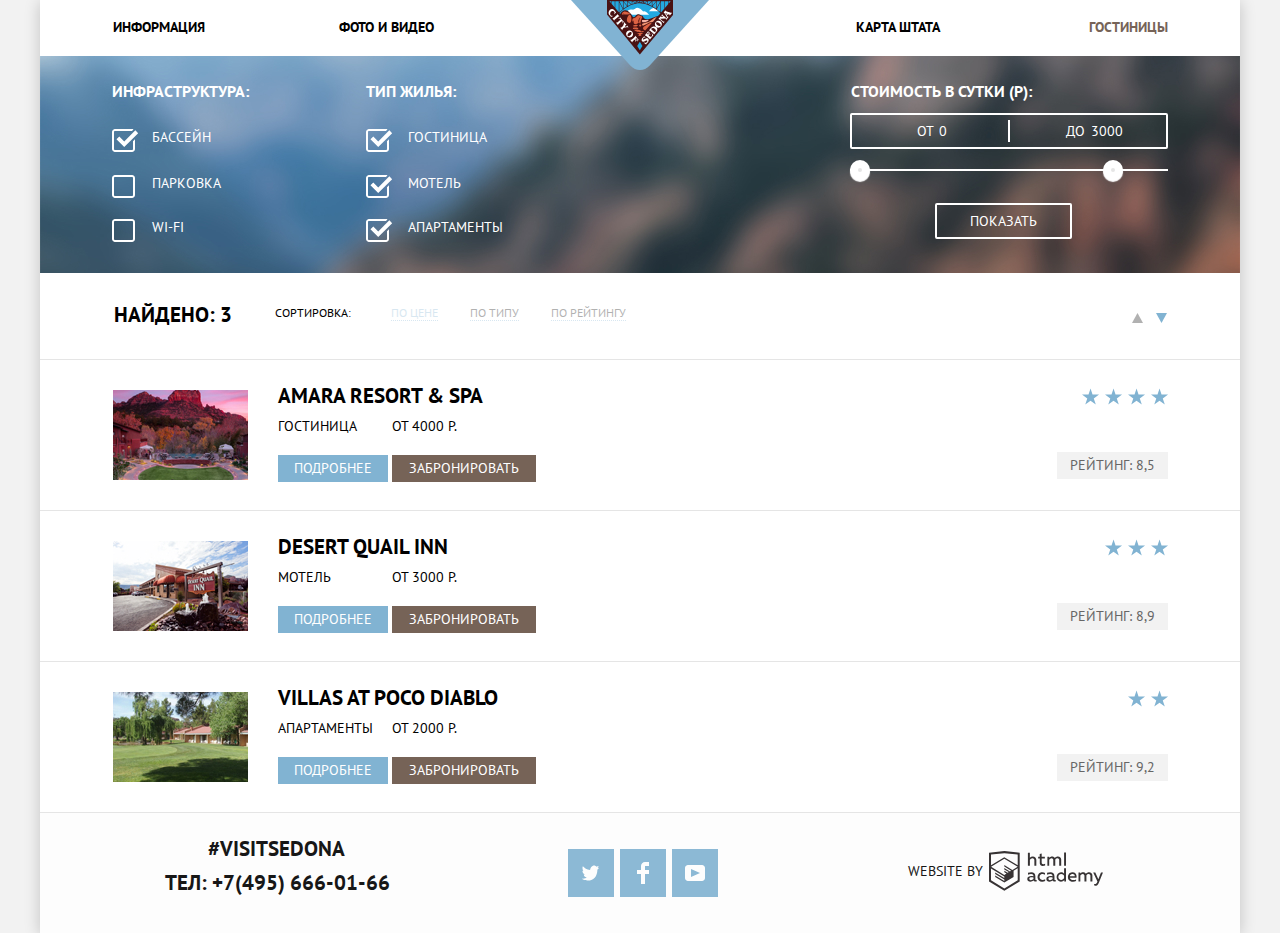
==== commit a26e1623: "Переполненность контентом" ====
--- a/catalog.html
+++ b/catalog.html
@@ -5,7 +5,7 @@
       <title class="main-title"> Гостиницы | Букинг-агентство «Седона»</title>
       <link href="https://fonts.googleapis.com/css2?family=PT+Sans:wght@400;700&display=swap" rel="stylesheet">
       <link rel="stylesheet" href="css/normalize.css">
-      <link rel="stylesheet" href="css/style.css">
+      <link rel="stylesheet" href="css/min-css.css">
    </head>
    <body class="page-body">
       <div class="container-catalog">
@@ -59,8 +59,8 @@
                            <div class="scale">
                               <div class="bar"></div>
                            </div>
-                           <button class="range-toggle range-toggle-min" type="button"></button>
-                           <button class="range-toggle range-toggle-max" type="button"></button>
+                           <button class="range-toggle range-toggle-min" type="button" value="Уменьшить"></button>
+                           <button class="range-toggle range-toggle-max" type="button" value="Увеличить"></button>
                         </div>
                         <button class="show-btn" type="submit">Показать</button>
                      </div>
@@ -191,7 +191,7 @@
          <footer class="page-footer">
             <div class="page-footer-down footer-connection">
                <h2 class="page-footer-hashtag">#visitsedona</h2>
-               <a href="tel:7-495-666-0166" class="phone-number">тел: +7(495) 666-01-66</a>
+               <a href="tel:+74956660166" class="phone-number">тел: +7(495) 666-01-66</a>
             </div>
             <div class="page-footer-down footer-links">
                <ul class="social-links">
@@ -212,6 +212,6 @@
             </div>
          </footer>
       </div>
-      <script src="js/script.js"></script>
+      <script src="js/min-script.js"></script>
    </body>
 </html>
--- a/css/min-css.css
+++ b/css/min-css.css
@@ -0,0 +1 @@
+ :root {--black: #000000;--white: #FFFFFF;--basic-blue: #81B3D2;--medium-blue: #669EC0;--dark-blue: #5496BD;--welcome-blue: #81B3D3;--advice-text-color: #333333;--brown: #766357;--medium-brown: #604E43;--dark-brown: #503E33;--popup-search-chart-color: #F2F2F2;--popup-search-chart-icon-color: #A9A9A9;--page-footer-copyright-link-color: #231F20;--features-background-gray: #EEEEEE;--rating: #666666;--up-icon: #CACACA;--search-form-send-btn: #669ec0;--navy-blue: #5496bd;--gray: #e5e5e5;--deep-brown: #604e43;--logo-html: #231F20;}.page-body {text-align: center;text-transform: uppercase;margin: 0;padding: 0;background-color: var(--popup-search-chart-color);color: var(--black);font-family: "PT Sans", Arial, sans-serif;font-size: 21px;line-height: 21px;}.page-header, .page-main, .page-footer {width: 1200px;margin: 0 auto;background-color: var(--white);}.container, .container-catalog {margin: 0 auto;width: 1200px;-webkit-box-shadow: 0px 2px 15px 0px rgba(0, 0, 0, 0.2);box-shadow: 0px 2px 15px 0px rgba(0, 0, 0, 0.2);}.reset-list {margin: 0;padding: 0;list-style: none;}h2.style {display: none;}.visually-hidden {text-indent: 100%;white-space: nowrap;overflow: hidden;margin: 0;padding: 0;display: none;}.page-header, .page-footer {text-align: center;}.page-footer {opacity: 0.9;margin-top: -120px;}.main-header-logo, .page-main-img, .features-img {background-color: var(--features-background-gray);}.site-nav {text-decoration: none;color: var(--black);}.main-image {padding-top: 76px;padding-bottom: 80px;}.page-main-intro {position: relative;height: 508px;background: var(--dark-blue) url("../img/mountains.jpg") no-repeat 50% 21%;}.page-main-intro::after {content: "";position: absolute;left: 0;bottom: 0;width: 1200px;height: 57px;background: url("../img/mask.png") no-repeat 50% 50%;}.main-nav {min-height: 56px;}.main-nav-item {line-height: 26px;box-sizing: border-box;padding-top: 14px;padding-bottom: 16px;width: 25%;}li.main-nav-item.left {text-align: left;}li.main-nav-item.right {text-align: right;}.main-nav {background-color: var(--white);color: var(--black);font-size: 14px;line-height: 26px;font-weight: bold;}.site-nav a:hover, .site-nav a:focus {background-color: var(--white);color: var(--black);}.main-nav-link {text-decoration: none;color: var(--black);font-weight: bold;}.main-nav-link-active {color: var(--brown);}.main-header-logo {position: absolute;left: 50%;top: 0;transform: translateX(-50%);background-color: transparent;z-index: 2;}.site-nav {display: flex;flex-wrap: wrap;width: 1200px;margin: 0;padding: 0;list-style: none;min-height: 56px;}.page {height: 100%;}.page-body {min-height: 100%;display: grid;grid-template-rows: min-content 1fr min-content;align-content: start;}.page-main-title {font-style: normal;font-weight: bold;font-size: 21px;line-height: 26px;align-items: center;text-align: center;text-transform: uppercase;}.page-main-text {margin-top: 43px;margin-bottom: 32px;font-style: normal;font-weight: normal;font-size: 14px;line-height: 26px;}.advice {display: grid;grid-template-columns: 1fr 1fr 1fr;box-sizing: border-box;justify-content: space-between;list-style: none;}.house {width: 400px;padding-top: 60px;padding-bottom: 82px;}.food {width: 400px;padding-top: 61px;padding-bottom: 82px;}.gift {width: 400px;padding-top: 60px;padding-bottom: 81px;}.features-additional {display: grid;grid-template-columns: 1fr 1fr 1fr;box-sizing: border-box;justify-content: space-between;list-style: none;margin-top: -6px;}.features-additional-item-first {width: 400px;padding-top: 47px;margin-bottom: 44px;}.features-additional-item-second {width: 400px;padding-top: 47px;margin-bottom: 44px;}.features-additional-item-third {width: 400px;padding-top: 47px;margin-bottom: 44px;}.features-title-add {background-color: var(--features-background-gray);color: var(--black);font-size: 21px;line-height: 21px;font-style: normal;font-weight: bold;}.features-number-add {background-color: var(--features-background-gray);color: var(--black);font-size: 14px;line-height: 21px;font-style: normal;font-weight: normal;}.features-text-add {font-size: 14px;line-height: 21px;font-style: normal;font-weight: normal;}.advice-title {background-color: var(--white);color: var(--black);font-size: 21px;line-height: 21px;font-weight: bold;}.advice-text {background-color: var(--white);color: var(--black);font-size: 14px;line-height: 21px;font-weight: normal;}.features-additional {background-color: var(--features-background-gray);}.features-additional-item {background-color: var(--features-background-gray);}.features {width: 1200px;margin-left: auto;margin-right: auto;}.features-main {min-height: 256px;display: flex;justify-content: space-between;margin: 0;padding: 0;background-color: var(--basic-blue) }.features-title, .features-number, .features-text {text-align: center;color: var(--white);background-color: var(--basic-blue) }.features-description {width: 400px;}.features-title {font-weight: bold;font-size: 21px;line-height: 21px;margin-top: 47px;margin-left: 139px;margin-right: 139px;}.features-number {font-style: normal;font-weight: normal;font-size: 14px;line-height: 21px;margin-top: 26px;}.features-text {font-style: normal;font-weight: normal;font-size: 14px;line-height: 21px;margin-top: 25px;margin-left: 49px;margin-right: 50px;}.features-title-devil, .features-number-devil, .features-text-devil {text-align: center;color: var(--white);background-color: var(--basic-blue) }.features-title-devil {font-style: normal;font-weight: bold;font-size: 21px;line-height: 21px;margin-top: 50px;}.features-number-devil {font-style: normal;font-weight: normal;font-size: 14px;line-height: 21px;}.features-text-devil {font-style: normal;font-weight: normal;font-size: 14px;line-height: 21px;padding-bottom: 51px;max-width: 301px;}.features-description-devil {margin-right: 49px;margin-left: 50px;margin-bottom: -10px;}.search-hotel-title {font-size: 30px;line-height: 24px;font-weight: bold;}.search-hotel {background-color: var(--white);box-shadow: 0px 7px 15px rgba(0, 1, 1, 0.15);}.search-hotel {position: relative;display: -webkit-box;display: -ms-flexbox;display: flex;-webkit-box-orient: vertical;-webkit-box-direction: normal;-ms-flex-direction: column;flex-direction: column;-webkit-box-align: center;-ms-flex-align: center;align-items: center;padding: 52px 0 70px 0;background-color: var(--white);}.search-hotel-title {width: 400px;padding: 0;margin: 0;margin-top: -56px;margin-bottom: 22px;font-size: 30px;line-height: 36px;font-weight: 700;color: var(--black);text-transform: uppercase;text-align: center;}.search-hotel-description {width: 485px;padding: 0;margin: 0;margin-top: -35px;margin-bottom: 55px;font-size: 14px;line-height: 24px;font-weight: 400;color: var(--black);text-transform: uppercase;text-align: center;}.search-form {position: absolute;left: calc(50% - 284px);bottom: -395px;width: 568px;display: -webkit-box;display: -ms-flexbox;display: flex;-ms-flex-wrap: wrap;flex-wrap: wrap;-webkit-box-pack: center;-ms-flex-pack: center;justify-content: center;padding-top: 50px;background-color: var(--white);}.index-search-form-items {display: -webkit-box;display: -ms-flexbox;display: flex;width: 100%;-webkit-box-orient: vertical;-webkit-box-direction: normal;-ms-flex-direction: column;flex-direction: column;-ms-flex-wrap: wrap;flex-wrap: wrap;-webkit-box-align: center;-ms-flex-align: center;align-items: center;padding: 0;margin: -2px;}.index-search-form-item {position: relative;display: -webkit-box;display: -ms-flexbox;display: flex;-webkit-box-pack: justify;-ms-flex-pack: justify;justify-content: space-between;width: 458px;margin-bottom: 30px;list-style: none;}.search-form-title {width: 100%;margin-bottom: 55px;text-align: center;}.search-btn {position: absolute;bottom: 0;left: calc(50% - 284px);width: 568px;padding: 30px 0;margin: 0;font-size: 21px;line-height: 26px;font-weight: bold;color: var(--white);text-transform: uppercase;text-align: center;text-decoration: none;background-color: var(--brown);}.index-search-form-field {padding: 0px 12px;font-size: 14px;line-height: 26px;font-weight: 700;color: var(--black);text-transform: uppercase;border: none;height: 38px;}.index-search-form-amount-people {position: relative;display: -webkit-box;display: -ms-flexbox;display: flex;-webkit-box-pack: justify;-ms-flex-pack: justify;justify-content: space-between;}.index-search-form-field::-webkit-input-placeholder {color: var(--black);}.index-search-form-field::-moz-placeholder {color: var(--black);}.search-form-label {display: inline-block;vertical-align: top;width: 112px;padding: 6px 0 7px 0;font-size: 14px;line-height: 26px;font-weight: 700;color: var(--black);text-transform: uppercase;}.calendar-svg {position: absolute;top: 7px;right: 0px;fill: var(--up-icon);border: none;background-color: var(--popup-search-chart-color);width: 37px;height: 38px;}.calendar-svg-first {margin-top: -3px;}.calendar-svg-second {margin-top: -6px;}.calendar-svg:hover {fill: var(--black);}.calendar-svg:active {fill: var(--basic-blue);background-color: inherit;}.count {width: 114px;display: flex;margin-bottom: 2px;}.amount-adult {position: relative;display: -webkit-box;display: -ms-flexbox;display: flex;-webkit-box-pack: justify;-ms-flex-pack: justify;justify-content: space-between;width: 226px;margin-right: 53px;}.amount-children {position: relative;display: -webkit-box;display: -ms-flexbox;display: flex;-webkit-box-pack: justify;-ms-flex-pack: justify;justify-content: space-between;width: 179px;}.amount-plus {width: 30px;height: 38px;}.amount-minus {width: 30px;height: 38px;}.amount-minus-adult {border: none;}.amount-plus-adult {border: none;}.amount-minus-kid {border: none;}.amount-plus-kid {border: none;}.minus {padding-bottom: 5px;padding-left: 5px;}.plus {padding-bottom: 2px;padding-right: 4px;}.search-form-date-arrival {width: 290px;background-color: var(--popup-search-chart-color);margin-right: 32px;margin-top: 5px;margin-bottom: -2px;}.search-form-date-departure {color: var(--black);width: 290px;background-color: var(--popup-search-chart-color);margin-right: 32px;}.search-form-adult-amount {position: relative;width: 28px;text-align: center;background-color: var(--popup-search-chart-color);height: 39px;margin-bottom: 3px;}.children-label {width: 63px;margin-right: 27px;margin-top: -2px;}.search-form-children-amount {position: relative;width: 28px;height: 38px;text-align: center;background-color: var(--popup-search-chart-color);font-size: 14px;}.search-form-item-btn {padding-top: 20px;margin-bottom: 0;}.search-form-send-btn {width: 458px;padding: 16px 0;margin-bottom: 55px;font-size: 21px;line-height: 26px;font-weight: 700;color: var(--white);text-transform: uppercase;text-align: center;background-color: var(--basic-blue);border: none;}.page-footer {min-height: 120px;}.page-footer-hashtag {margin-top: 23px;}.social-links {margin-top: 36px;margin-right: -5px;}.footer-links .social-links-item {display: flex;flex-direction: column;width: 46px;height: 48px;margin-left: 3px;margin-right: 3px;vertical-align: top;font-size: 0;}.social-links-item {background-color: var(--basic-blue);}.social-links-item, .twitter-img {height: 100%;vertical-align: middle;}.social-links-item, .facebook-img {height: 100%;vertical-align: middle;}.social-links-item, .youtube-img {height: 100%;vertical-align: middle;}.footer-academy, .logo-html-img {height: 100%;vertical-align: middle;}.page-footer-hashtag {background-color: var(--white);color: var(--black);font-size: 21px;line-height: 26px;font-weight: bold;}.social-links {list-style: none;}.page-footer-copyright-text {background-color: var(--white);color: var(--black);font-size: 14px;line-height: 26px;font-weight: normal;}.phone-number {background-color: var(--white);color: var(--black);text-decoration: none;font-style: normal;font-weight: bold;font-size: 21px;line-height: 26px;background-color: var(--white);color: var(--black);max-height: 26px;padding-bottom: 0px;}.page-footer {display: flex;justify-content: space-between;text-align: center;}.footer-connection {flex-direction: column;text-align: center;}.social-links {display: flex;text-align: center;}.social-links-item {flex-direction: row;flex-wrap: nowrap;align-items: center;}.footer-academy {flex-direction: column;text-align: center;margin-right: 140px;padding-top: 37px;}.html-academy {margin-right: -4px;}.catalog-page {width: 1200px;margin-top: 0px;}.filters-title {color: var(--white);font-style: normal;font-weight: bold;font-size: 16px;line-height: 21px;}.filter h2 {margin-bottom: 25px;font-size: 16px;}.filter {min-height: 217px;width: 100%;box-sizing: border-box;list-style: none;color: var(--white);background: var(--dark-blue) url("../img/blur.jpg") no-repeat 50% 20%;background-size: 1200px 217px;}.min-price, .max-price {font-style: normal;font-weight: normal;font-size: 14px;line-height: 21px;}.show-btn {font-style: normal;font-weight: normal;font-size: 14px;line-height: 21px;background: none;color: var(--white);border: white;text-transform: uppercase;}.catalog {background: var(--white);border-bottom: 1px solid var(--gray);}.catalog-result-wrapper {width: 235px;padding: 30px 0;padding-left: 72px;vertical-align: top;line-height: 0;box-sizing: border-box;}.catalog-result-wrapper {font-weight: bold;font-size: 21px;line-height: 26px;}.hotel-container {display: flex;flex-direction: column;align-items: flex-start;padding-left: 30px;width: 800px;}.sorting {width: 780px;padding: 36px 0 32px;font-size: 12px;line-height: 18px;vertical-align: top;}.catalog-sort {padding: 0;margin: 0;vertical-align: top;list-style: none;}.sort-type-item, .sort-type-link {padding-left: 32px;list-style: none;vertical-align: top;}.catalog-sort li:first-child {padding-left: 40px;}.catalog-sort a {text-decoration: none;border-bottom: 1px dotted var(--basic-blue);}.last-hotel {margin-bottom: 120px;}.catalog {display: flex;flex-wrap: wrap;margin: 0;background-color: var(--white);}.sort-arrows {display: -webkit-box;display: -ms-flexbox;display: flex;padding-top: 2px;-webkit-box-pack: justify;-ms-flex-pack: justify;justify-content: space-between;width: 35px;margin-left: auto;margin-top: 38px;margin-right: 73px;}.sort-arrow {font-size: 0;opacity: 0.3;}.arrow:hover {fill: var(--black);opacity: 1;}.arrow:active {fill: var(--basic-blue);opacity: 1;}.active-arrow {fill: var(--basic-blue);opacity: 1;}.hotel-name, .hotel-link {text-decoration: none;font-style: normal;font-weight: bold;font-size: 21px;line-height: 26px;background-color: var(--white);color: var(--black);}.hotel-text {font-style: normal;font-weight: normal;font-size: 14px;line-height: 21px;background-color: var(--white);color: var(--black);}.hotel-button {font-style: normal;font-weight: bold;font-size: 14px;line-height: 21px;}.button-blue {text-decoration: none;background-color: var(--basic-blue);color: var(--white);}.button-brown {text-decoration: none;background-color: var(--brown);color: var(--white);}.hotel-rating-text {font-style: normal;font-weight: normal;font-size: 14px;line-height: 21px;background-color: var(--popup-search-chart-color);color: var(--rating);}.catalog-result-wrapper span {font-style: normal;font-weight: bold;font-size: 21px;line-height: 26px;background-color: var(--white);color: var(--black);}.sorting span {font-style: normal;font-weight: normal;font-size: 12px;line-height: 18px;background-color: var(--white);color: var(--black);}.sort-type-link {font-style: normal;font-weight: normal;font-size: 12px;line-height: 18px;background-color: var(--white);color: var(--black);mix-blend-mode: normal;opacity: 0.3;}.sort-type-link-active {background-color: var(--white);color: var(--basic-blue);}.sort-type-item .sort-type-link-active {text-decoration: none;}.hotel {background: var(--white);border-bottom: 1px solid var(--gray);}.hotel-image-wrapper {padding: 30px 0;padding-left: 73px;line-height: 0;vertical-align: top;box-sizing: border-box;}.hotel-image {width: 135px;height: 90px;}.hotel-name a {margin-bottom: 7px;line-height: 26px;color: inherit;text-decoration: none;}.hotel-name a:hover {color: var(--basic-blue);}.hotel-name a:active {color: rgba(0, 0, 0, 0.3);}.hotel-container h2 {font-size: 21px;}.hotel-text {margin-right: 6px;vertical-align: top;}.hotel-container p {margin-bottom: 14px;}.hotel-button {display: block;padding: 3px 16px;margin-top: 18px;margin-right: 4px;vertical-align: top;font-weight: 500;text-decoration: none;}.button-blue {color: var(--white);background-color: var(--basic-blue);}.button-blue:hover {background: var(--search-form-send-btn);}.button-blue:active {color: var(--white);background: var(--navy-blue);}.hotel-booking {width: 142px;vertical-align: top;}.button-brown {color: var(--white);background-color: var(--brown);margin-right: -2px;}.button-brown:hover {background: var(--deep-brown);}.button-brown:active {color: var(--white);background: var(--dark-brown);}.hotel-rating {width: 185px;padding-top: 28px;}.hotel-rating .hotel-stars {text-align: right;margin-right: 71px;margin-bottom: 43px;font-size: 18px;color: var(--basic-blue);}.hotel-rating .hotel-rating-text {float: right;padding: 3px 13px;margin-right: 72px;background: var(--popup-search-chart-color);}.reset-list {margin: 0;padding: 0;list-style: none;background-color: var(--white);border: none;}.search-hotel-title {padding-top: 58px;padding-bottom: 40px;}.search-hotel-text {padding-bottom: 46px;}.hotel-description {display: flex;flex-wrap: wrap;}.hotel-name {float: left;}.hotel-description p {flex-direction: column;}.hotel-description .hotel-button {flex-direction: column;}.hotel {display: flex;}.checkbox {float: left;}.catalog {display: flex;}.sorting {display: flex;}.catalog-sort {display: flex;flex-direction: row;}.sort-type-item {flex-direction: row;justify-content: center;align-items: center;}.filter-menu {display: grid;grid-template-columns: 18% 18% auto;}.hotels-checkbox, .hotels-label {text-align: left;}.form-filters-checkbox {display: flex;flex-direction: column;flex-wrap: wrap;padding: 0;margin-top: 31px;border: 0;}.infrastructure .filters-title {text-align: left;padding: 0;}.type-of-house .filters-title {text-align: left;padding: 0;}.infrastructure {margin-left: 72px;margin-right: 0px;}.type-of-house {margin-left: 110px;}.filter-range {float: right;width: 330px;margin-right: 72px;}.filter-range h2 {margin-left: 2px;margin-bottom: 11px;}.price-controls {position: relative;height: 32px;border: 2px solid var(--white);border-radius: 2px;margin-left: 12px;margin-bottom: 20px;}.price-controls label {display: inline-block;width: 85px;margin-left: 64px;line-height: 32px;vertical-align: top;cursor: pointer;}.price-controls input {width: 40px;border: none;background: none;outline: none;color: var(--white);}.price-controls::after {content: "";position: absolute;top: 50%;left: 50%;width: 2px;height: 22px;background: var(--white);transform: translate(-50%, -50%);}.range-controls {position: relative;margin-left: 12px;margin-bottom: 32px;}.range-controls .scale {height: 2px;background: var(--white);}.range-controls .bar {height: 2px;width: 80%;background: var(--white);}.range-controls .range-toggle {position: absolute;top: -9px;border-radius: 50%;box-shadow: 0 2px 1px 0 var(--white);}.range-controls .range-toggle:hover {background: var(--black);}.range-controls .range-toggle-min {left: 0;}.range-controls .range-toggle-max {left: 253px;}.filter-range .show-btn {display: block;margin: 32px auto 33px;padding: 6px 33px;line-height: 20px;text-transform: uppercase;background: none;border: 2px solid var(--white);border-radius: 2px;outline: none;}.filter-range .show-btn:hover {color: var(--black);background: var(--white);}.filter-range .show-btn:active {outline: none;}.hotels-checkbox {display: none;cursor: pointer;}.hotels-label {position: relative;display: inline-block;vertical-align: top;width: 210px;padding-left: 40px;margin-bottom: 20px;font-style: normal;font-weight: normal;font-size: 14px;line-height: 21px;color: var(--white);text-transform: uppercase;}.hotels-label::before {content: "";position: absolute;top: 2px;left: 0px;display: block;width: 26px;height: 23px;background-image: url("../img/checkbox-off.svg");background-color: inherit;background-position: left;background-repeat: no-repeat;border-radius: 2px;cursor: pointer;}.type-label {padding-left: 42px;cursor: pointer;}.hotels-checkbox:checked+.hotels-label::before {width: 30px;height: 23px;background-image: url("../img/checkbox-on.svg");background-color: inherit;border: none;cursor: pointer;}.range-toggle {position: relative;width: 20px;height: 20px;background-color: var(--white);border-radius: 8px;border: none;}.range-toggle:hover {background-color: var(--white);cursor: pointer;}.range-toggle:active {cursor: pointer;}.range-toggle::after {content: "";position: absolute;top: 8px;left: 8px;display: block;width: 4px;height: 4px;border-radius: 2px;background-color: var(--gray);}.site-nav li:nth-child(1) a {margin-left: 73px;}.site-nav li:nth-child(2) a {margin-left: -1px;}.site-nav li:nth-child(3) a {margin-right: 0px;}.site-nav li:nth-child(4) a {margin-right: 72px;}.page-main-intro {margin-bottom: 42px;}.features {margin-top: 52px;}.gift-pic {margin-top: -4px;}.advice-title {margin-top: 25px;}.advice-title-souvenir {margin-top: 23px;}.advice-text {margin-top: 23px;}.food-text {margin-top: 25px;}.features-number-devil {margin-top: 27px;}.features-text-devil {margin-top: 23px;}.features-title-add {margin-top: 1px;font-style: normal;font-weight: bold;font-size: 21px;line-height: 21px;}.features-number-add {margin-top: 26px;}.features-text-add {margin-top: 23px;}.date-arrival-label {margin-left: -10px;padding-bottom: 0px;padding-top: 15px;}.date-departure-label {margin-top: 0px;margin-left: -9px;}.adult-amount {margin-top: 0px;margin-left: -20px;}.filters-title {margin-top: 25px;}.filter-range .price-in-day {margin-left: -123px;}.sec-label {margin-top: 5px;}.th-label {margin-top: 3px;}.price-controls .min-price {margin-left: 30px;margin-right: 0px;}.price-controls .max-price {margin-left: 60px;margin-right: 0px;}.hotel-name {margin-top: 23px;}.hotel-text {margin-top: -10px;text-align: left;}.hotel-rating-text {margin-top: 0px;white-space: nowrap;}.page-footer-hashtag {margin-left: 168px;margin-bottom: 8px;width: 21px;}.phone-number {margin-left: 125px;}.social-links {padding: 0;margin-left: -18px;}.catalog-result-wrapper {padding: 0;margin-top: 29px;margin-left: 15px;}.sorting {padding: 0;margin-top: 31px;margin-bottom: 37px;}.sorting span {margin-left: -15px;}.sort-type-link {margin-right: 0px;padding-left: 0px;}.hotel-text {margin-bottom: 0;}.main-nav-link:hover {color: var(--basic-blue);}.main-nav-link:active {color: var(--black);opacity: 0.3;}.index-search-form-field:hover {background-color: var(--popup-search-chart-color);}.index-search-form-field:focus {background-color: var(--white);}.amount-minus {fill: var(--popup-search-chart-icon-color);}.amount-minus :hover {fill: var(--black);}.amount-minus :active {fill: var(--black);}.amount-plus {fill: var(--popup-search-chart-icon-color);}.amount-plus :hover {fill: var(--black);}.amount-plus :active {fill: var(--black);}.search-form-send-btn:hover {background-color: var(--search-form-send-btn);}.search-form-send-btn:active {background-color: var(--search-form-send-btn);}.social-links-item:hover {background-color: var(--search-form-send-btn);}.social-links-item:active {background-color: var(--navy-blue);}.main-nav-link-active {color: var(--brown);}.sort-type-link:hover {color: var(--basic-blue);border-bottom: 1px dotted var(--basic-blue);}.sort-type-link:active {color: var(--black);border: none;}.hotels-checkbox:hover {color: var(--basic-blue);}.hotels-label:hover {color: var(--basic-blue);}.search-btn:active {background-color: var(--dark-brown);}.phone-number:active {color: var(--basic-blue);}.logo-html-img {fill: var(--logo-html);}.logo-html-img:hover {fill: var(--basic-blue);}.logo-html-img:active {fill: var(--basic-blue);}@-webkit-keyframes animateBottom {from {top: 0px;opacity: 0;}to {top: 500px;opacity: 0;}}@keyframes animateBottom {from {top: 0px;opacity: 0;}to {top: 300px;opacity: 1;}}@keyframes shake {0%, 100% {transform: translateX(0);}10%, 30%, 50%, 70%, 90% {transform: translateX(-10px);}20%, 40%, 60%, 80% {transform: translateX(10px);}}.modal-error {animation: shake 0.6s;}.search-form-visible {display: block;-webkit-animation: animateBottom 0.9s ease-in-out;animation: animateBottom 0.9s ease-in-out;}.search-form-invisible {display: block;-webkit-animation: animateBottom 0.9s ease-in-out forwards;animation: animateBottom 0.9s ease-in-out forwards;}input:focus::-webkit-input-placeholder {color: transparent;}input:focus:-moz-placeholder {color: transparent;}input:focus::-moz-placeholder {color: transparent;}input:focus:-ms-input-placeholder {color: transparent;}
